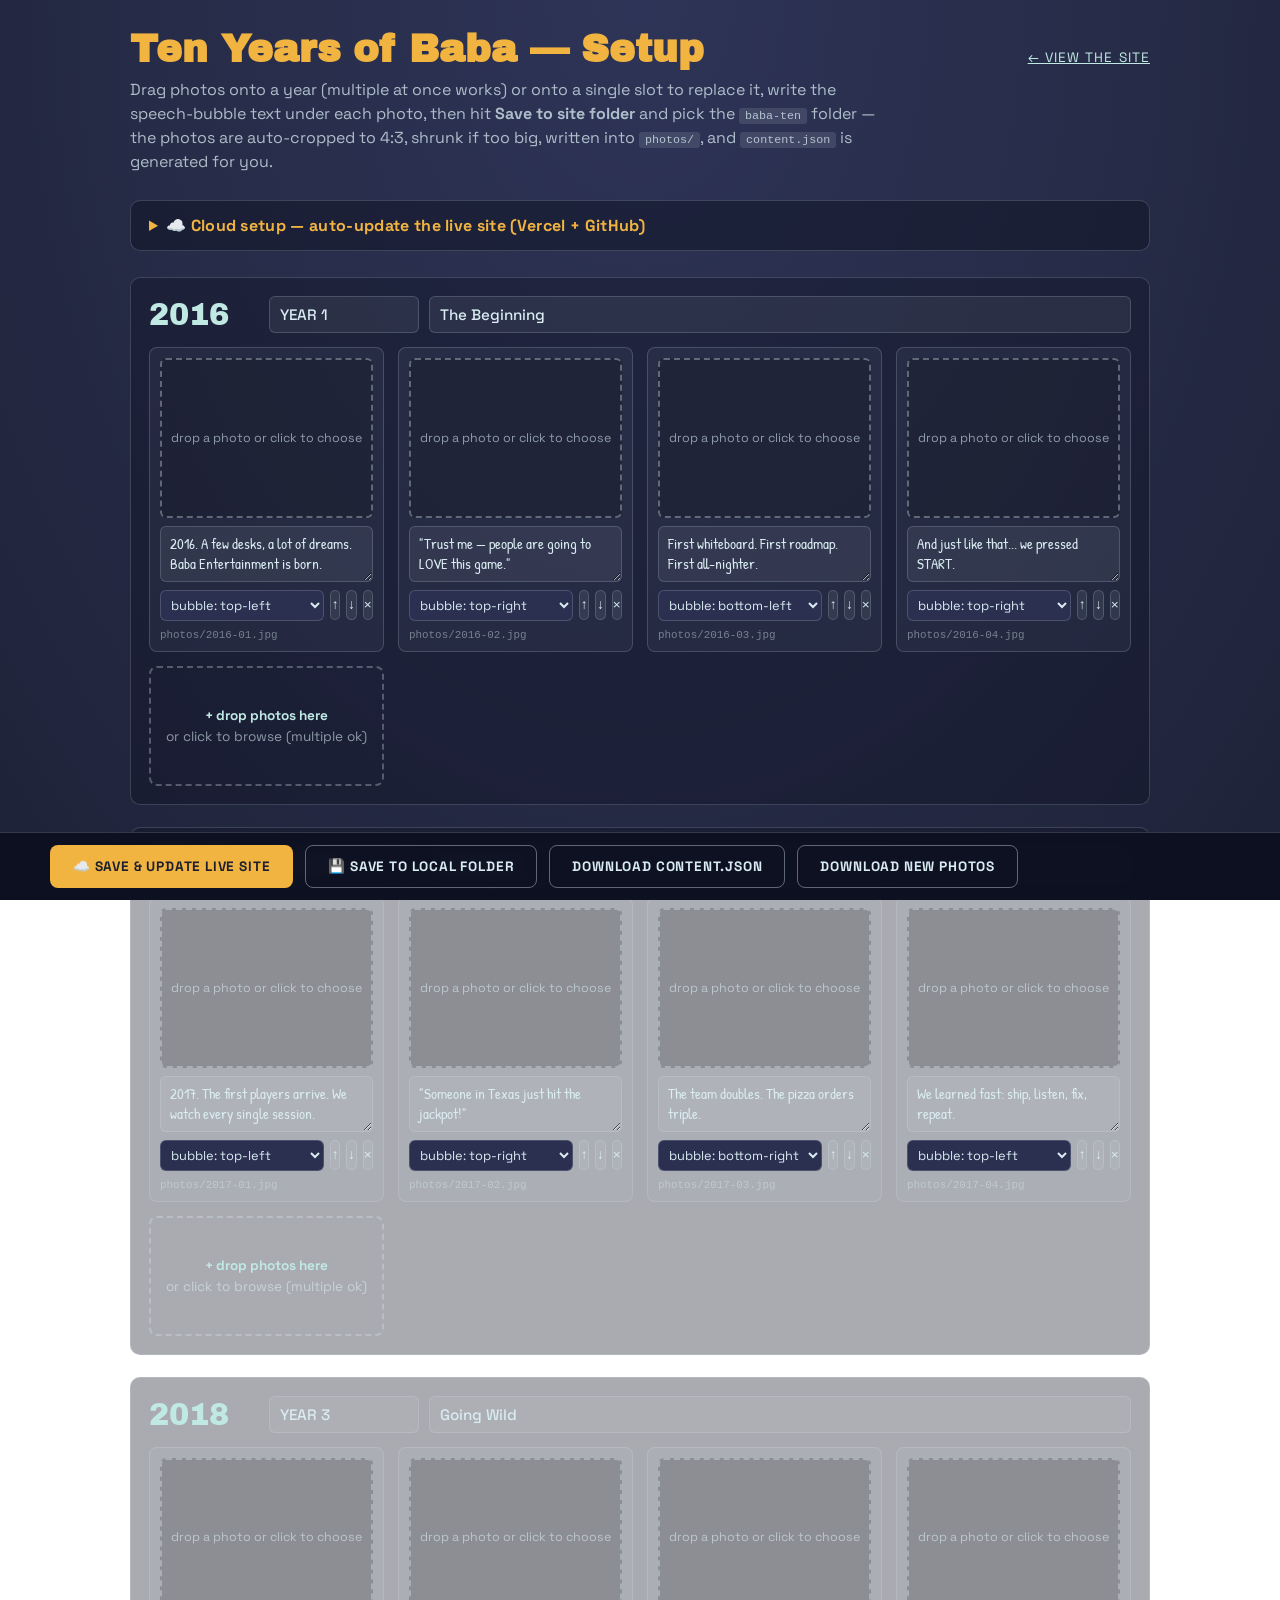
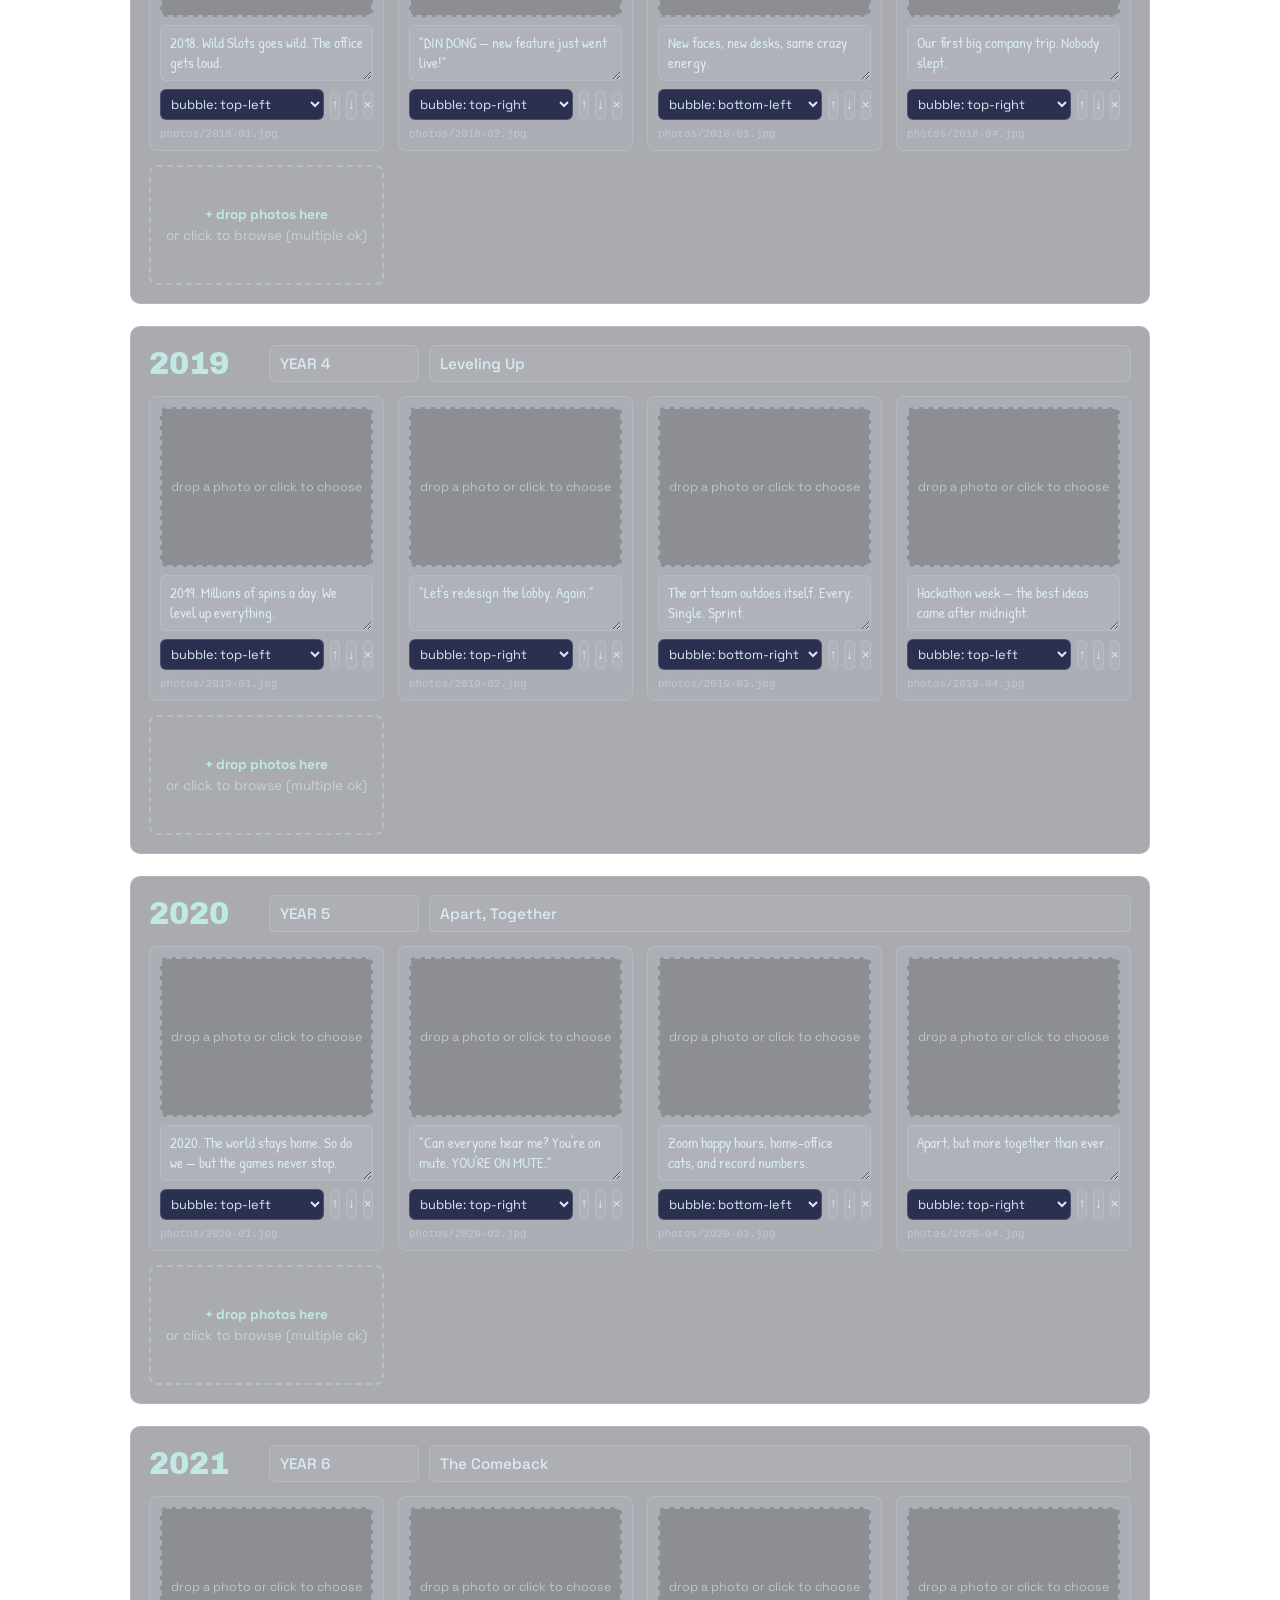
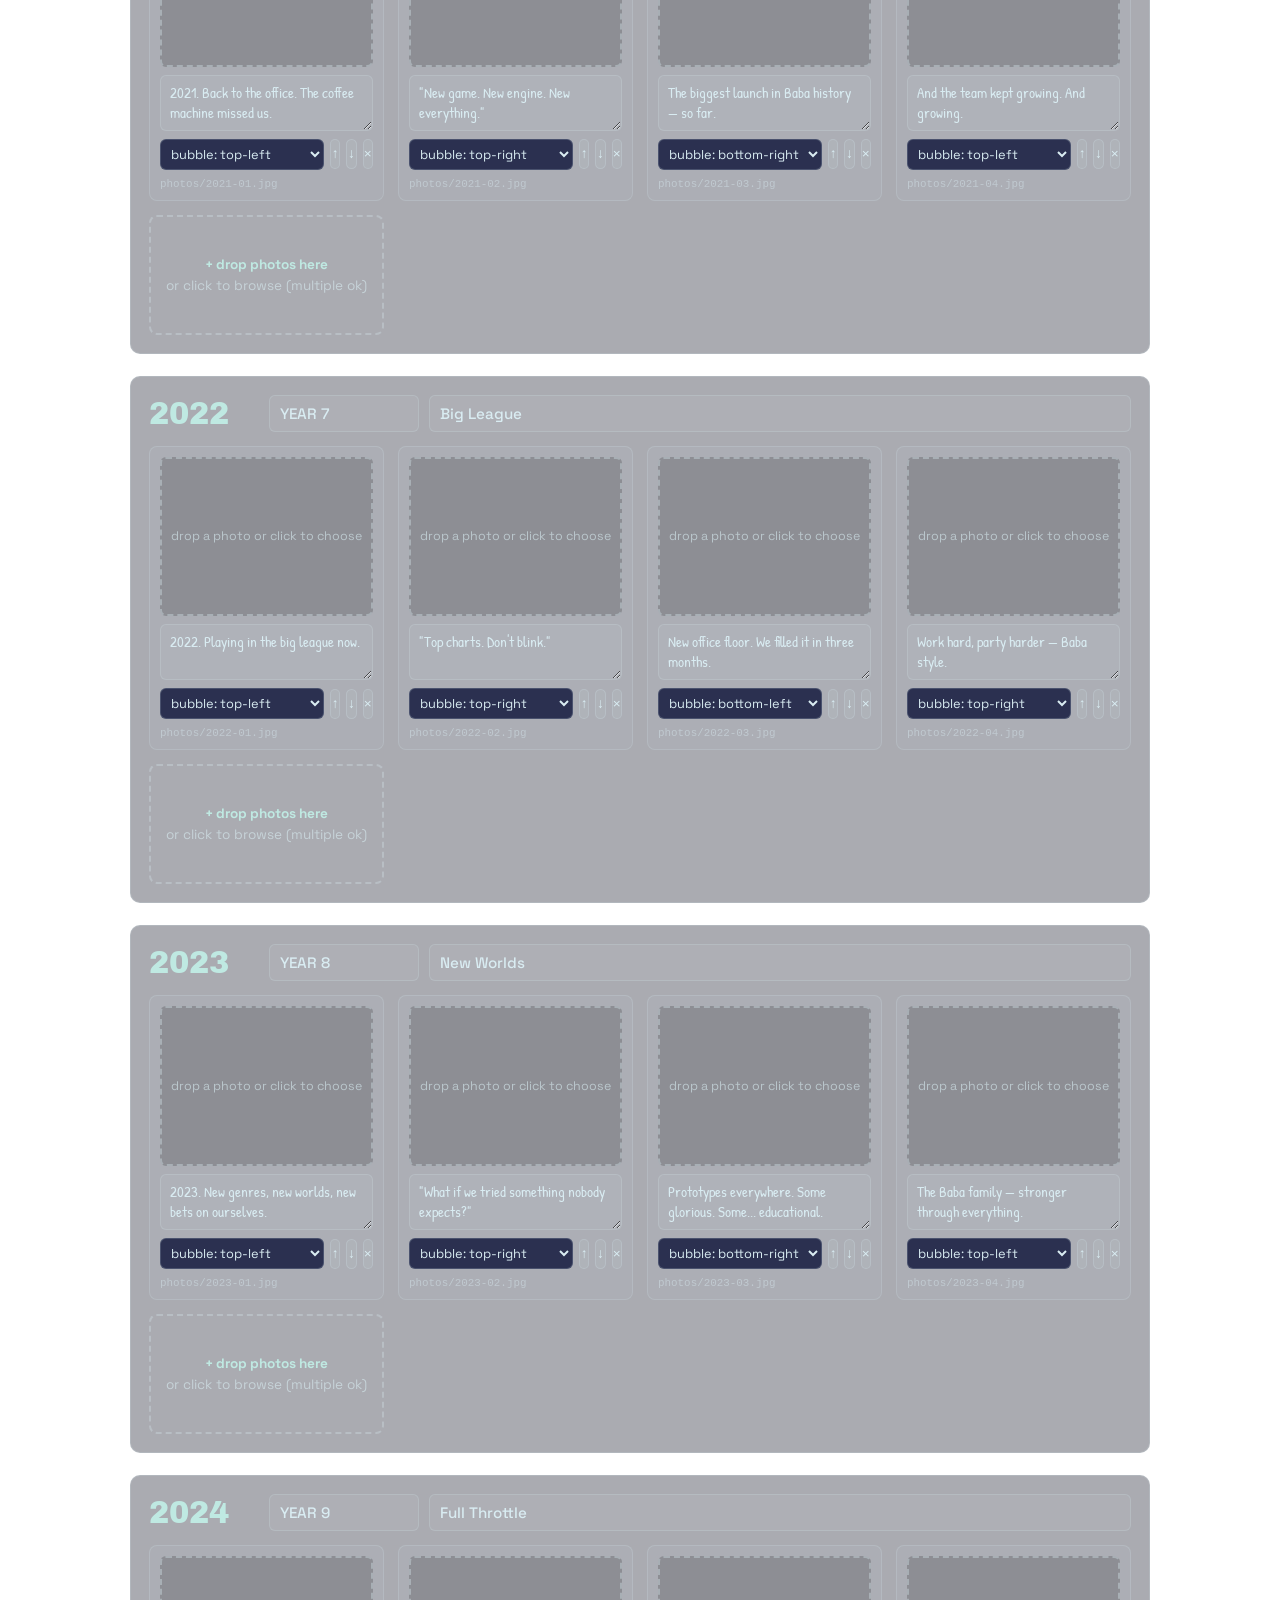
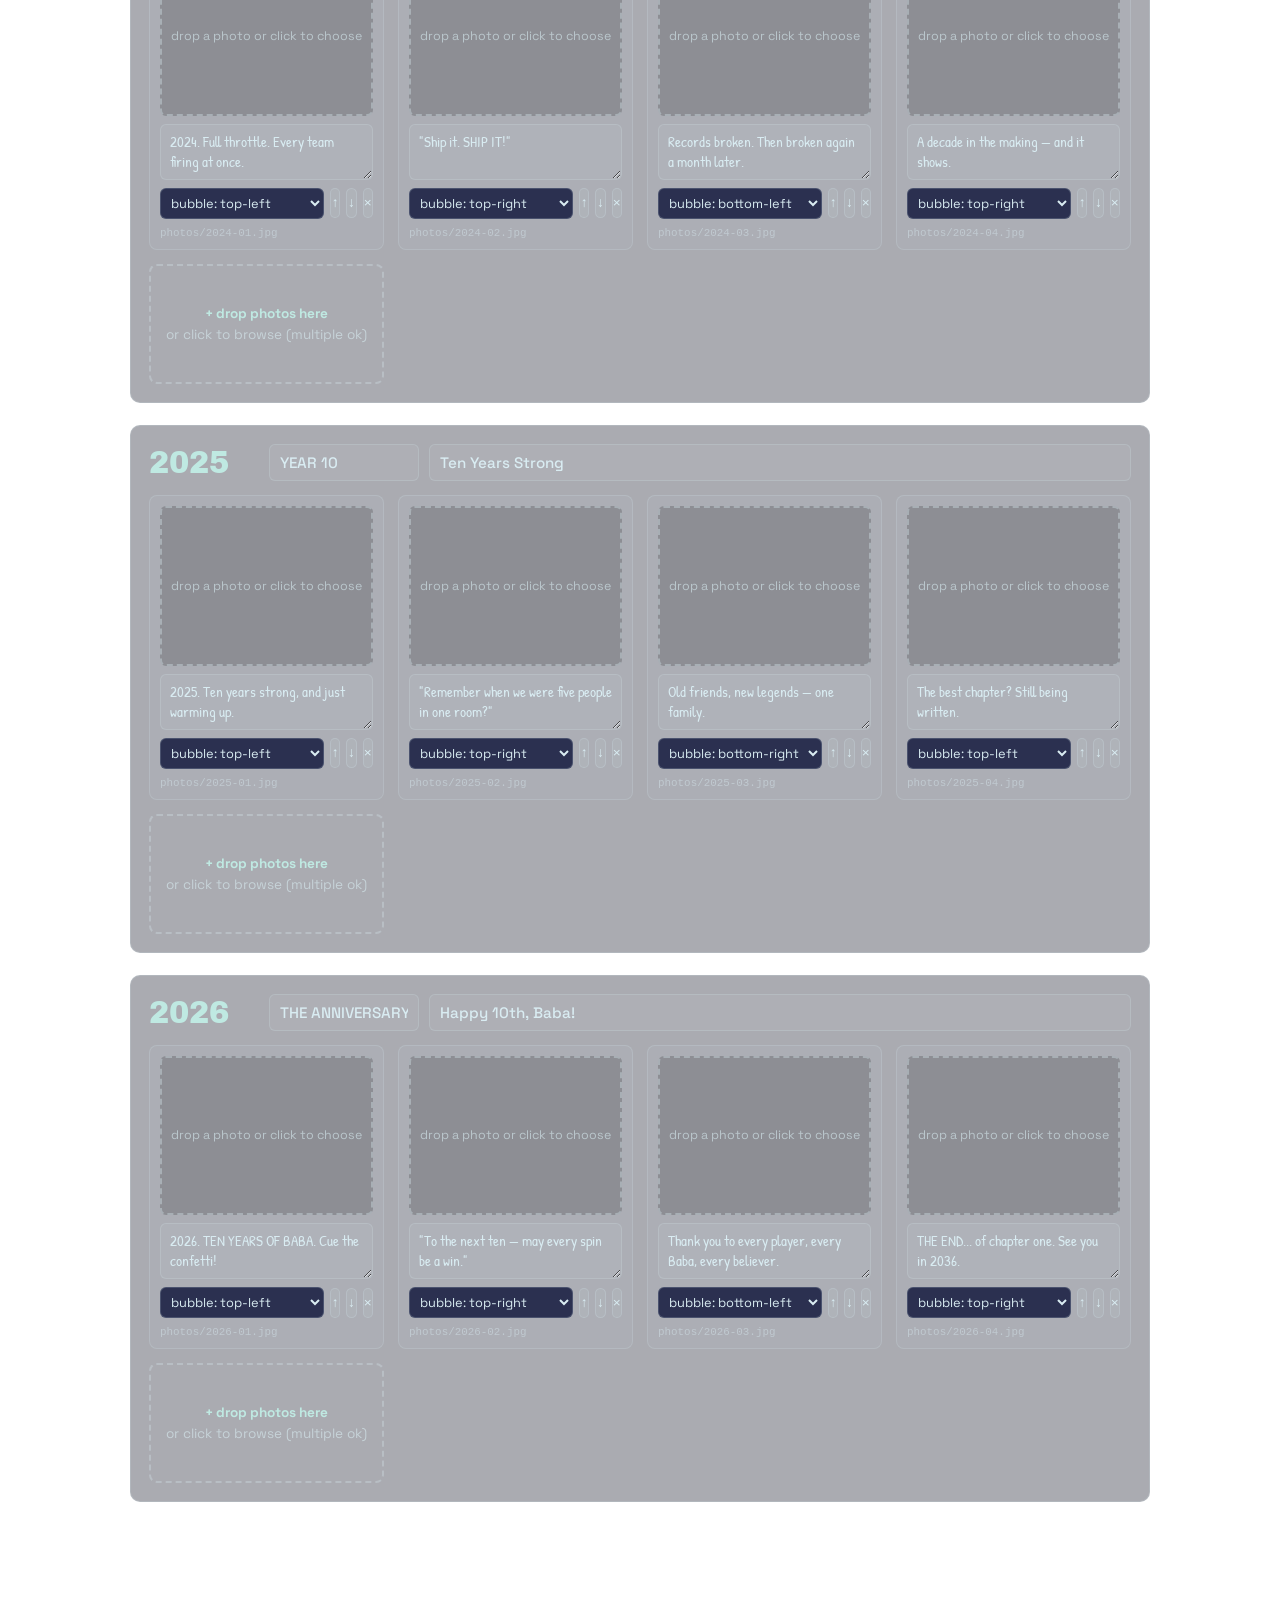
==== setup.html @ e43813e8 "Ten Years of Baba - Baba Entertainment 10th anniversary site Interactive comic-scrapbook (2016-2026)" ====
<!DOCTYPE html>
<html lang="en">
<head>
  <meta charset="utf-8" />
  <meta name="viewport" content="width=device-width, initial-scale=1" />
  <title>Setup | Ten Years of Baba</title>
  <meta name="robots" content="noindex" />
  <link rel="preconnect" href="https://fonts.googleapis.com" />
  <link rel="preconnect" href="https://fonts.gstatic.com" crossorigin />
  <link href="https://fonts.googleapis.com/css2?family=Archivo+Black&family=Patrick+Hand&family=Space+Grotesk:wght@400;500;700&display=swap" rel="stylesheet" />
  <style>
    :root {
      --ink: #1c1f2e;
      --navy: #262b47;
      --navy-deep: #1e2238;
      --paper: #f4f5f7;
      --accent: #e8643c;
      --teal: #bfe9e2;
      --gold: #f2b441;
      --line: rgba(217, 236, 242, 0.18);
    }
    * { margin: 0; padding: 0; box-sizing: border-box; }
    body {
      background: radial-gradient(ellipse at 50% 0%, #2e3457 0%, var(--navy) 55%, var(--navy-deep) 100%) fixed;
      color: #d9ecf2;
      font-family: "Space Grotesk", sans-serif;
      min-height: 100vh;
      padding-bottom: 120px;
    }
    a { color: var(--teal); }
    .wrap { max-width: 1060px; margin: 0 auto; padding: 28px 20px; }

    header.top { display: flex; align-items: baseline; justify-content: space-between; gap: 16px; flex-wrap: wrap; margin-bottom: 8px; }
    h1 { font-family: "Archivo Black", sans-serif; font-size: clamp(1.6rem, 4vw, 2.4rem); color: var(--gold); }
    .top .back { font-size: 0.85rem; letter-spacing: 0.08em; text-transform: uppercase; }
    p.lead { color: rgba(217,236,242,0.75); margin-bottom: 26px; max-width: 760px; line-height: 1.5; }
    p.lead code { background: rgba(217,236,242,0.12); padding: 1px 6px; border-radius: 3px; font-size: 0.9em; }

    /* year section */
    .year-sec {
      background: rgba(13, 16, 32, 0.35);
      border: 1px solid var(--line);
      border-radius: 10px;
      padding: 18px;
      margin-bottom: 22px;
    }
    .year-head { display: flex; gap: 10px; align-items: center; flex-wrap: wrap; margin-bottom: 14px; }
    .year-head .ynum {
      font-family: "Archivo Black", sans-serif;
      font-size: 1.9rem; color: var(--teal); min-width: 110px;
    }
    .year-head input {
      background: rgba(217,236,242,0.07);
      border: 1px solid var(--line);
      border-radius: 6px;
      color: #d9ecf2;
      font: 500 0.95rem "Space Grotesk", sans-serif;
      padding: 8px 10px;
    }
    .year-head input.f-label { width: 150px; }
    .year-head input.f-title { flex: 1; min-width: 180px; }
    .year-head input:focus { outline: 1px solid var(--gold); }

    .panels { display: grid; grid-template-columns: repeat(auto-fill, minmax(228px, 1fr)); gap: 14px; }

    .pcard {
      background: rgba(217,236,242,0.05);
      border: 1px solid var(--line);
      border-radius: 8px;
      padding: 10px;
      display: flex; flex-direction: column; gap: 8px;
    }
    .drop {
      position: relative;
      aspect-ratio: 4 / 3;
      border: 2px dashed rgba(217,236,242,0.35);
      border-radius: 6px;
      overflow: hidden;
      display: flex; align-items: center; justify-content: center;
      text-align: center;
      font-size: 0.78rem; color: rgba(217,236,242,0.6);
      cursor: pointer;
      transition: border-color 0.2s, background 0.2s;
      background: rgba(0,0,0,0.18);
    }
    .drop.over { border-color: var(--gold); background: rgba(242,180,65,0.12); }
    .drop img { position: absolute; inset: 0; width: 100%; height: 100%; object-fit: cover; }
    .drop .hint { position: relative; z-index: 1; padding: 8px; pointer-events: none; }
    .drop.has-img .hint { background: rgba(13,16,32,0.7); border-radius: 4px; opacity: 0; transition: opacity 0.2s; }
    .drop.has-img:hover .hint { opacity: 1; }
    .pcard textarea {
      background: rgba(217,236,242,0.07);
      border: 1px solid var(--line);
      border-radius: 6px;
      color: #d9ecf2;
      font: 400 0.92rem "Patrick Hand", cursive;
      padding: 7px 9px;
      resize: vertical;
      min-height: 52px;
    }
    .pcard textarea:focus { outline: 1px solid var(--gold); }
    .prow { display: flex; gap: 6px; align-items: center; }
    .prow select {
      flex: 1;
      background: #2b3050;
      border: 1px solid var(--line);
      border-radius: 6px;
      color: #d9ecf2;
      font: 400 0.8rem "Space Grotesk", sans-serif;
      padding: 5px 6px;
    }
    .pbtn {
      background: rgba(217,236,242,0.08);
      border: 1px solid var(--line);
      border-radius: 6px;
      color: #d9ecf2;
      width: 30px; height: 30px;
      cursor: pointer;
      font-size: 0.85rem;
      line-height: 1;
    }
    .pbtn:hover { background: rgba(217,236,242,0.2); }
    .pbtn.del:hover { background: #a3402a; border-color: #a3402a; }
    .ppath { font-family: monospace; font-size: 0.68rem; color: rgba(217,236,242,0.45); word-break: break-all; }

    .add-zone {
      border: 2px dashed rgba(217,236,242,0.3);
      border-radius: 8px;
      min-height: 120px;
      display: flex; flex-direction: column; align-items: center; justify-content: center; gap: 4px;
      color: rgba(217,236,242,0.6);
      font-size: 0.85rem;
      cursor: pointer;
      transition: border-color 0.2s, background 0.2s;
      padding: 12px;
      text-align: center;
    }
    .add-zone.over { border-color: var(--gold); background: rgba(242,180,65,0.1); }
    .add-zone b { color: var(--teal); }

    /* action bar */
    .bar {
      position: fixed; bottom: 0; left: 0; right: 0;
      background: rgba(13, 16, 32, 0.92);
      border-top: 1px solid var(--line);
      backdrop-filter: blur(8px);
      padding: 12px 20px;
      display: flex; gap: 12px; align-items: center; justify-content: center; flex-wrap: wrap;
      z-index: 10;
    }
    .btn {
      font: 700 0.85rem "Space Grotesk", sans-serif;
      letter-spacing: 0.06em; text-transform: uppercase;
      border-radius: 8px;
      padding: 12px 22px;
      cursor: pointer;
      border: 1px solid transparent;
    }
    .btn.primary { background: var(--gold); color: var(--ink); }
    .btn.primary:hover { filter: brightness(1.08); }
    .btn.ghost { background: transparent; color: #d9ecf2; border-color: rgba(217,236,242,0.4); }
    .btn.ghost:hover { background: rgba(217,236,242,0.1); }
    #status { font-size: 0.85rem; color: var(--teal); min-width: 200px; text-align: center; }
    #status.err { color: #ff9b7a; }

    /* cloud settings */
    details.cloud {
      background: rgba(13, 16, 32, 0.45);
      border: 1px solid var(--line);
      border-radius: 10px;
      padding: 14px 18px;
      margin-bottom: 26px;
    }
    details.cloud summary { cursor: pointer; font-weight: 700; color: var(--gold); letter-spacing: 0.02em; }
    .cloud-note { font-size: 0.85rem; color: rgba(217,236,242,0.75); line-height: 1.5; margin: 12px 0; max-width: 760px; }
    .cloud-note code { background: rgba(217,236,242,0.12); padding: 1px 5px; border-radius: 3px; }
    .cloud-grid { display: grid; grid-template-columns: repeat(auto-fit, minmax(240px, 1fr)); gap: 10px; }
    .cloud-grid label { display: flex; flex-direction: column; gap: 4px; font-size: 0.78rem; color: rgba(217,236,242,0.65); }
    .cloud-grid input {
      background: rgba(217,236,242,0.07);
      border: 1px solid var(--line);
      border-radius: 6px;
      color: #d9ecf2;
      font: 500 0.9rem "Space Grotesk", sans-serif;
      padding: 8px 10px;
    }
    .cloud-grid input:focus { outline: 1px solid var(--gold); }
    .cloud-remember { display: inline-flex; gap: 7px; align-items: center; margin-top: 10px; font-size: 0.8rem; color: rgba(217,236,242,0.65); }
  </style>
</head>
<body>
  <div class="wrap">
    <header class="top">
      <h1>Ten Years of Baba — Setup</h1>
      <a class="back" href="index.html">&larr; view the site</a>
    </header>
    <p class="lead">
      Drag photos onto a year (multiple at once works) or onto a single slot to replace it, write the speech-bubble
      text under each photo, then hit <b>Save to site folder</b> and pick the <code>baba-ten</code> folder —
      the photos are auto-cropped to 4:3, shrunk if too big, written into <code>photos/</code>, and
      <code>content.json</code> is generated for you.
    </p>
    <details class="cloud" id="cloudBox">
      <summary>&#9729;&#65039; Cloud setup — auto-update the live site (Vercel + GitHub)</summary>
      <p class="cloud-note">
        When the site is hosted on Vercel from a GitHub repo, saving here commits the photos and
        <code>content.json</code> straight to GitHub — Vercel then redeploys automatically and the live
        site updates in ~a minute. Create a
        <a href="https://github.com/settings/personal-access-tokens/new" target="_blank" rel="noopener">fine-grained token</a>
        limited to that one repo with <b>Contents: Read and write</b> permission.
      </p>
      <div class="cloud-grid">
        <label>Repository <input id="ghRepo" placeholder="owner/repo  e.g. alonshimony/baba-ten" /></label>
        <label>Branch <input id="ghBranch" placeholder="main" value="main" /></label>
        <label>Folder in repo <input id="ghPath" placeholder="empty if the site is at the repo root" /></label>
        <label>Access token <input id="ghToken" type="password" placeholder="github_pat_..." autocomplete="off" /></label>
      </div>
      <label class="cloud-remember"><input type="checkbox" id="ghRemember" /> remember these on this device</label>
    </details>

    <div id="years"></div>
  </div>

  <div class="bar">
    <button class="btn primary" id="saveGh">&#9729;&#65039; Save &amp; update live site</button>
    <button class="btn ghost" id="saveDir">&#128190; Save to local folder</button>
    <button class="btn ghost" id="dlJson">Download content.json</button>
    <button class="btn ghost" id="dlImgs">Download new photos</button>
    <span id="status"></span>
  </div>

  <input type="file" id="filePick" accept="image/*" multiple hidden />
  <script src="js/setup.js"></script>
</body>
</html>
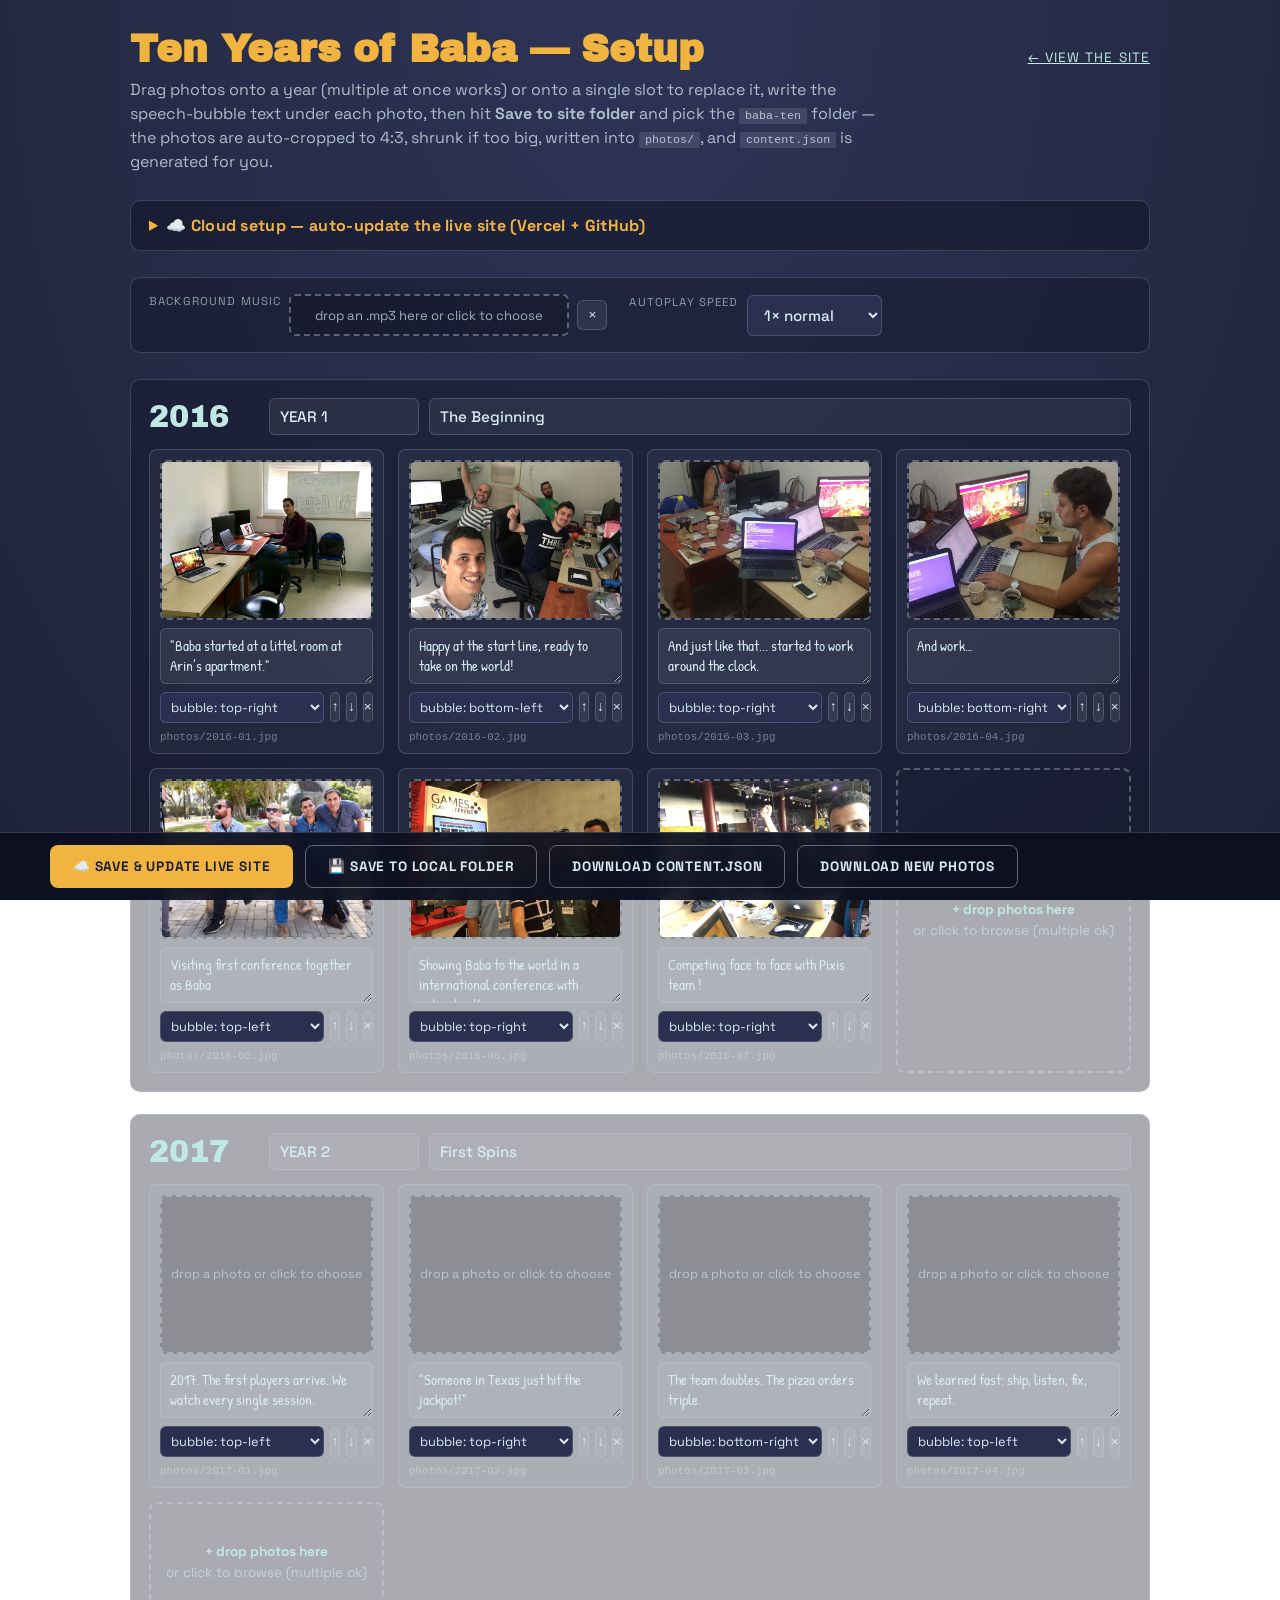
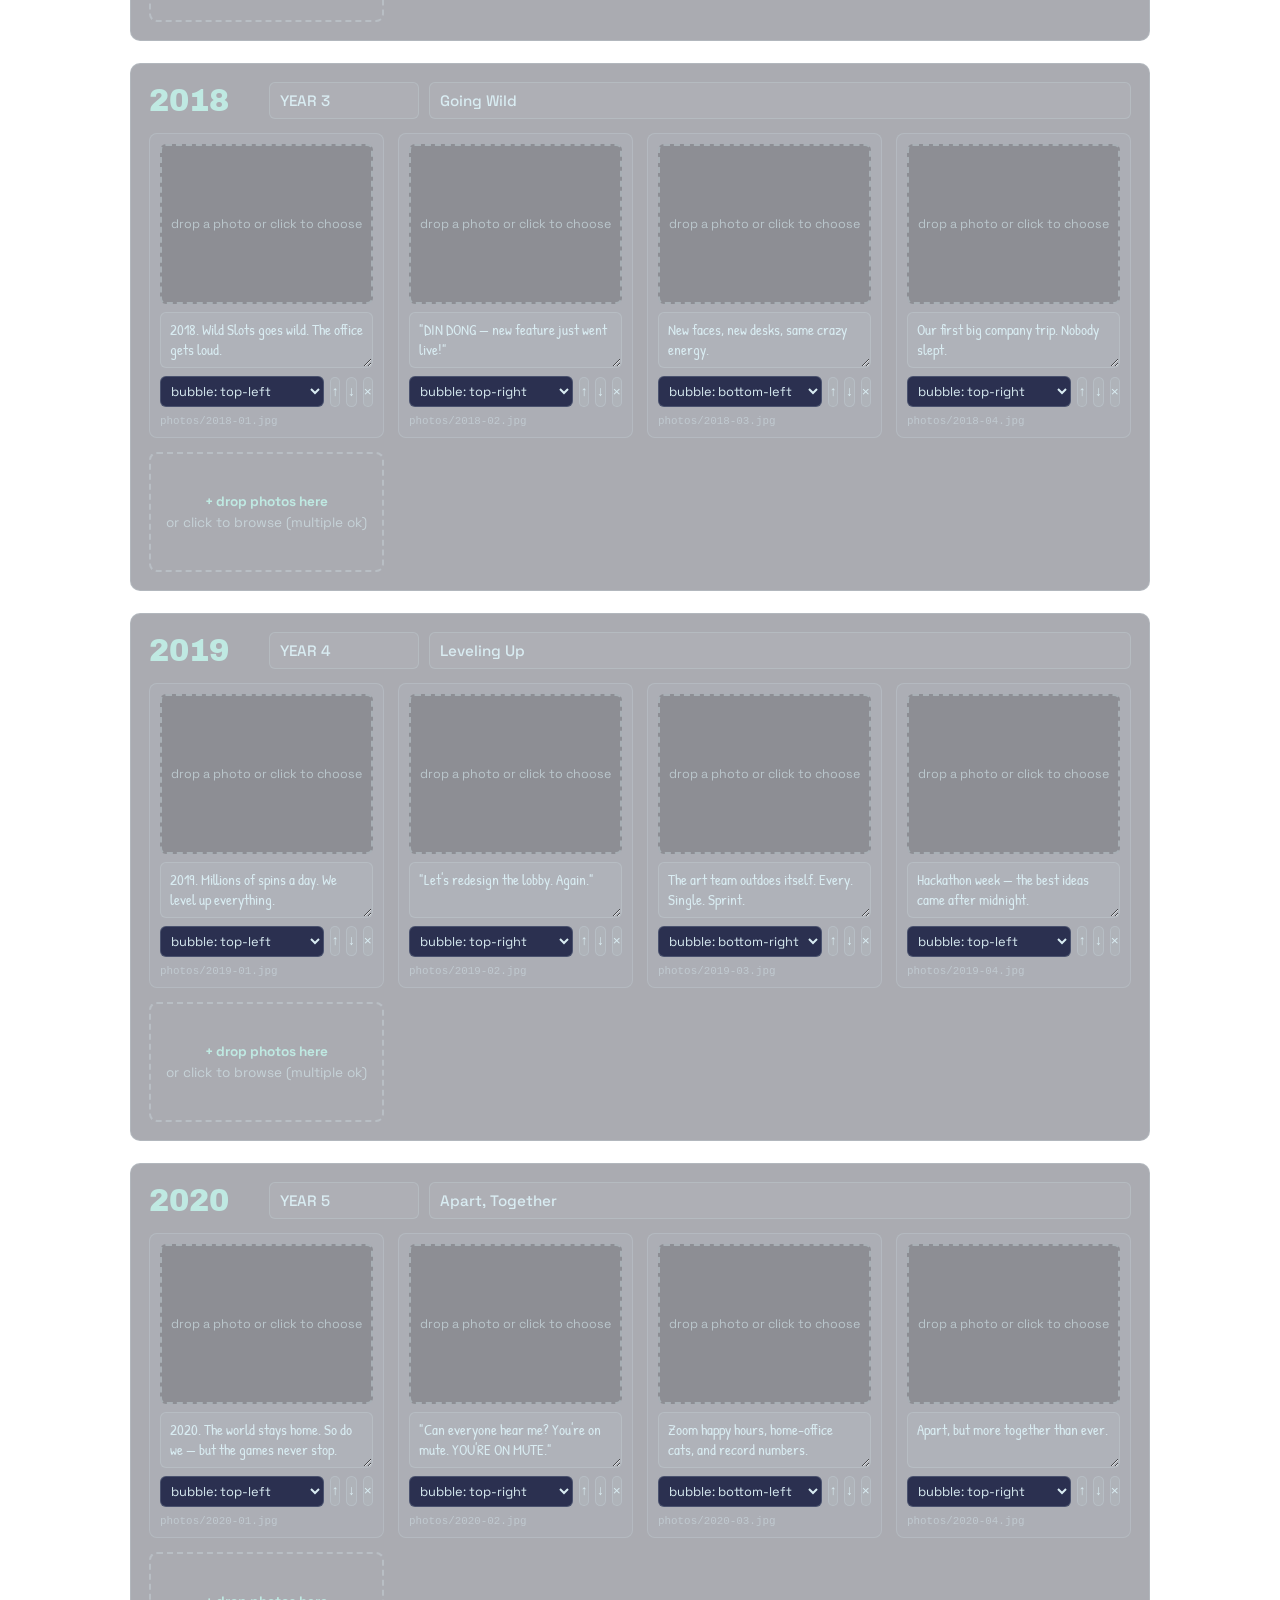
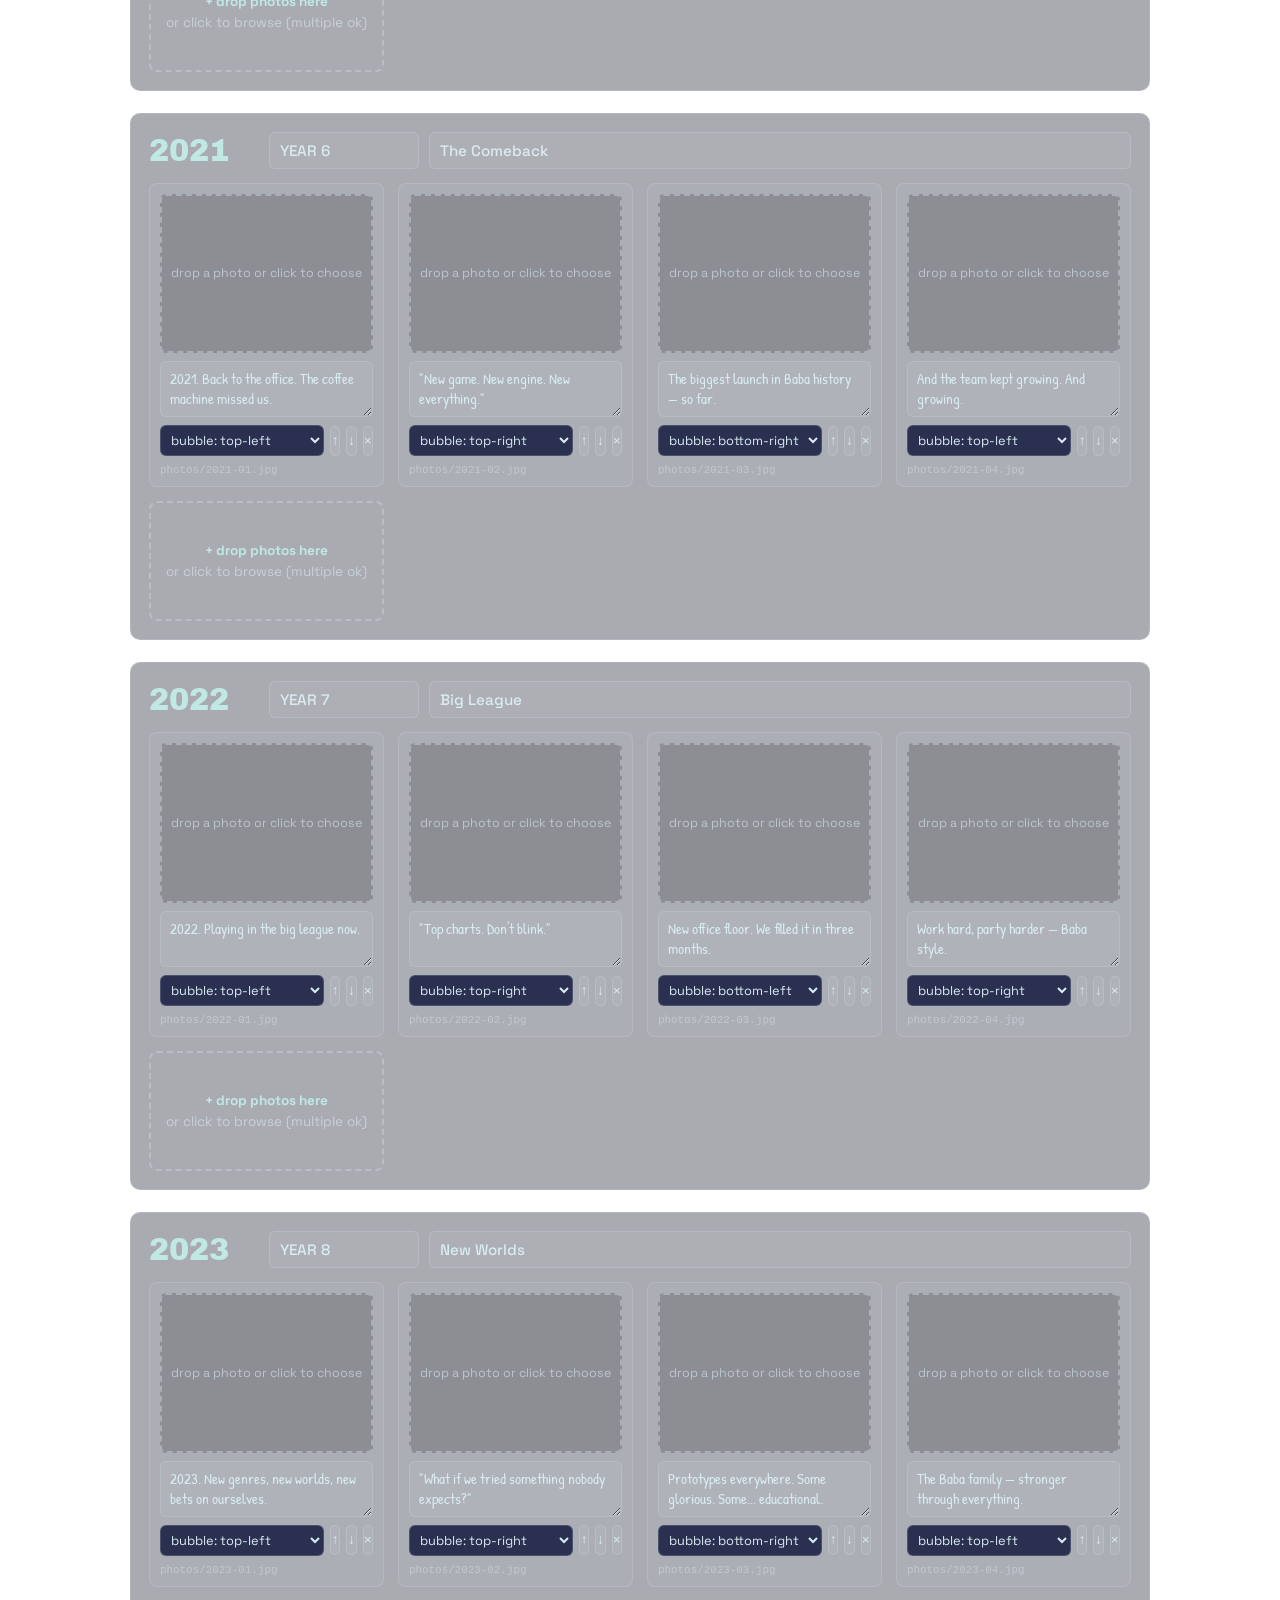
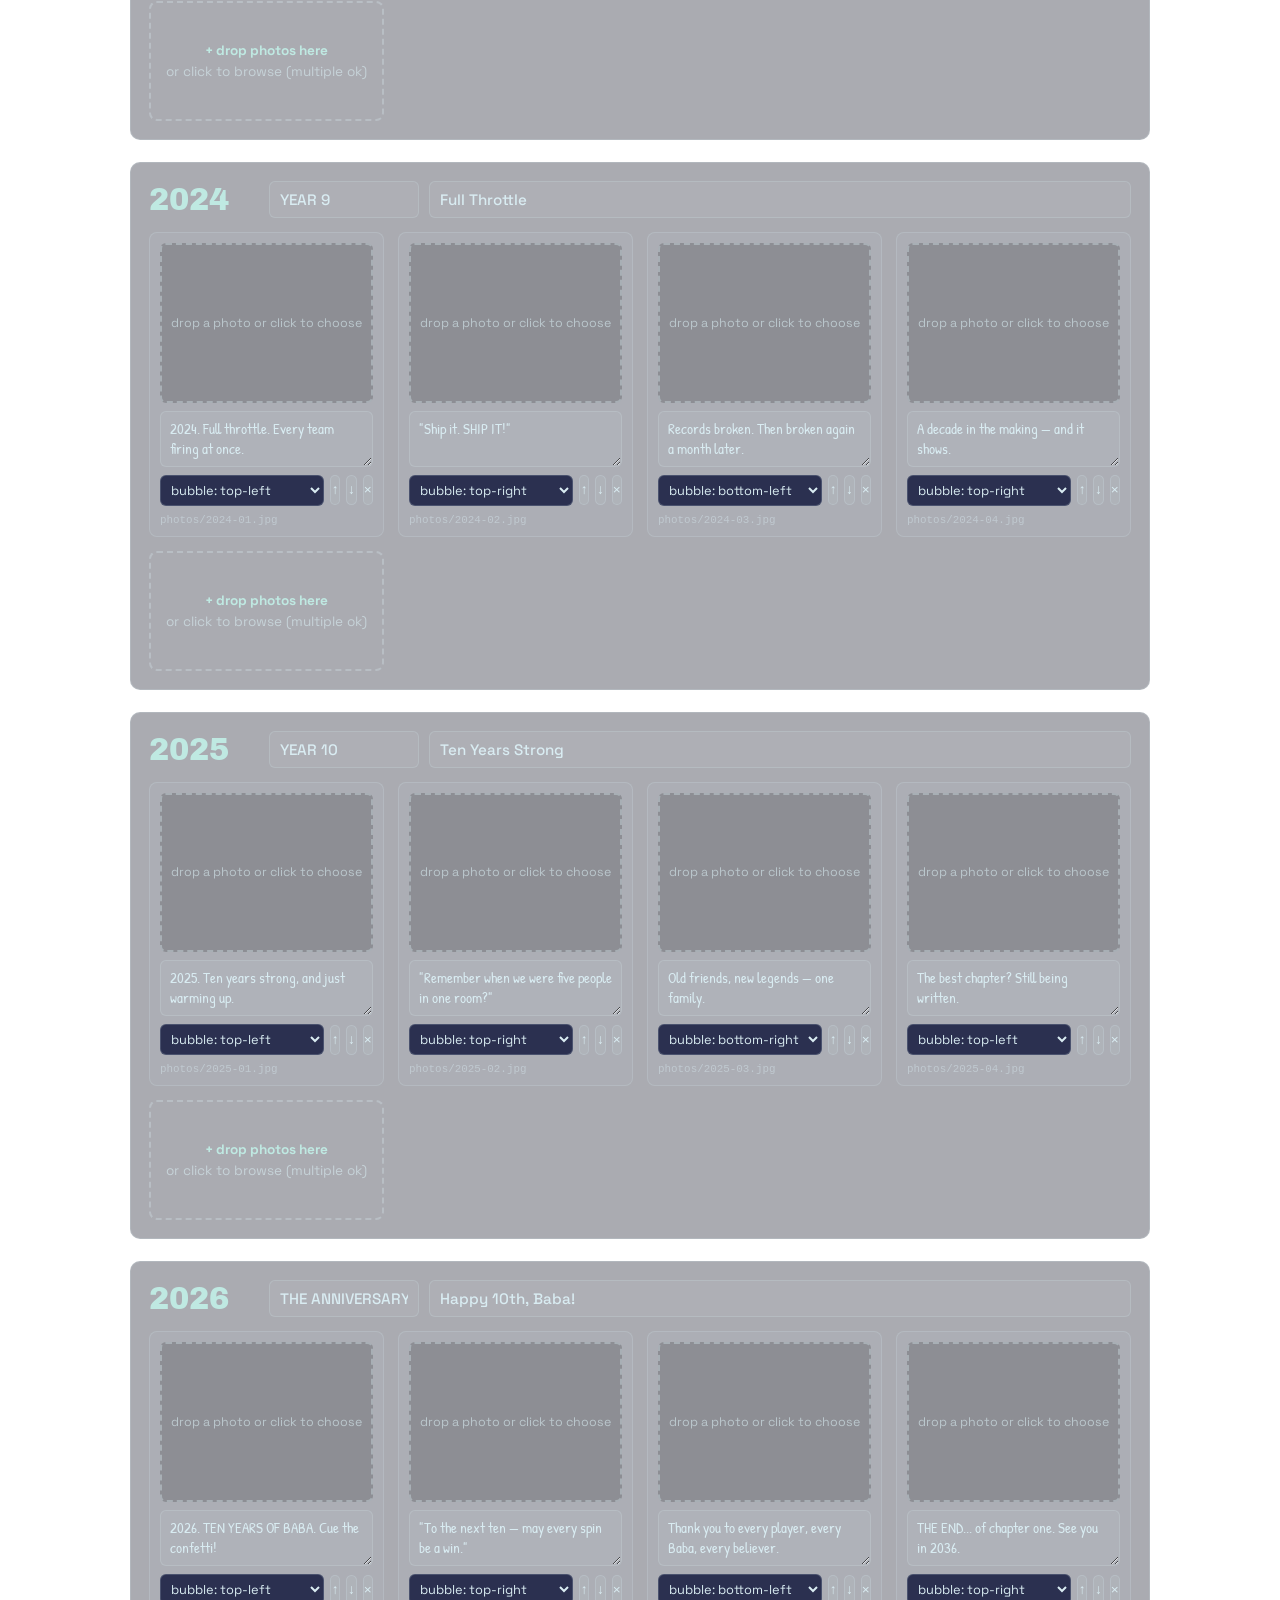
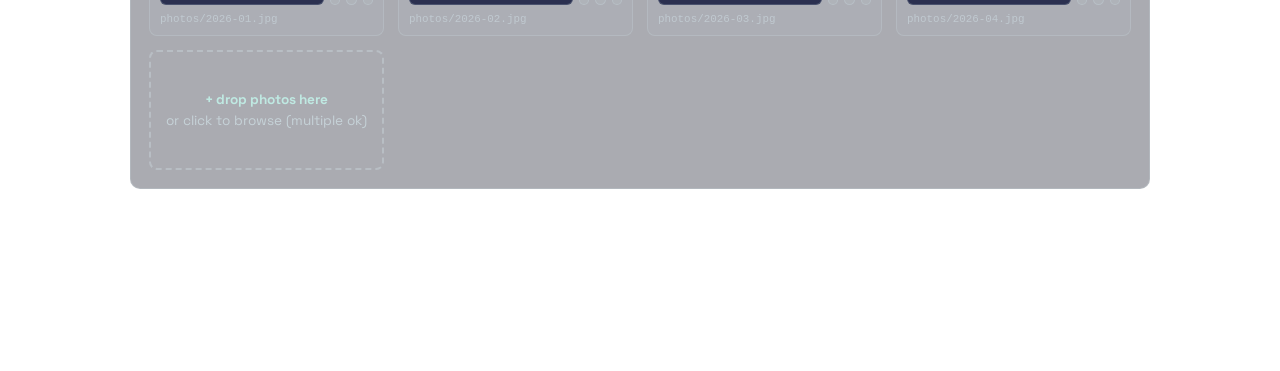
==== commit 0078c211: "Editor: mp3 background music + autoplay speed control; recap pages auto-shrink to multi-column 4:3 g" ====
--- a/setup.html
+++ b/setup.html
@@ -35,6 +35,38 @@
     .top .back { font-size: 0.85rem; letter-spacing: 0.08em; text-transform: uppercase; }
     p.lead { color: rgba(217,236,242,0.75); margin-bottom: 26px; max-width: 760px; line-height: 1.5; }
     p.lead code { background: rgba(217,236,242,0.12); padding: 1px 6px; border-radius: 3px; font-size: 0.9em; }
+
+    /* settings (music + speed) */
+    .settings-sec {
+      display: flex; gap: 22px; flex-wrap: wrap; align-items: flex-end;
+      background: rgba(13, 16, 32, 0.35);
+      border: 1px solid var(--line);
+      border-radius: 10px;
+      padding: 16px 18px;
+      margin-bottom: 26px;
+    }
+    .set-block { display: flex; align-items: center; gap: 8px; }
+    .set-cap { display: block; font-size: 0.72rem; letter-spacing: 0.1em; text-transform: uppercase; color: rgba(217,236,242,0.6); margin-bottom: 5px; }
+    .set-block > .set-cap { align-self: flex-start; }
+    .music-drop {
+      min-width: 280px; min-height: 42px;
+      display: flex; align-items: center; justify-content: center; text-align: center;
+      border: 2px dashed rgba(217,236,242,0.35);
+      border-radius: 6px;
+      background: rgba(0,0,0,0.18);
+      color: rgba(217,236,242,0.7);
+      font-size: 0.82rem;
+      padding: 8px 14px;
+      cursor: pointer;
+      transition: border-color 0.2s, background 0.2s;
+    }
+    .music-drop.over { border-color: var(--gold); background: rgba(242,180,65,0.12); }
+    .music-drop.has { border-style: solid; color: var(--teal); }
+    #speedSel {
+      background: #2b3050; border: 1px solid var(--line); border-radius: 6px;
+      color: #d9ecf2; font: 500 0.95rem "Space Grotesk", sans-serif; padding: 9px 12px;
+    }
+    #speedSel:focus { outline: 1px solid var(--gold); }
 
     /* year section */
     .year-sec {
@@ -218,8 +250,30 @@
       <label class="cloud-remember"><input type="checkbox" id="ghRemember" /> remember these on this device</label>
     </details>
 
+    <div class="settings-sec">
+      <div class="set-block">
+        <label class="set-cap">Background music</label>
+        <div class="music-drop" id="musicDrop">
+          <span id="musicName">drop an .mp3 here or click to choose</span>
+        </div>
+        <button class="pbtn" id="musicClear" title="remove music" type="button">&times;</button>
+      </div>
+      <div class="set-block">
+        <label class="set-cap" for="speedSel">Autoplay speed</label>
+        <select id="speedSel">
+          <option value="0.5">0.5× slow</option>
+          <option value="1">1× normal</option>
+          <option value="1.5">1.5×</option>
+          <option value="2">2× fast</option>
+          <option value="3">3× very fast</option>
+        </select>
+      </div>
+    </div>
+
     <div id="years"></div>
   </div>
+
+  <audio id="musicPreview" loop hidden></audio>
 
   <div class="bar">
     <button class="btn primary" id="saveGh">&#9729;&#65039; Save &amp; update live site</button>
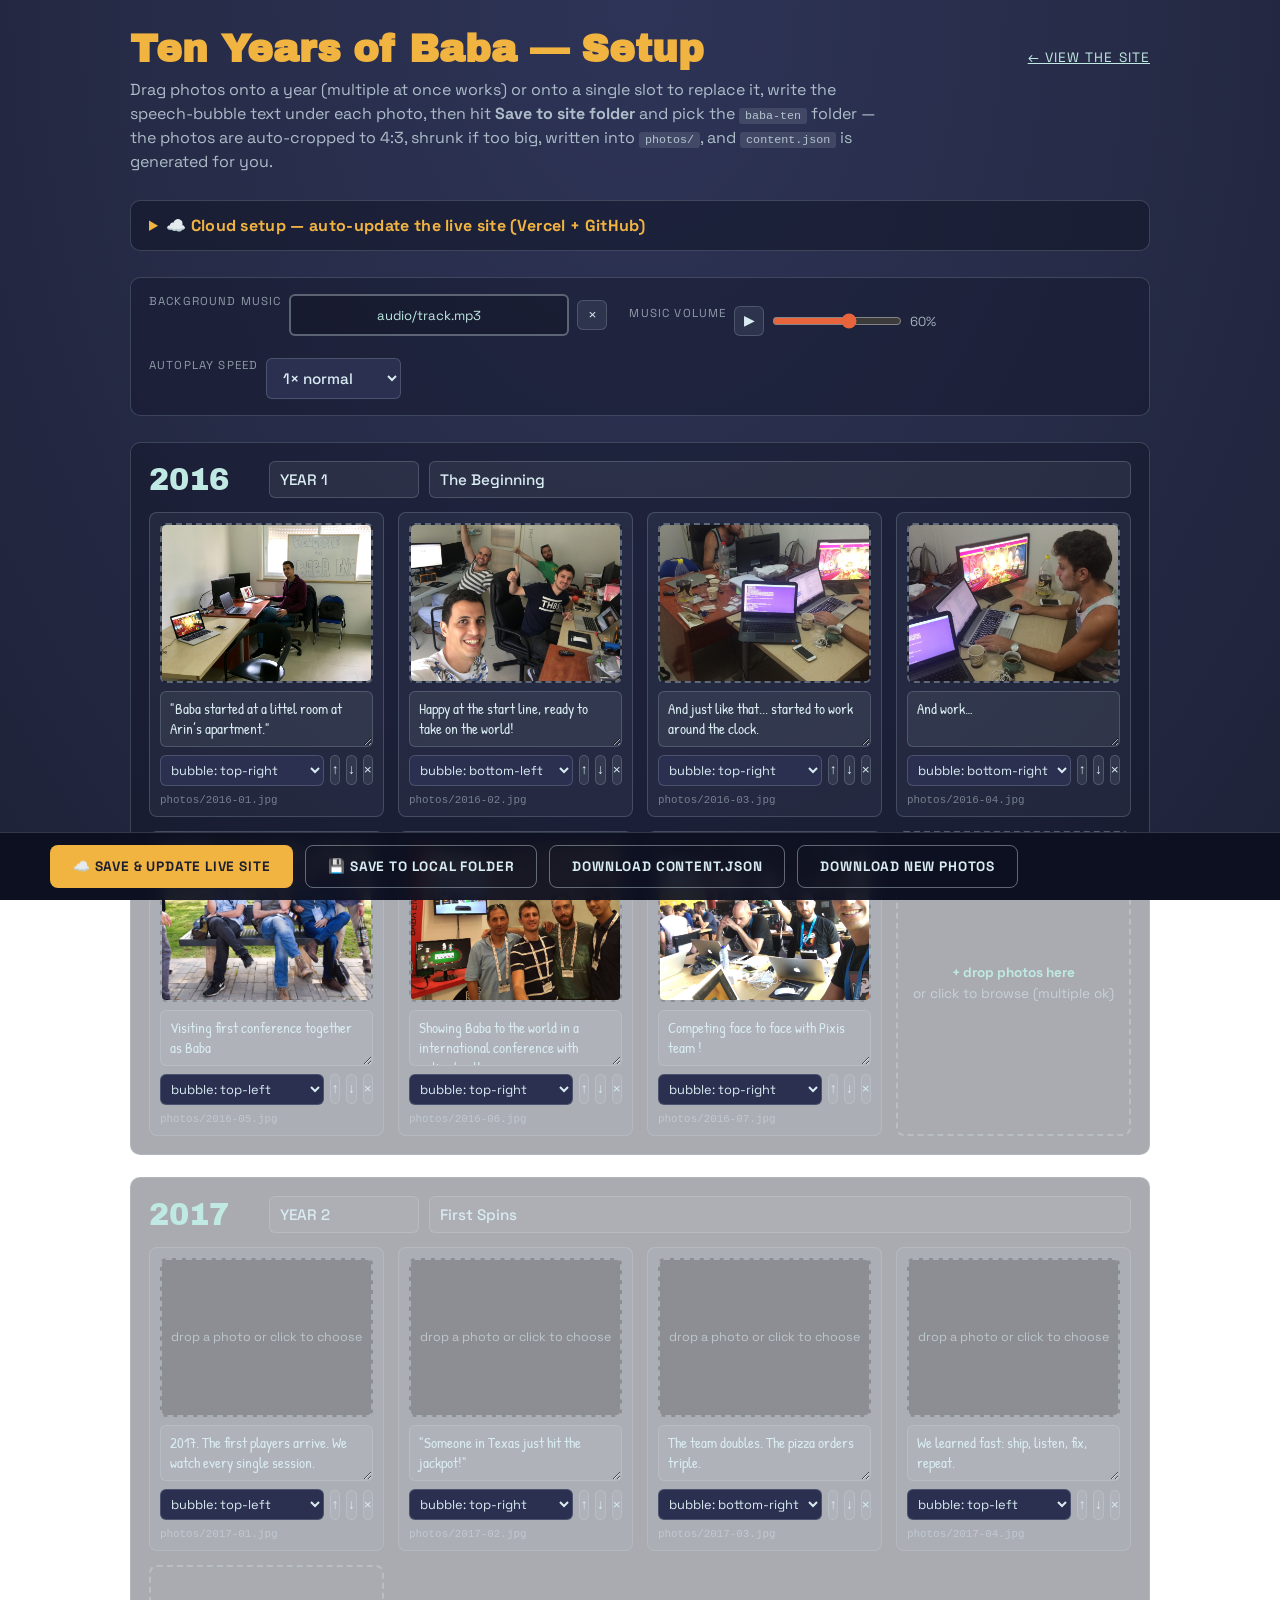
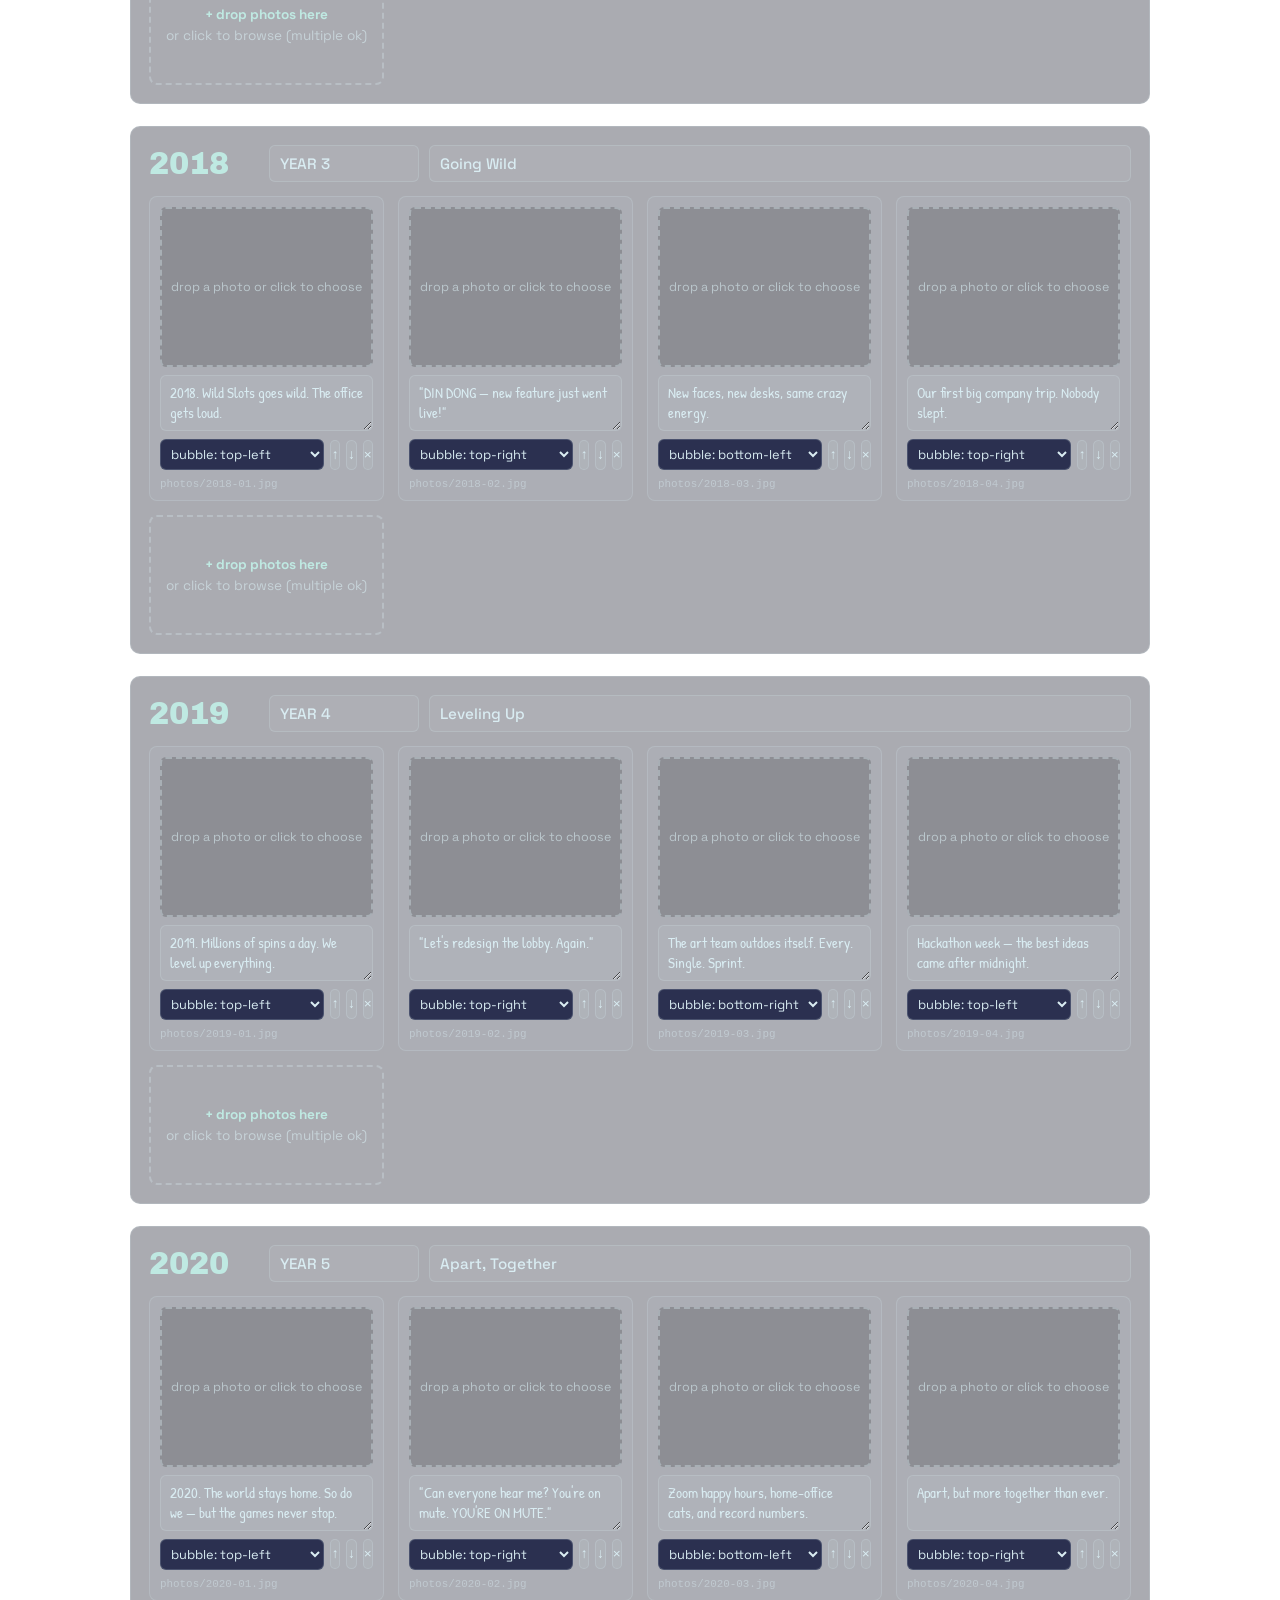
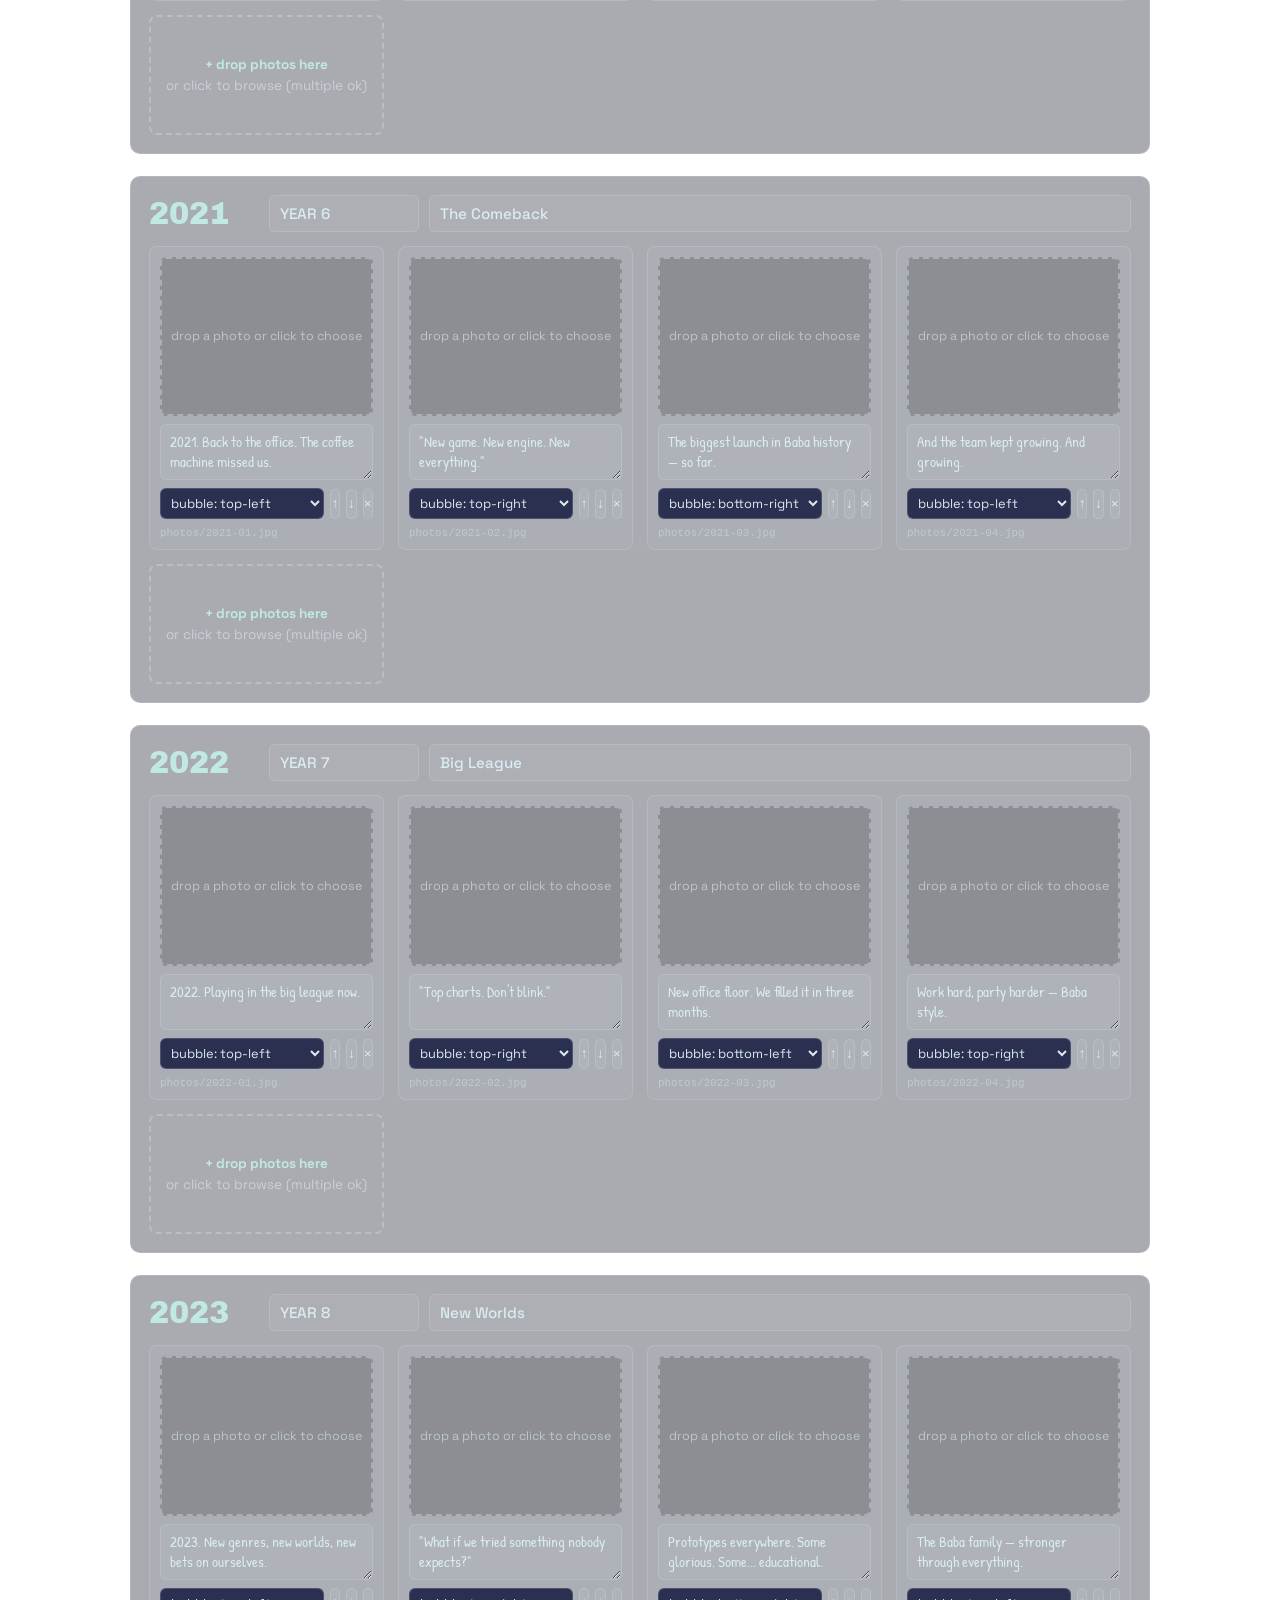
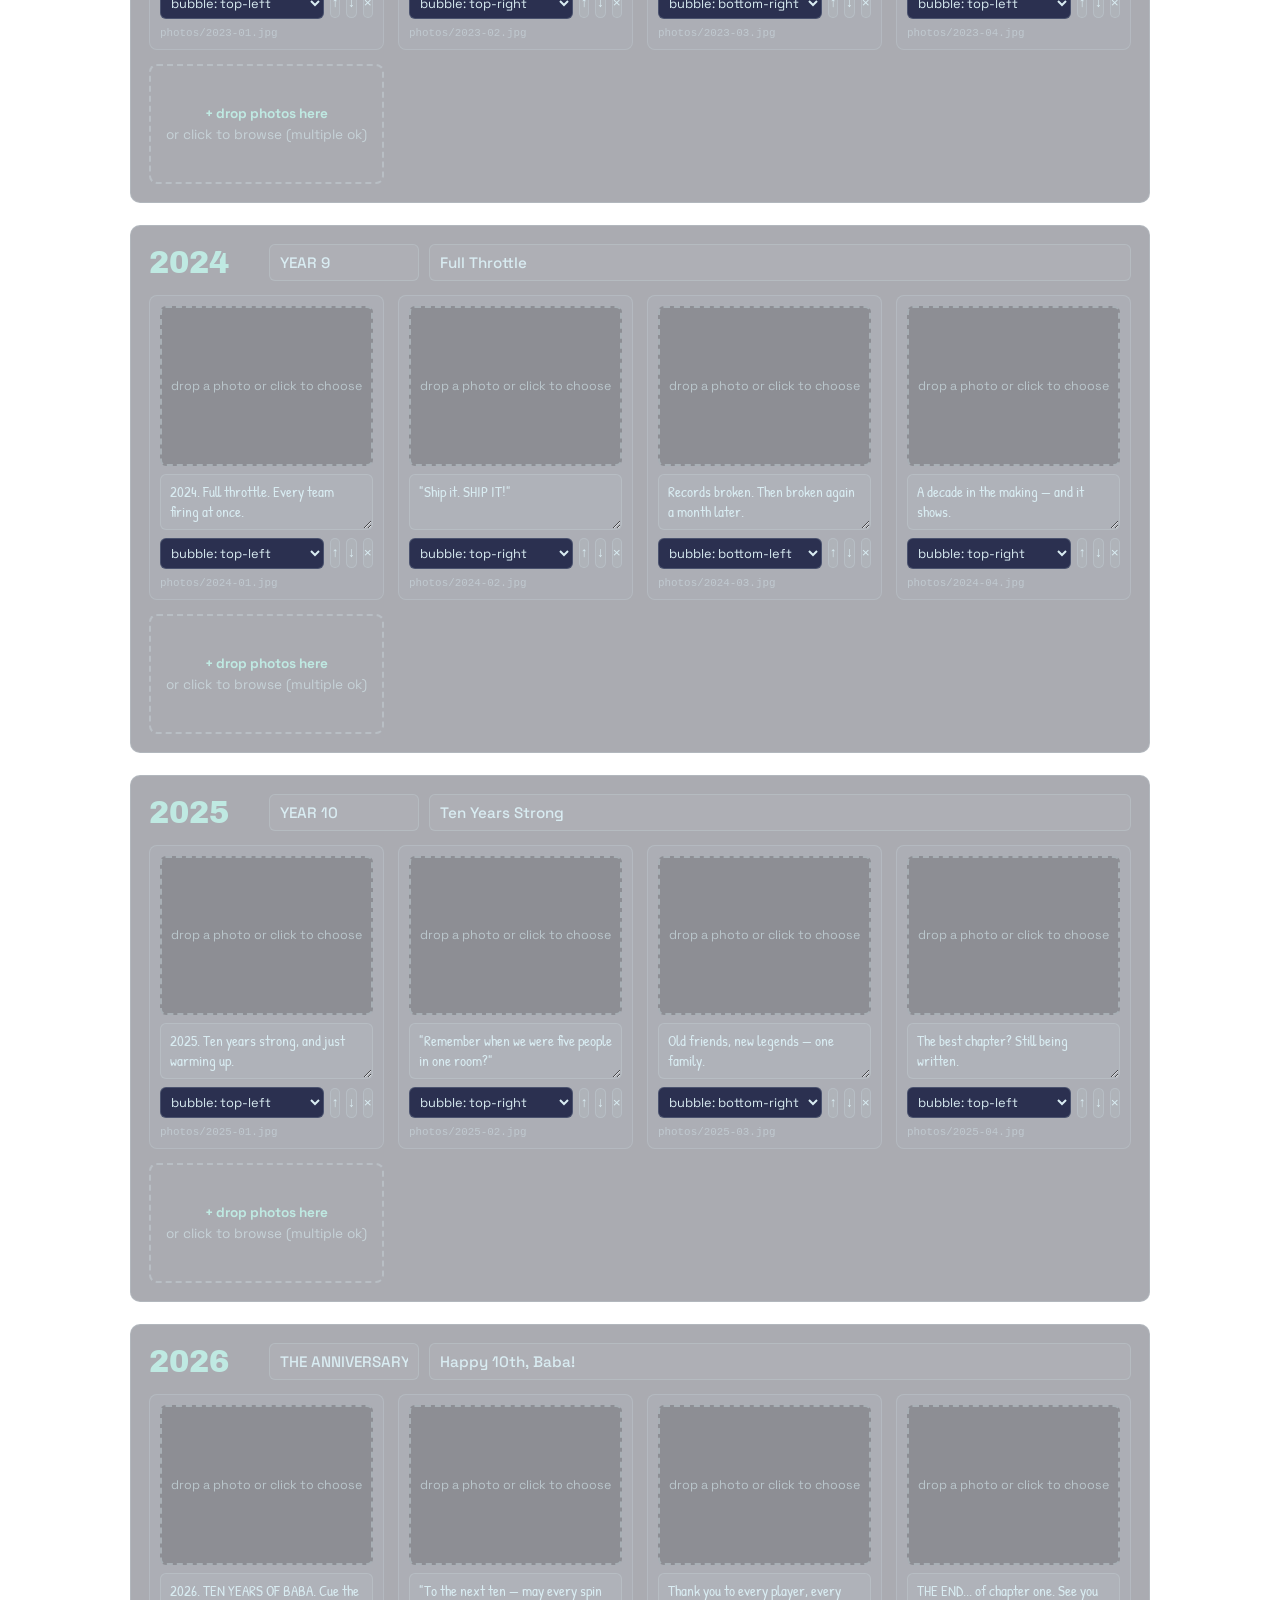
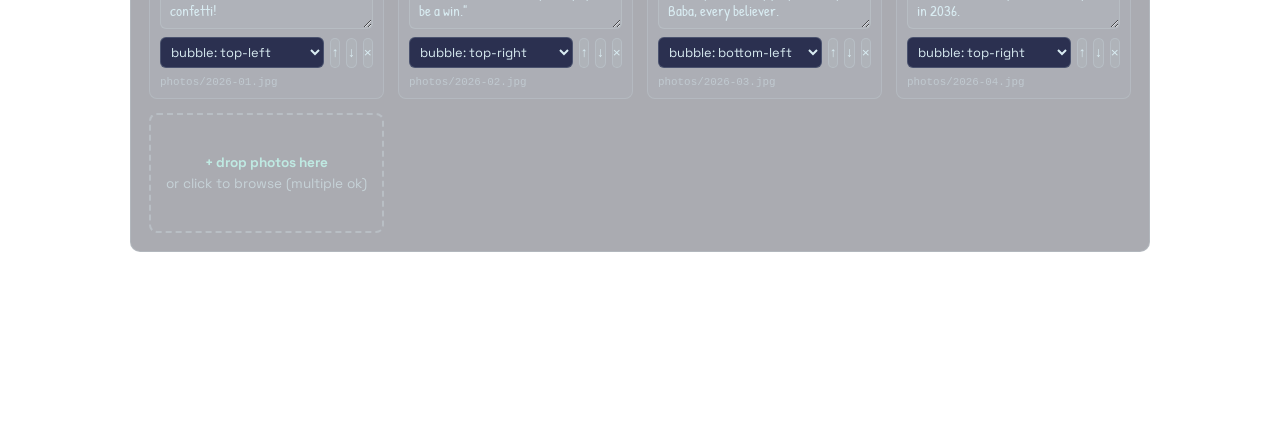
==== commit 632c3690: "Mobile: finale album shows one page at a time (tap to turn); add volume control to player header + s" ====
--- a/setup.html
+++ b/setup.html
@@ -67,6 +67,8 @@
       color: #d9ecf2; font: 500 0.95rem "Space Grotesk", sans-serif; padding: 9px 12px;
     }
     #speedSel:focus { outline: 1px solid var(--gold); }
+    #volRange { width: 130px; accent-color: var(--accent); cursor: pointer; vertical-align: middle; }
+    .vol-pct { font-size: 0.82rem; color: rgba(217,236,242,0.7); min-width: 2.8em; font-variant-numeric: tabular-nums; }
 
     /* year section */
     .year-sec {
@@ -259,6 +261,12 @@
         <button class="pbtn" id="musicClear" title="remove music" type="button">&times;</button>
       </div>
       <div class="set-block">
+        <label class="set-cap" for="volRange">Music volume</label>
+        <button class="pbtn" id="musicPlay" title="preview" type="button">&#9654;</button>
+        <input type="range" id="volRange" min="0" max="1" step="0.05" />
+        <span id="volPct" class="vol-pct">60%</span>
+      </div>
+      <div class="set-block">
         <label class="set-cap" for="speedSel">Autoplay speed</label>
         <select id="speedSel">
           <option value="0.5">0.5× slow</option>
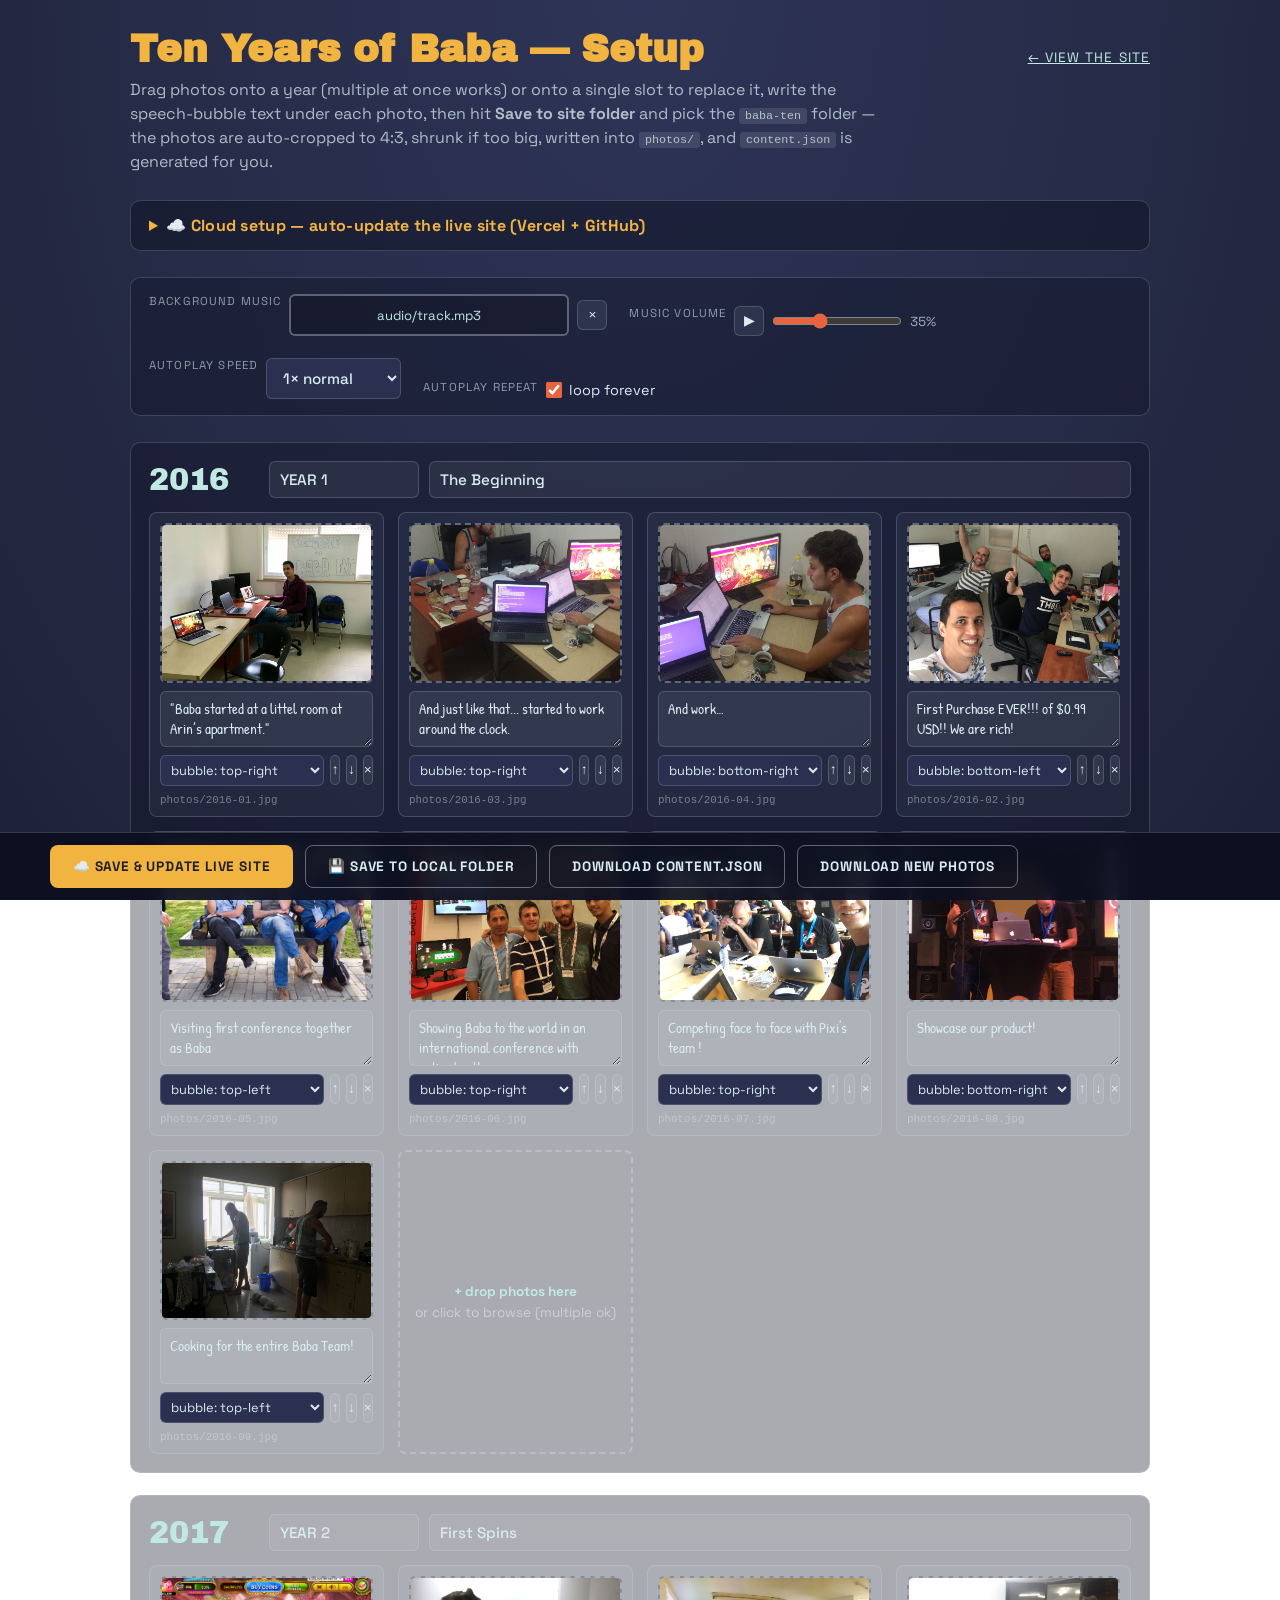
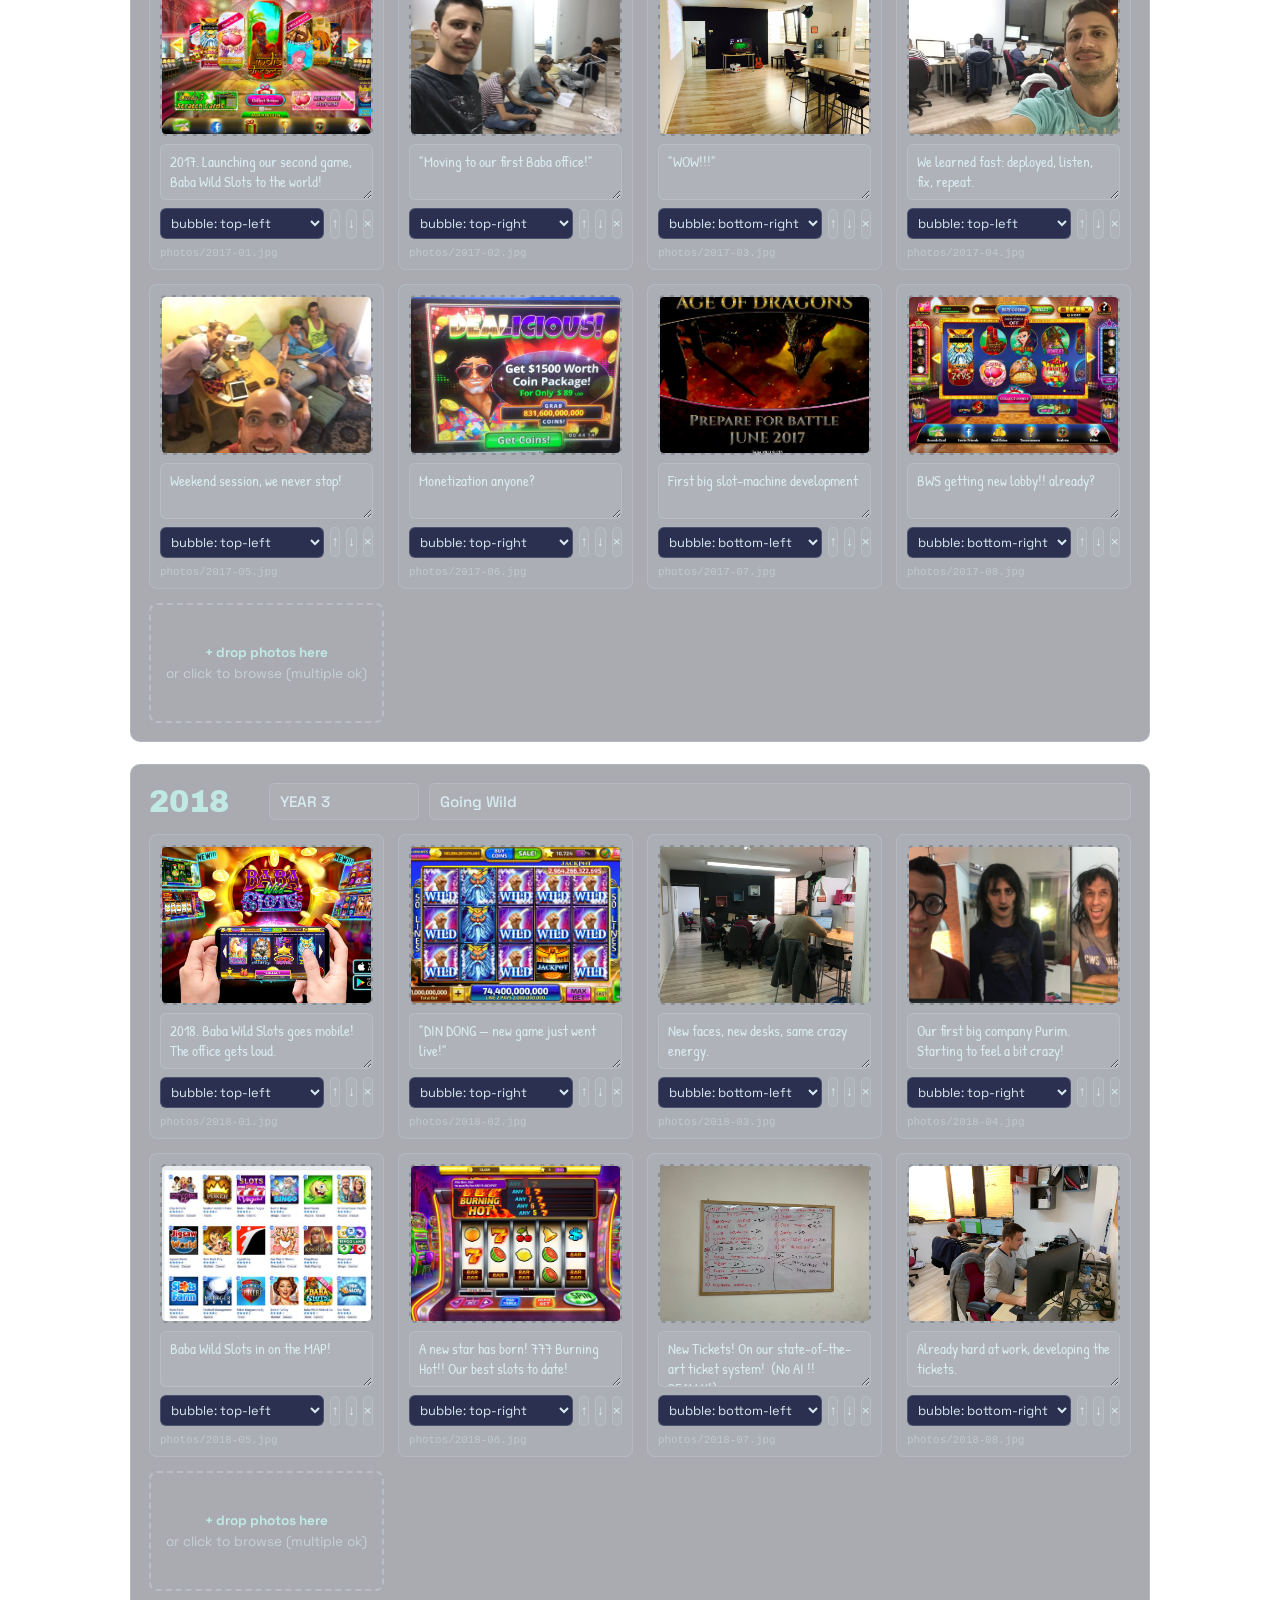
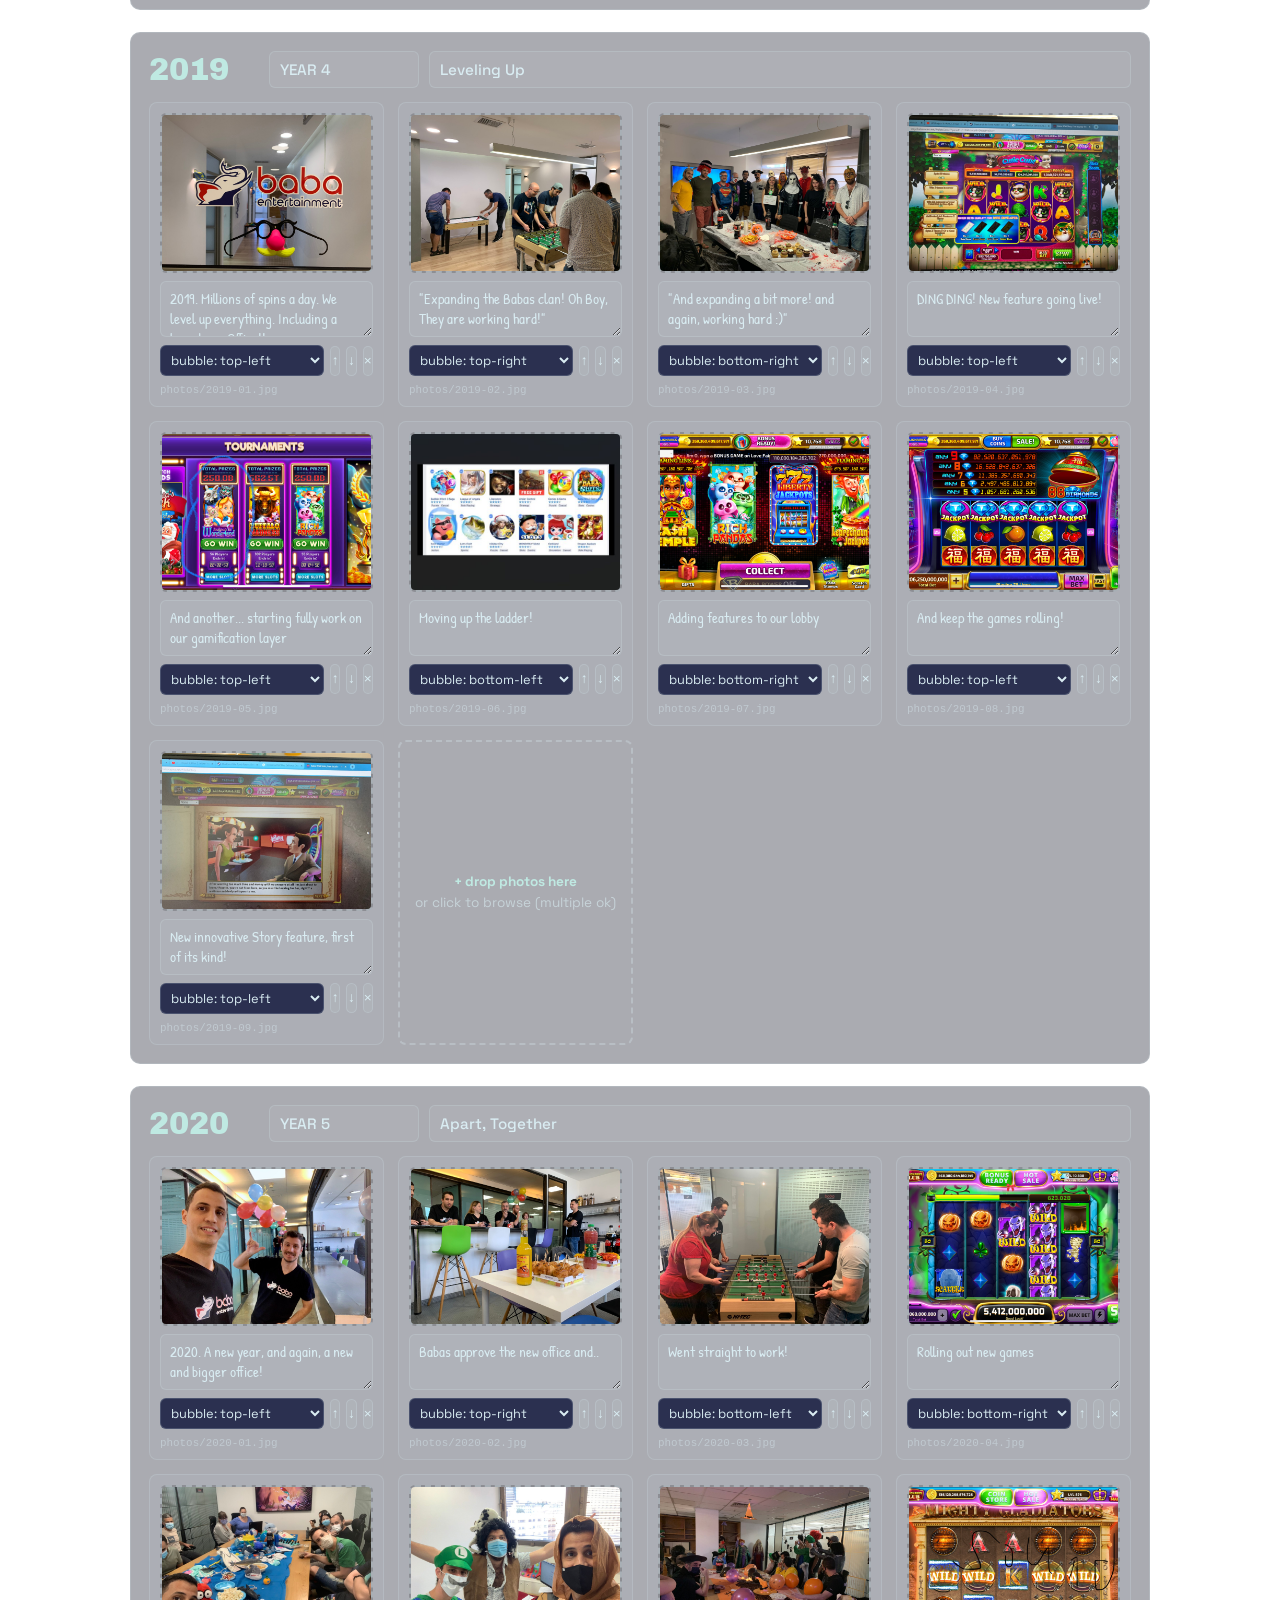
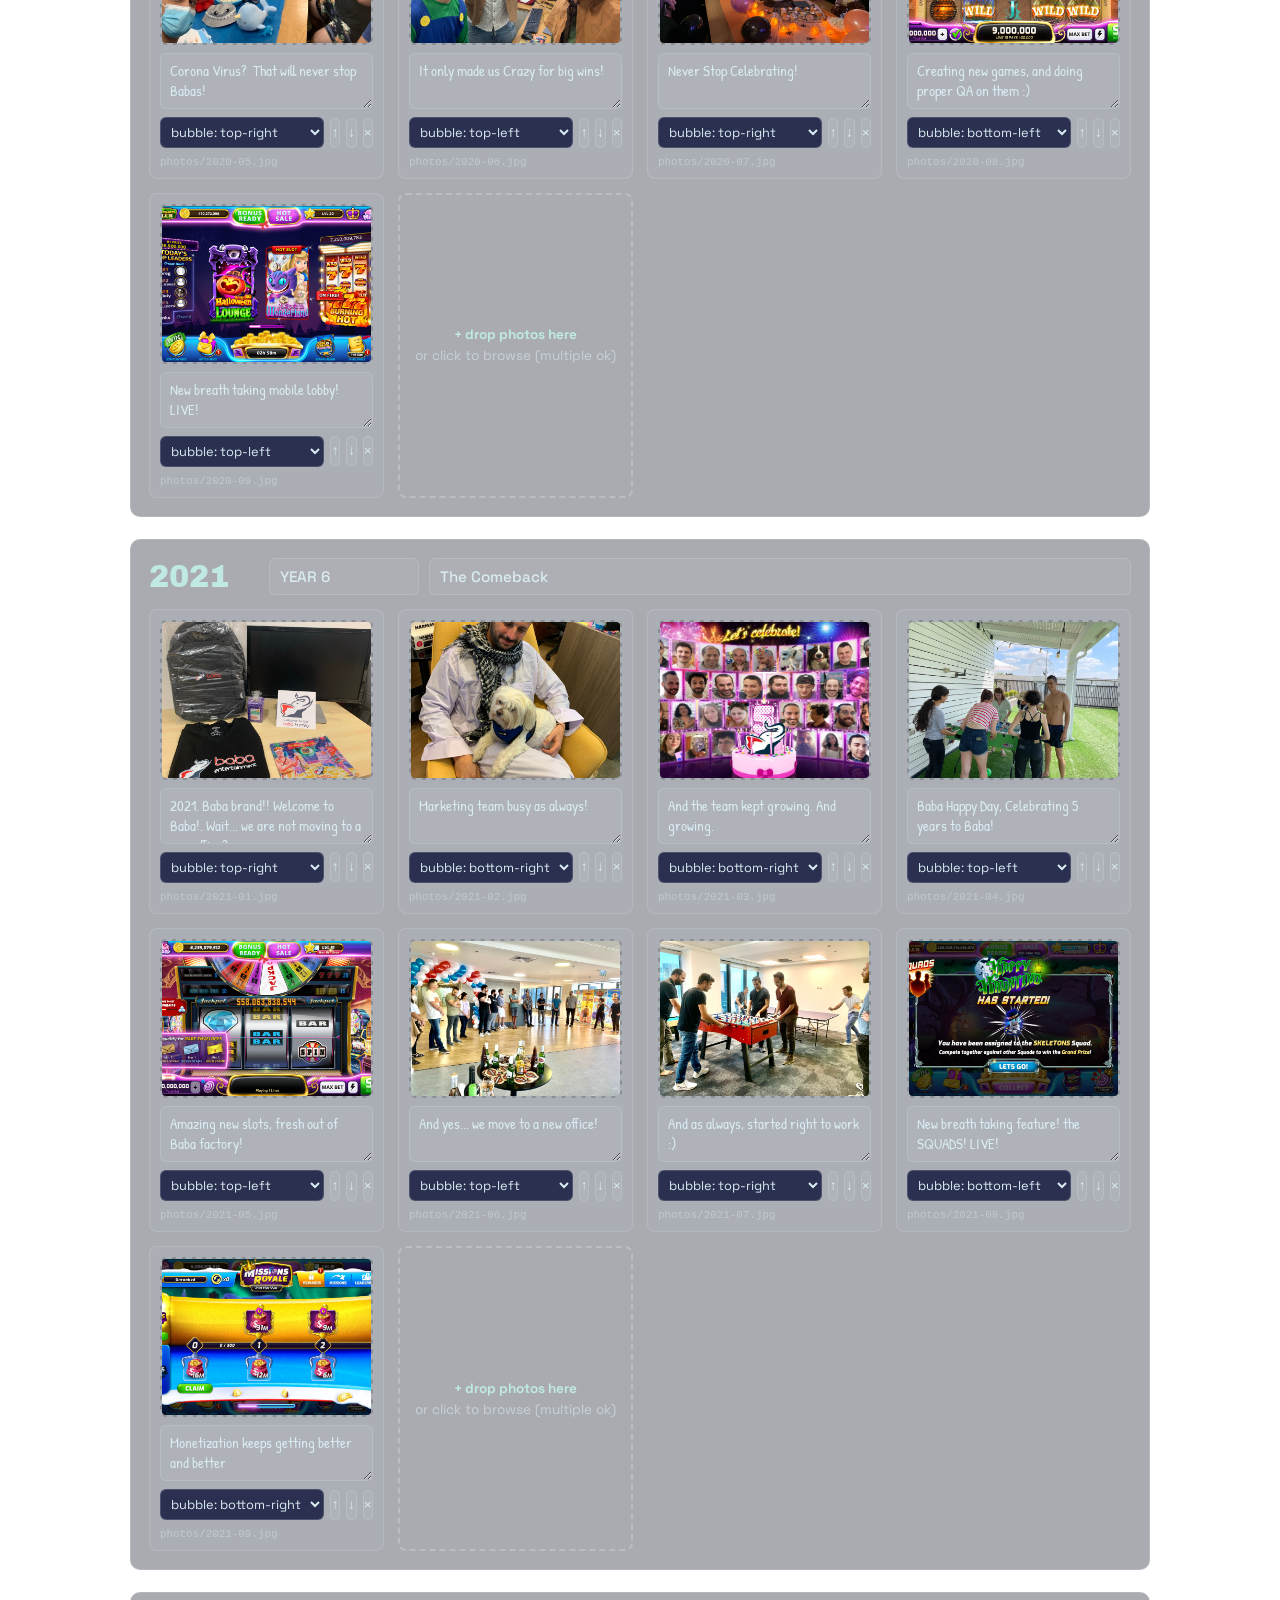
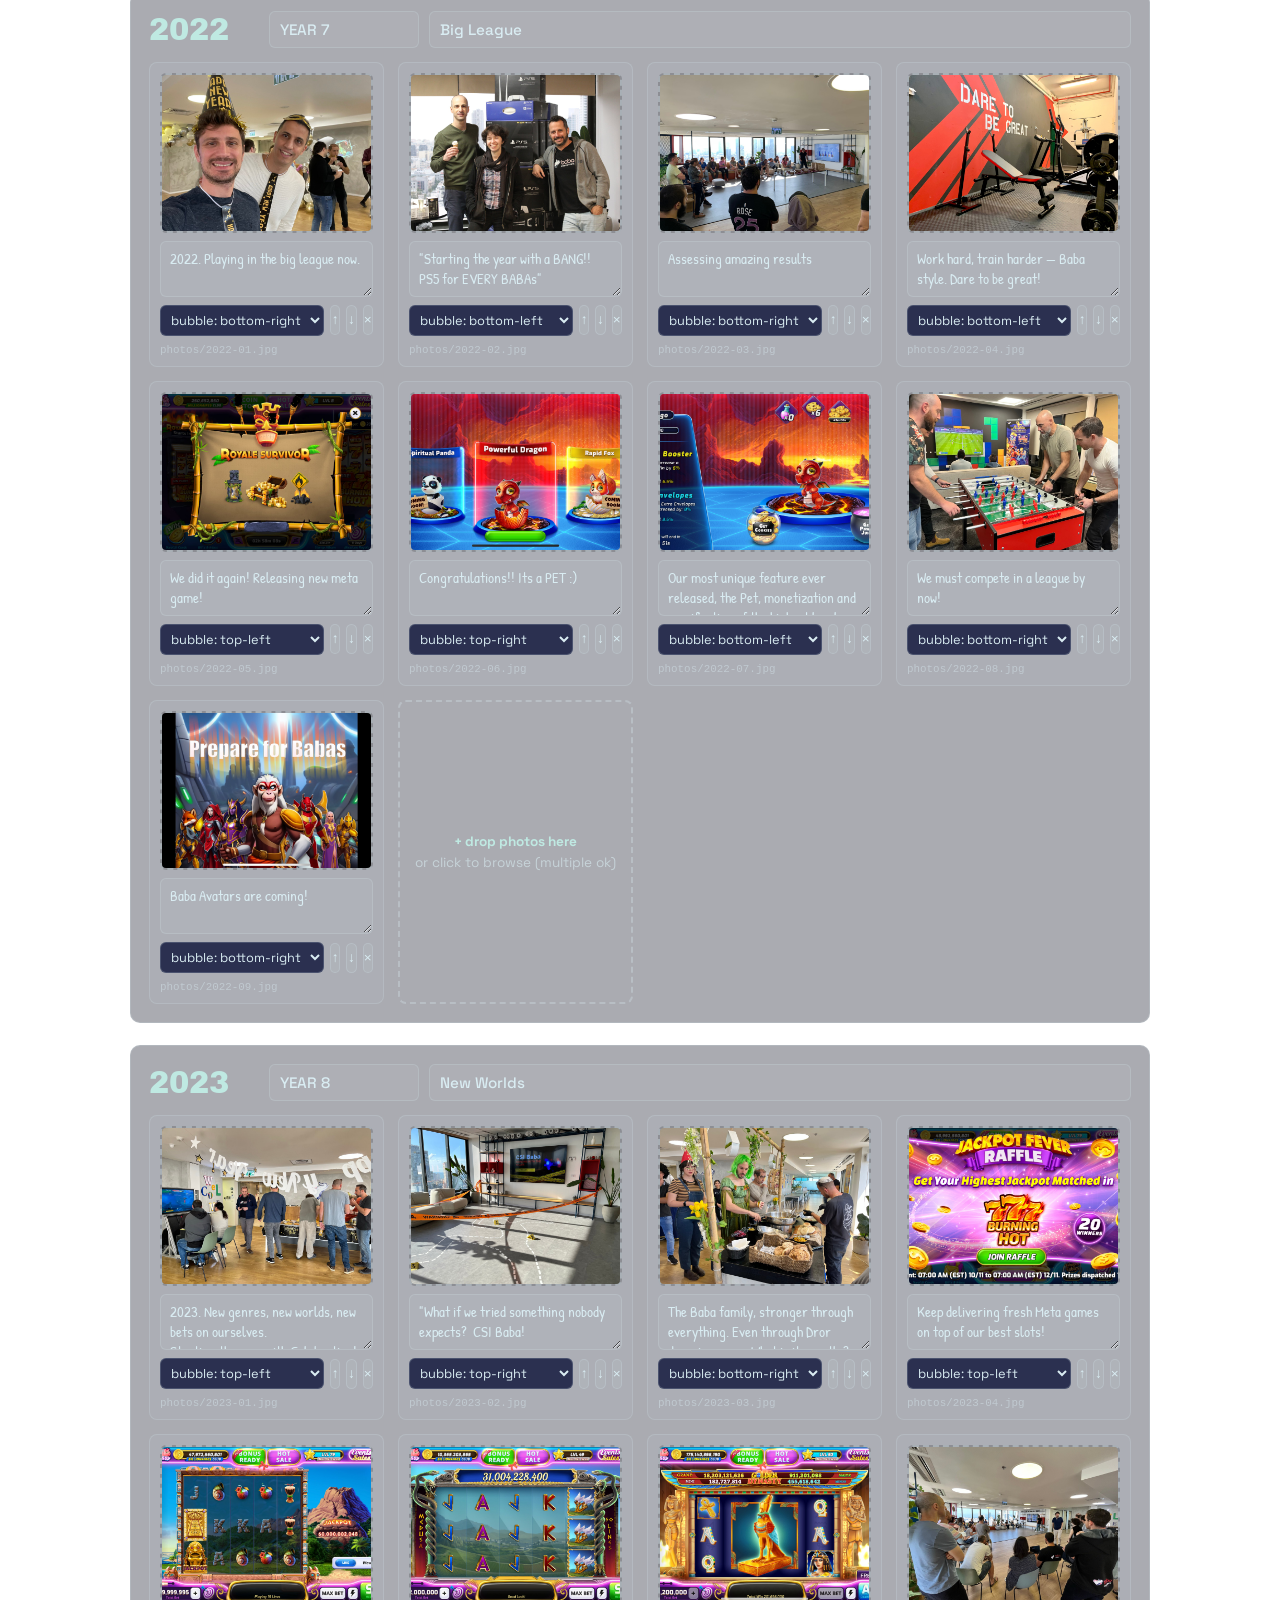
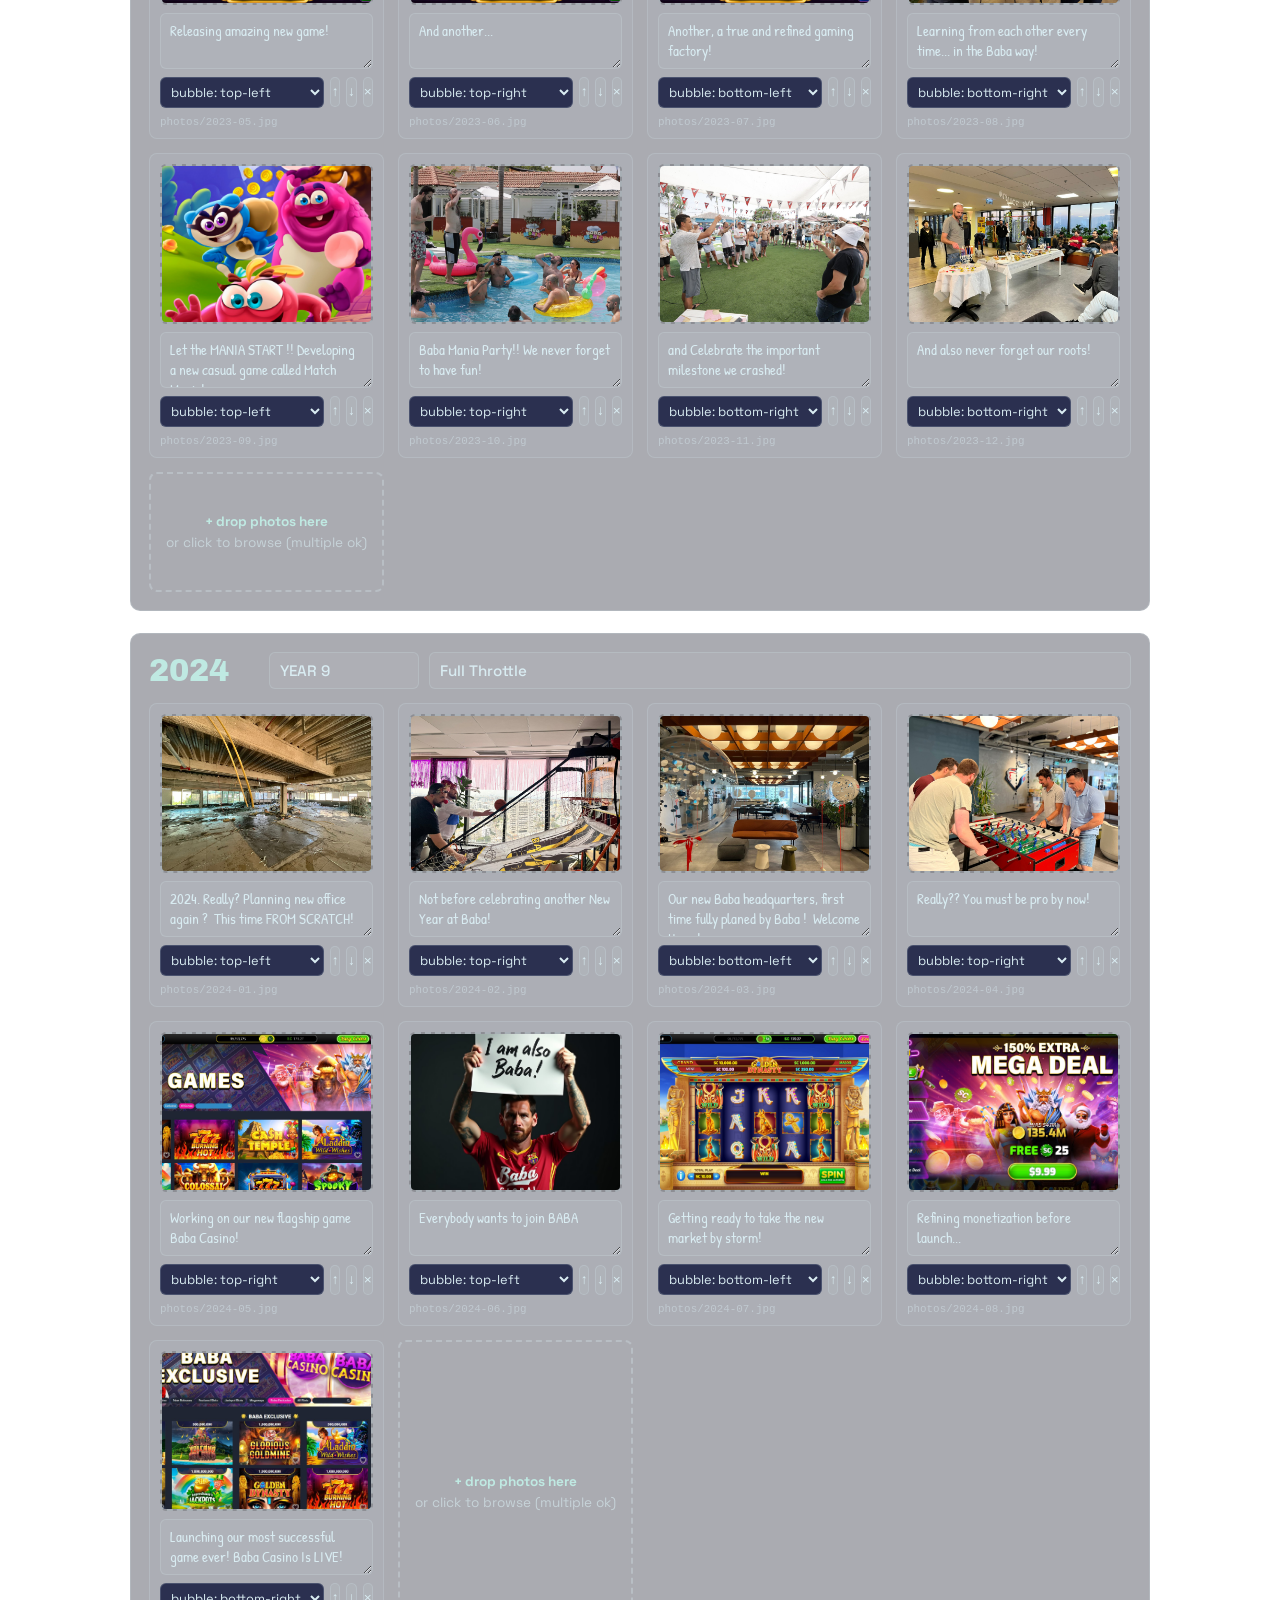
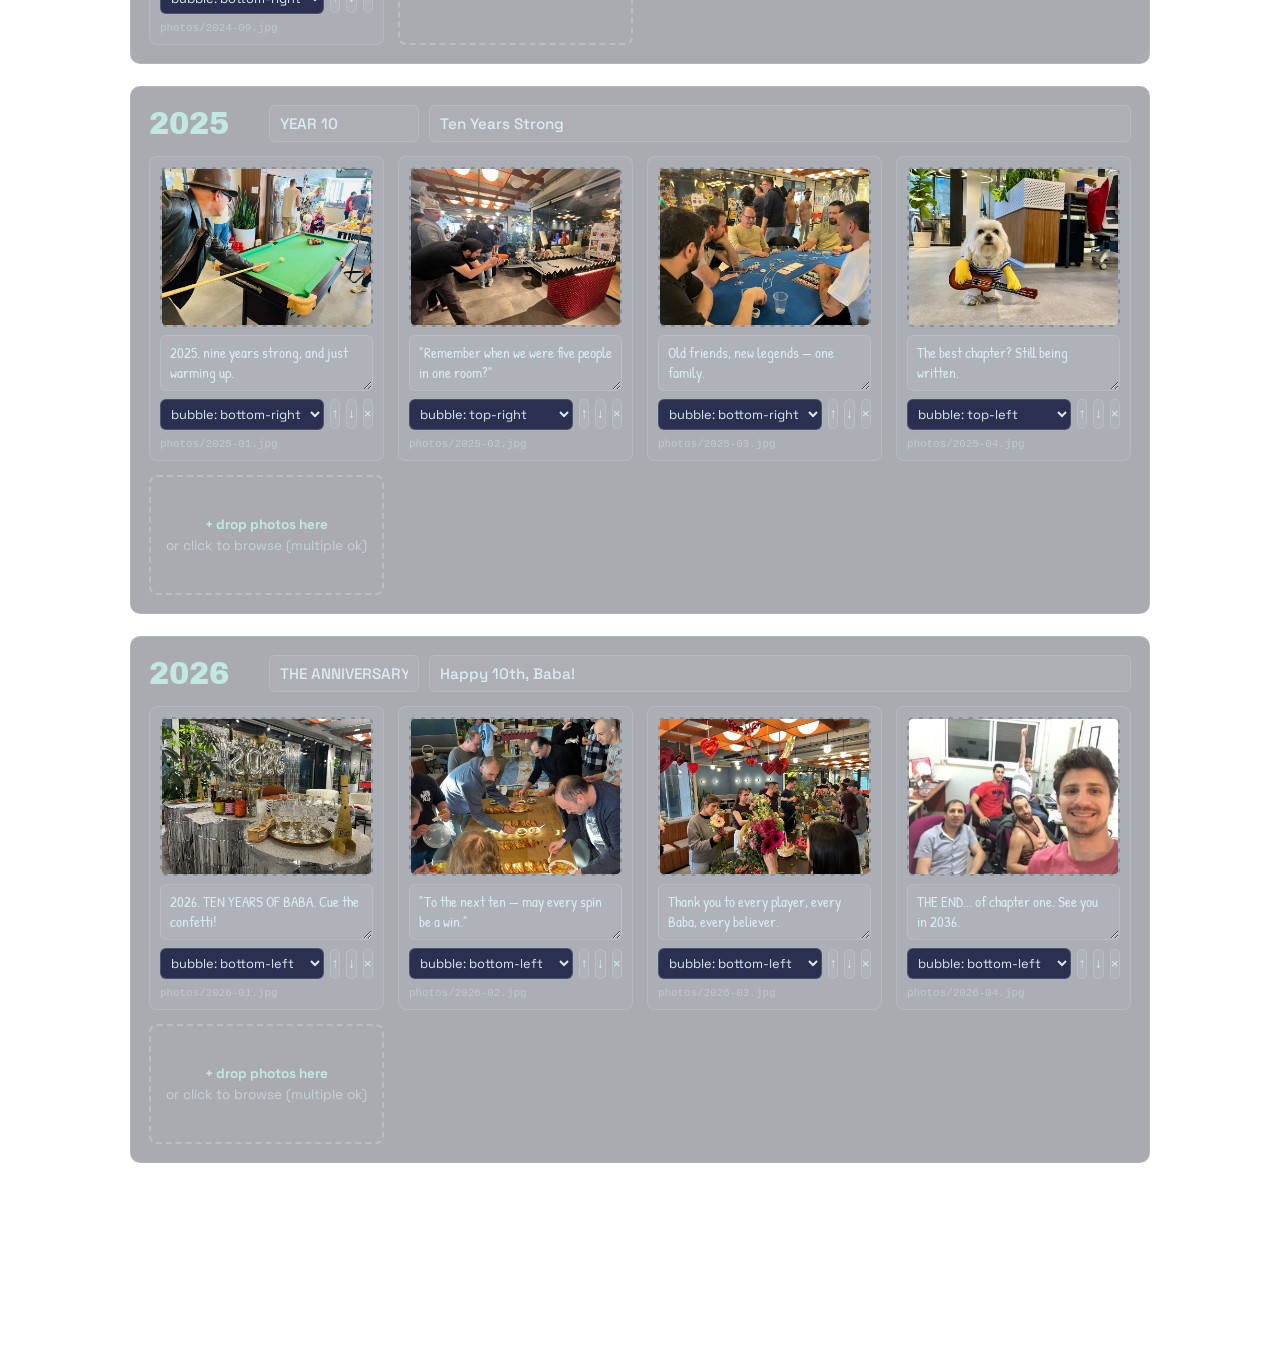
==== commit 97dc15d2: "Mobile header two centered rows; album ends on centered closed book (no white page); autoplay loop o" ====
--- a/setup.html
+++ b/setup.html
@@ -69,6 +69,8 @@
     #speedSel:focus { outline: 1px solid var(--gold); }
     #volRange { width: 130px; accent-color: var(--accent); cursor: pointer; vertical-align: middle; }
     .vol-pct { font-size: 0.82rem; color: rgba(217,236,242,0.7); min-width: 2.8em; font-variant-numeric: tabular-nums; }
+    .loop-check { display: inline-flex; align-items: center; gap: 7px; font-size: 0.9rem; color: #d9ecf2; cursor: pointer; }
+    .loop-check input { width: 16px; height: 16px; accent-color: var(--accent); cursor: pointer; }
 
     /* year section */
     .year-sec {
@@ -276,6 +278,10 @@
           <option value="3">3× very fast</option>
         </select>
       </div>
+      <div class="set-block">
+        <label class="set-cap">Autoplay repeat</label>
+        <label class="loop-check"><input type="checkbox" id="loopChk" /> loop forever</label>
+      </div>
     </div>
 
     <div id="years"></div>
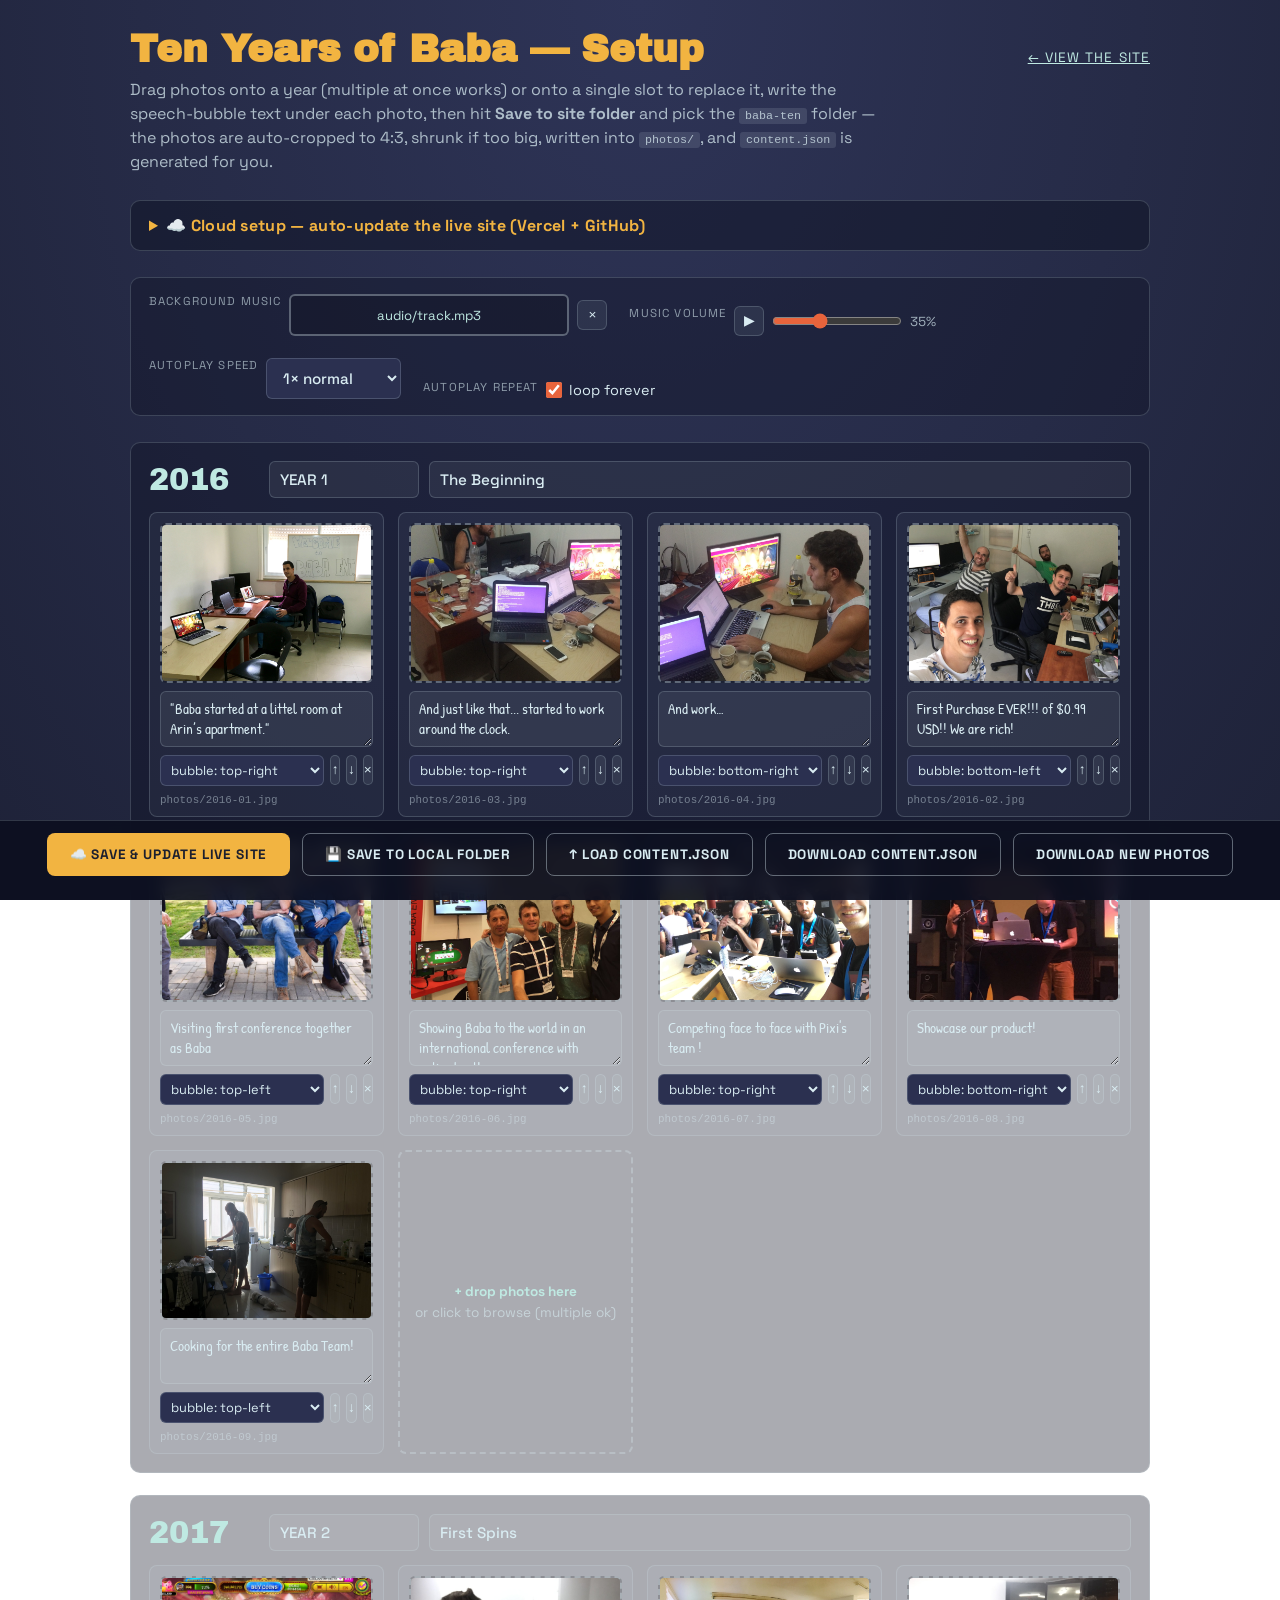
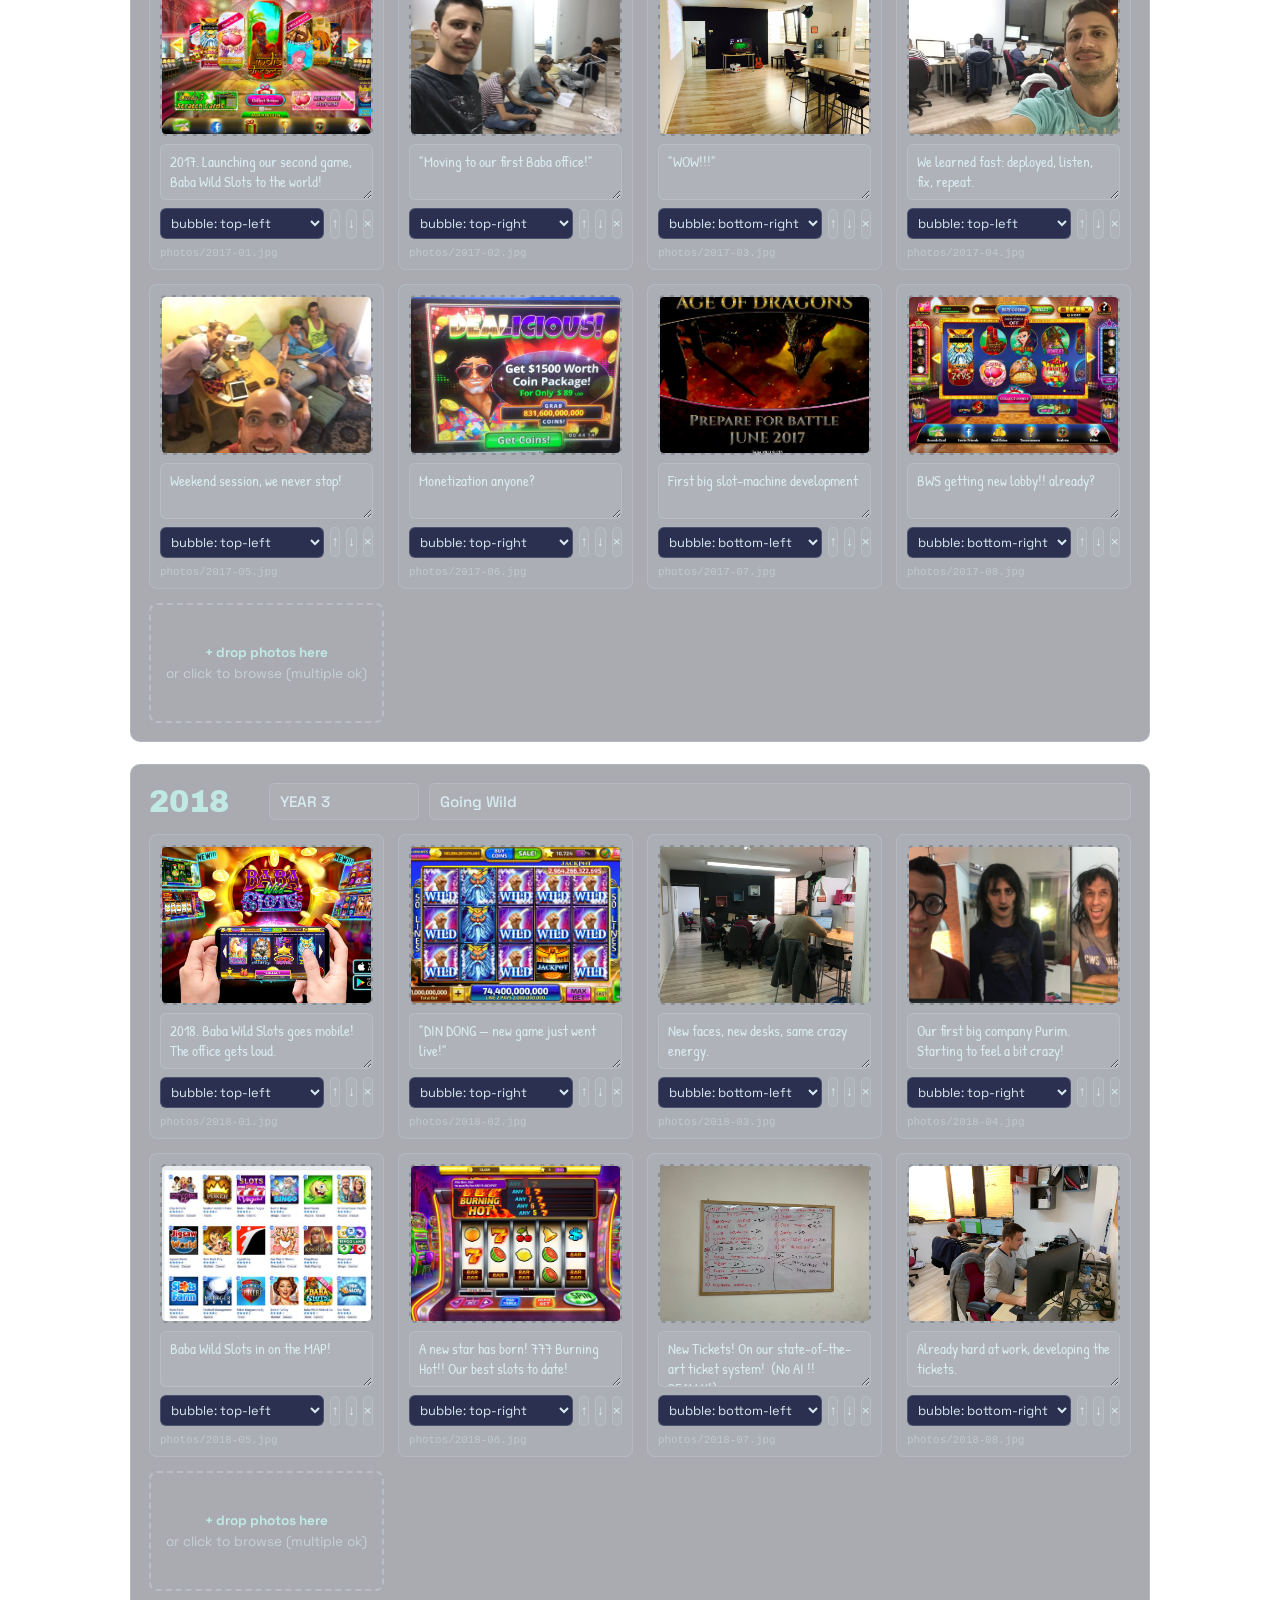
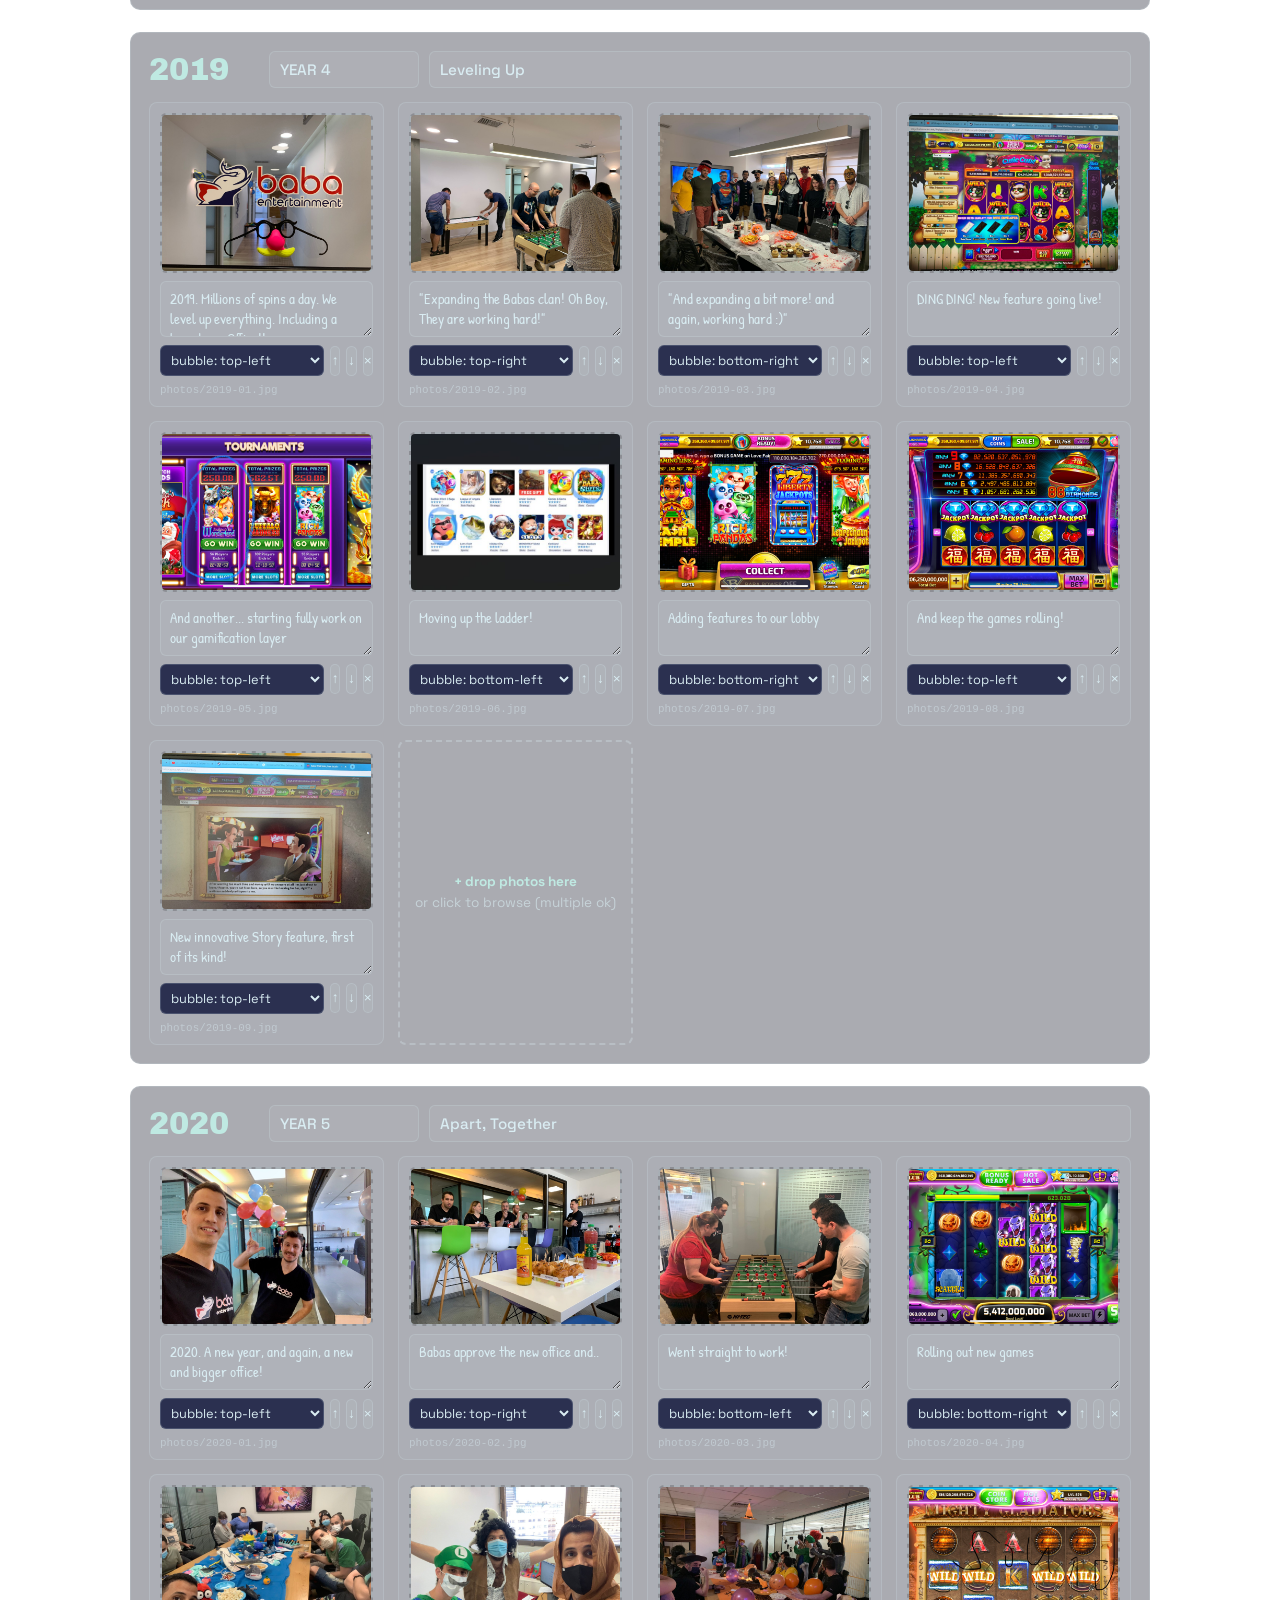
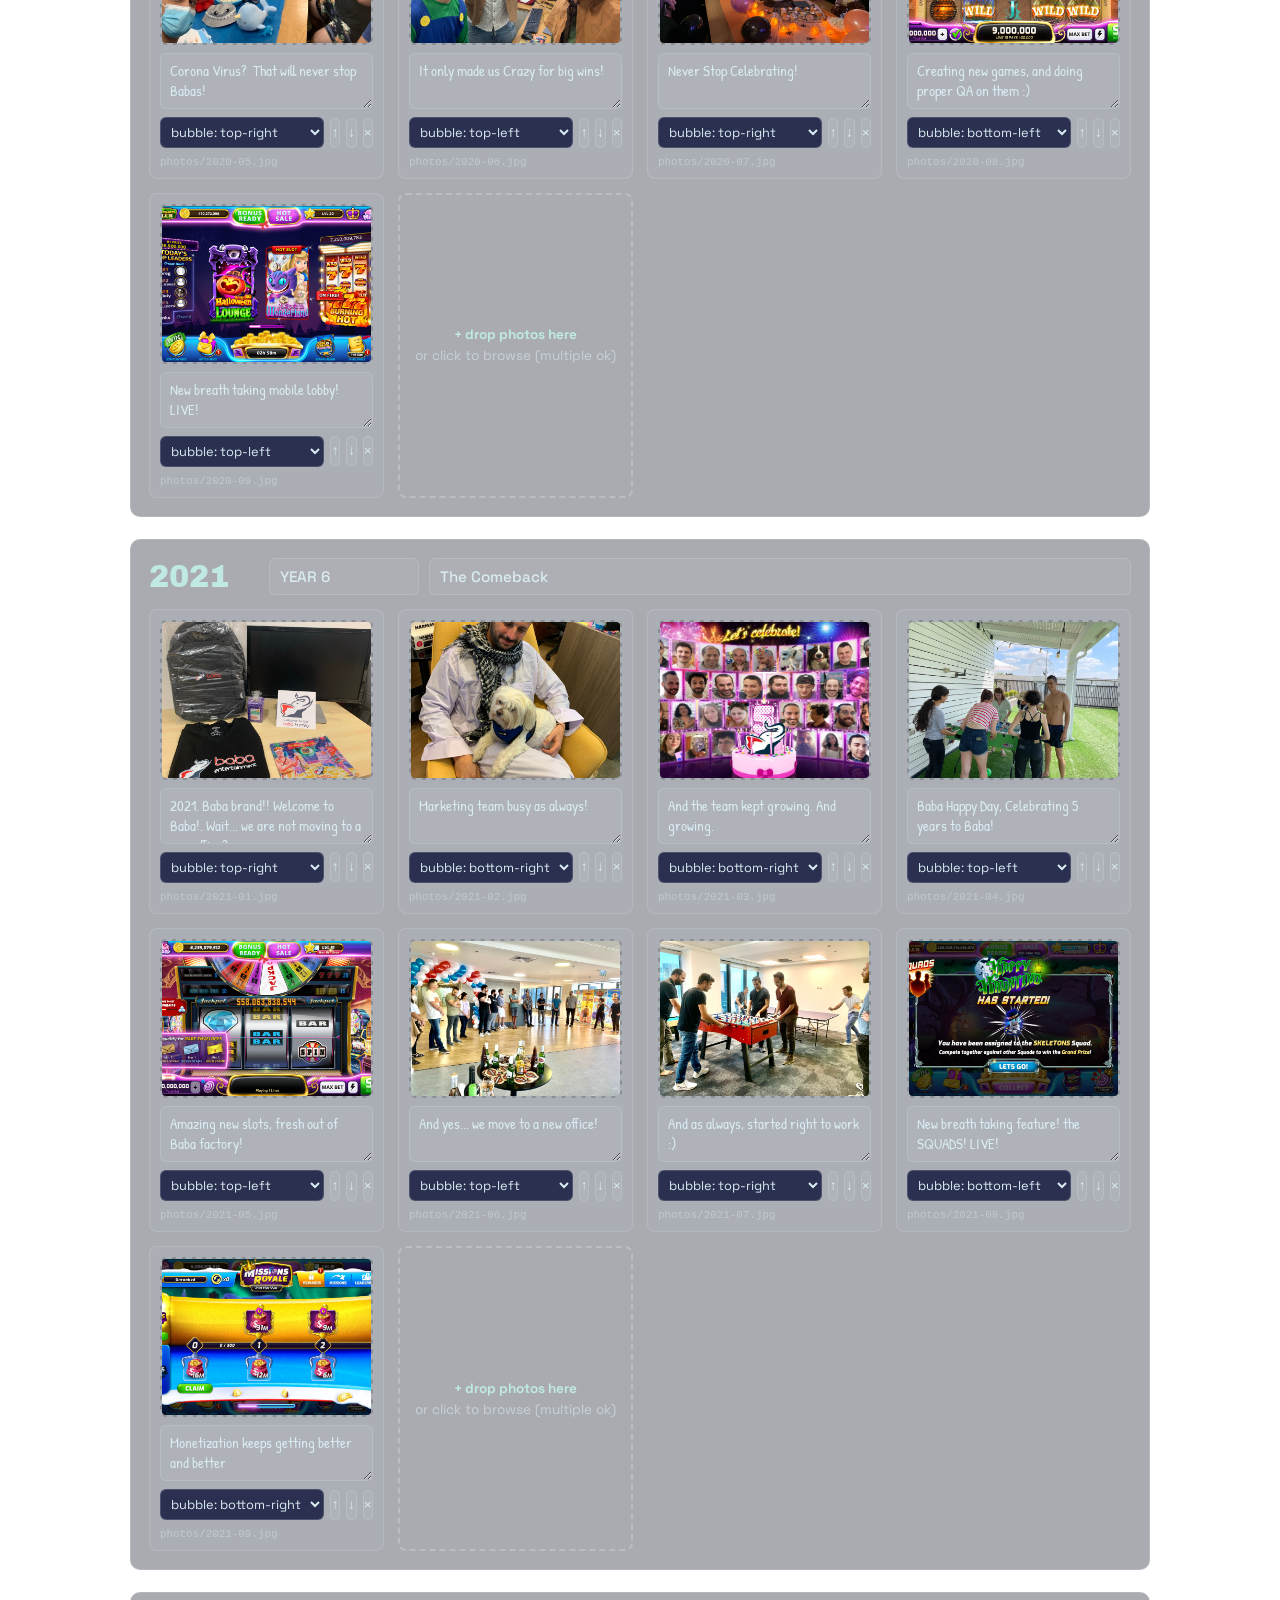
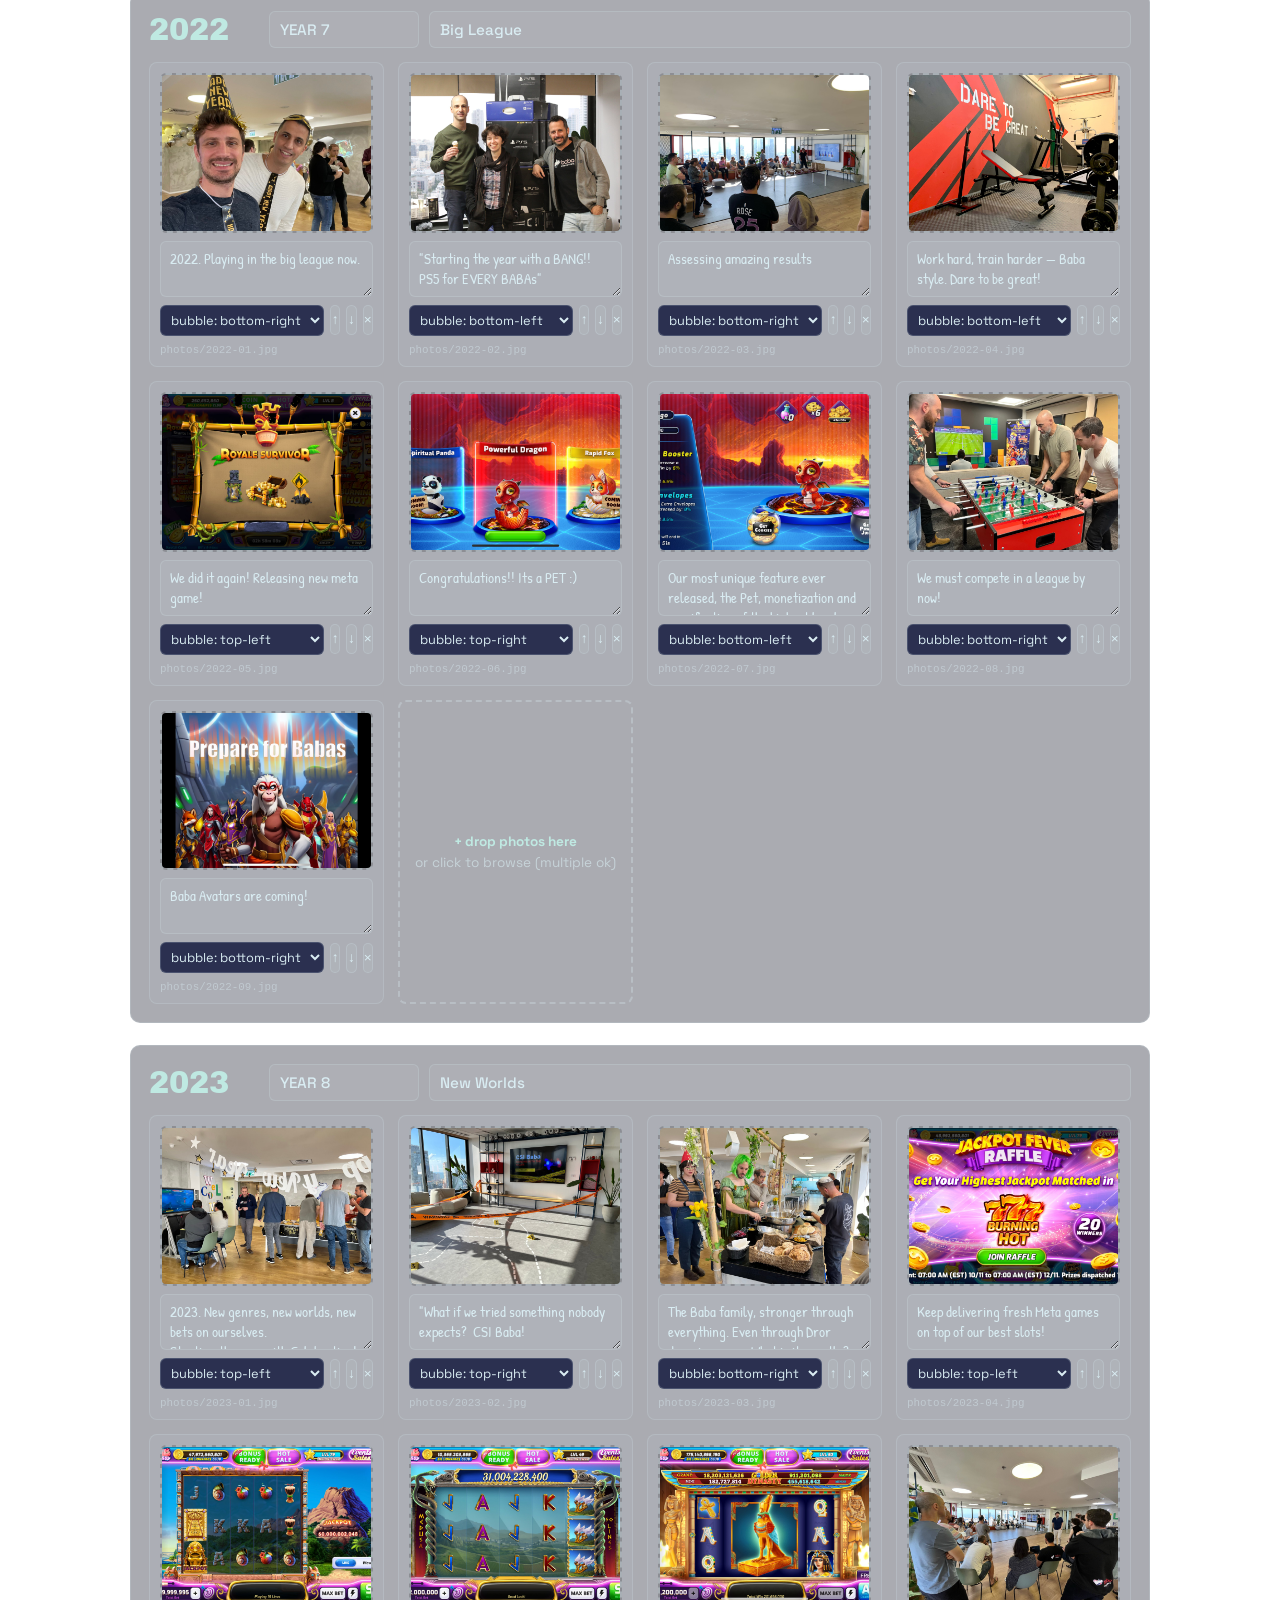
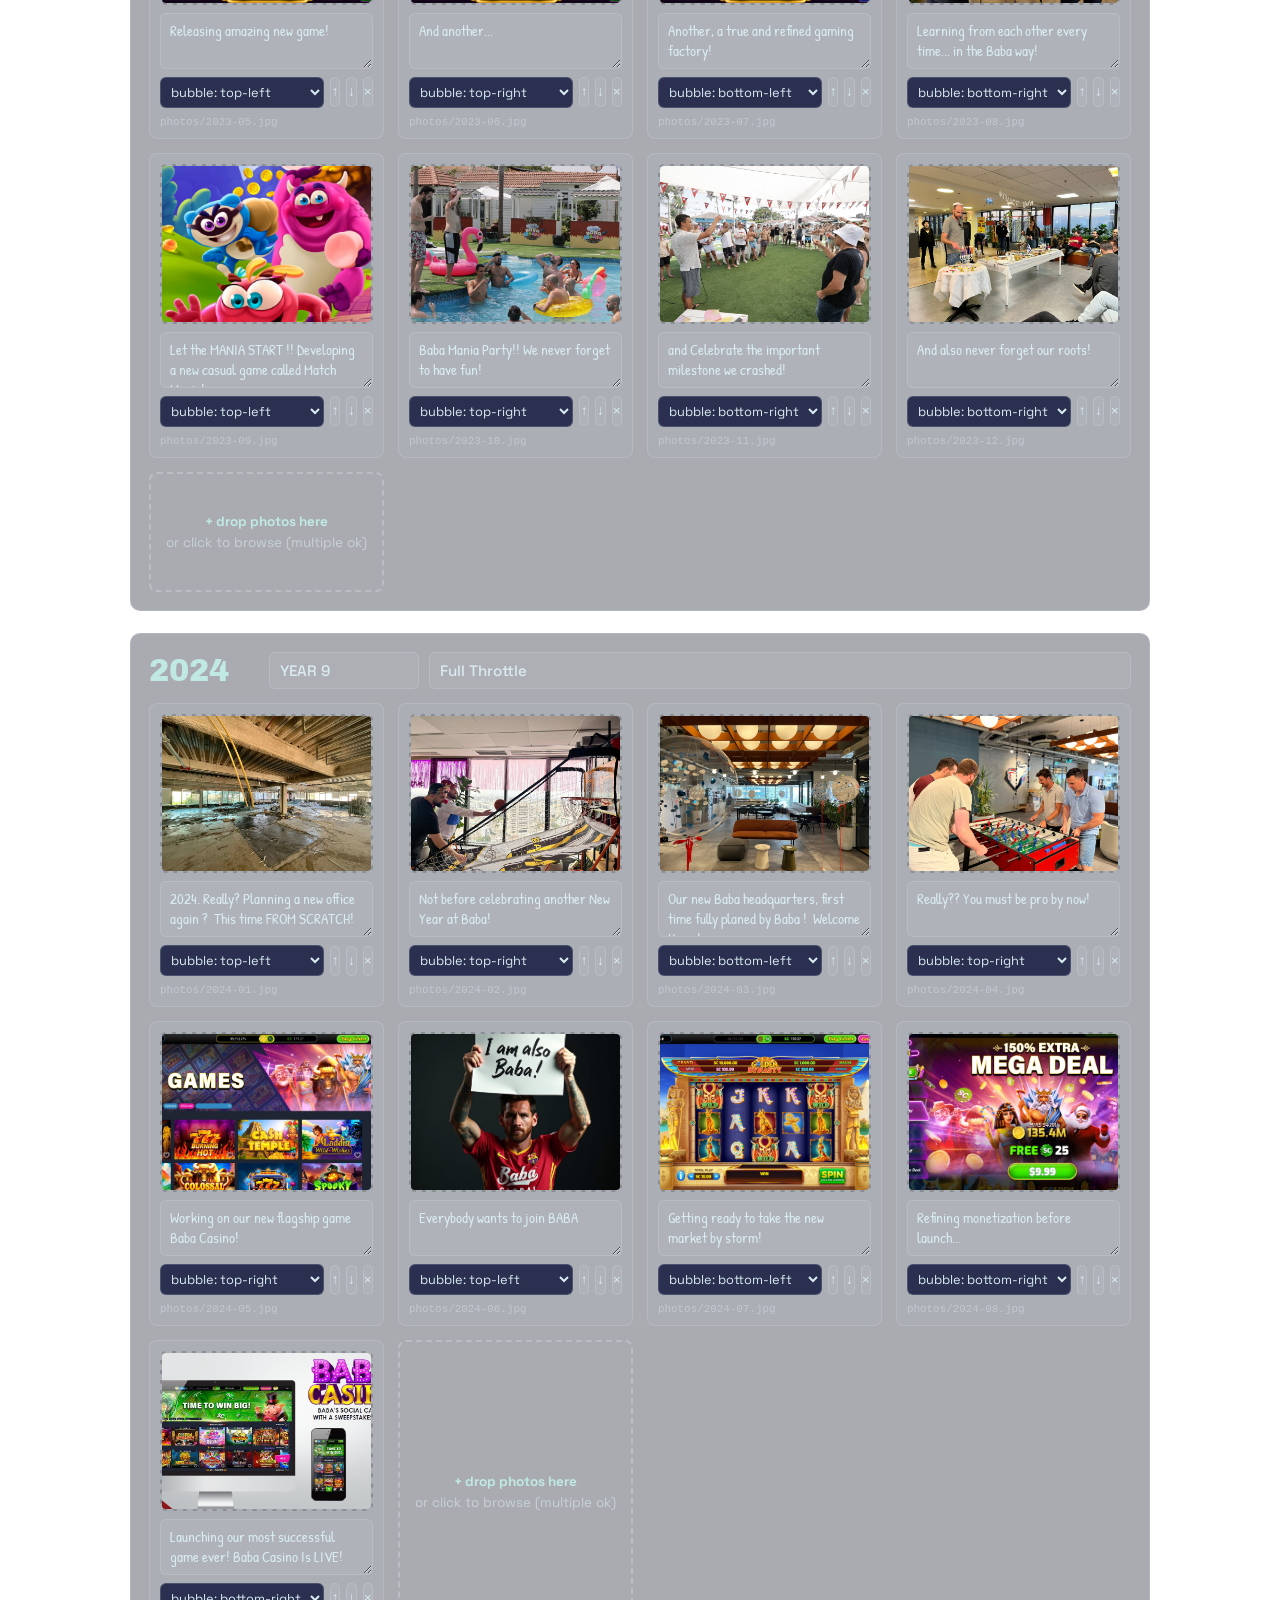
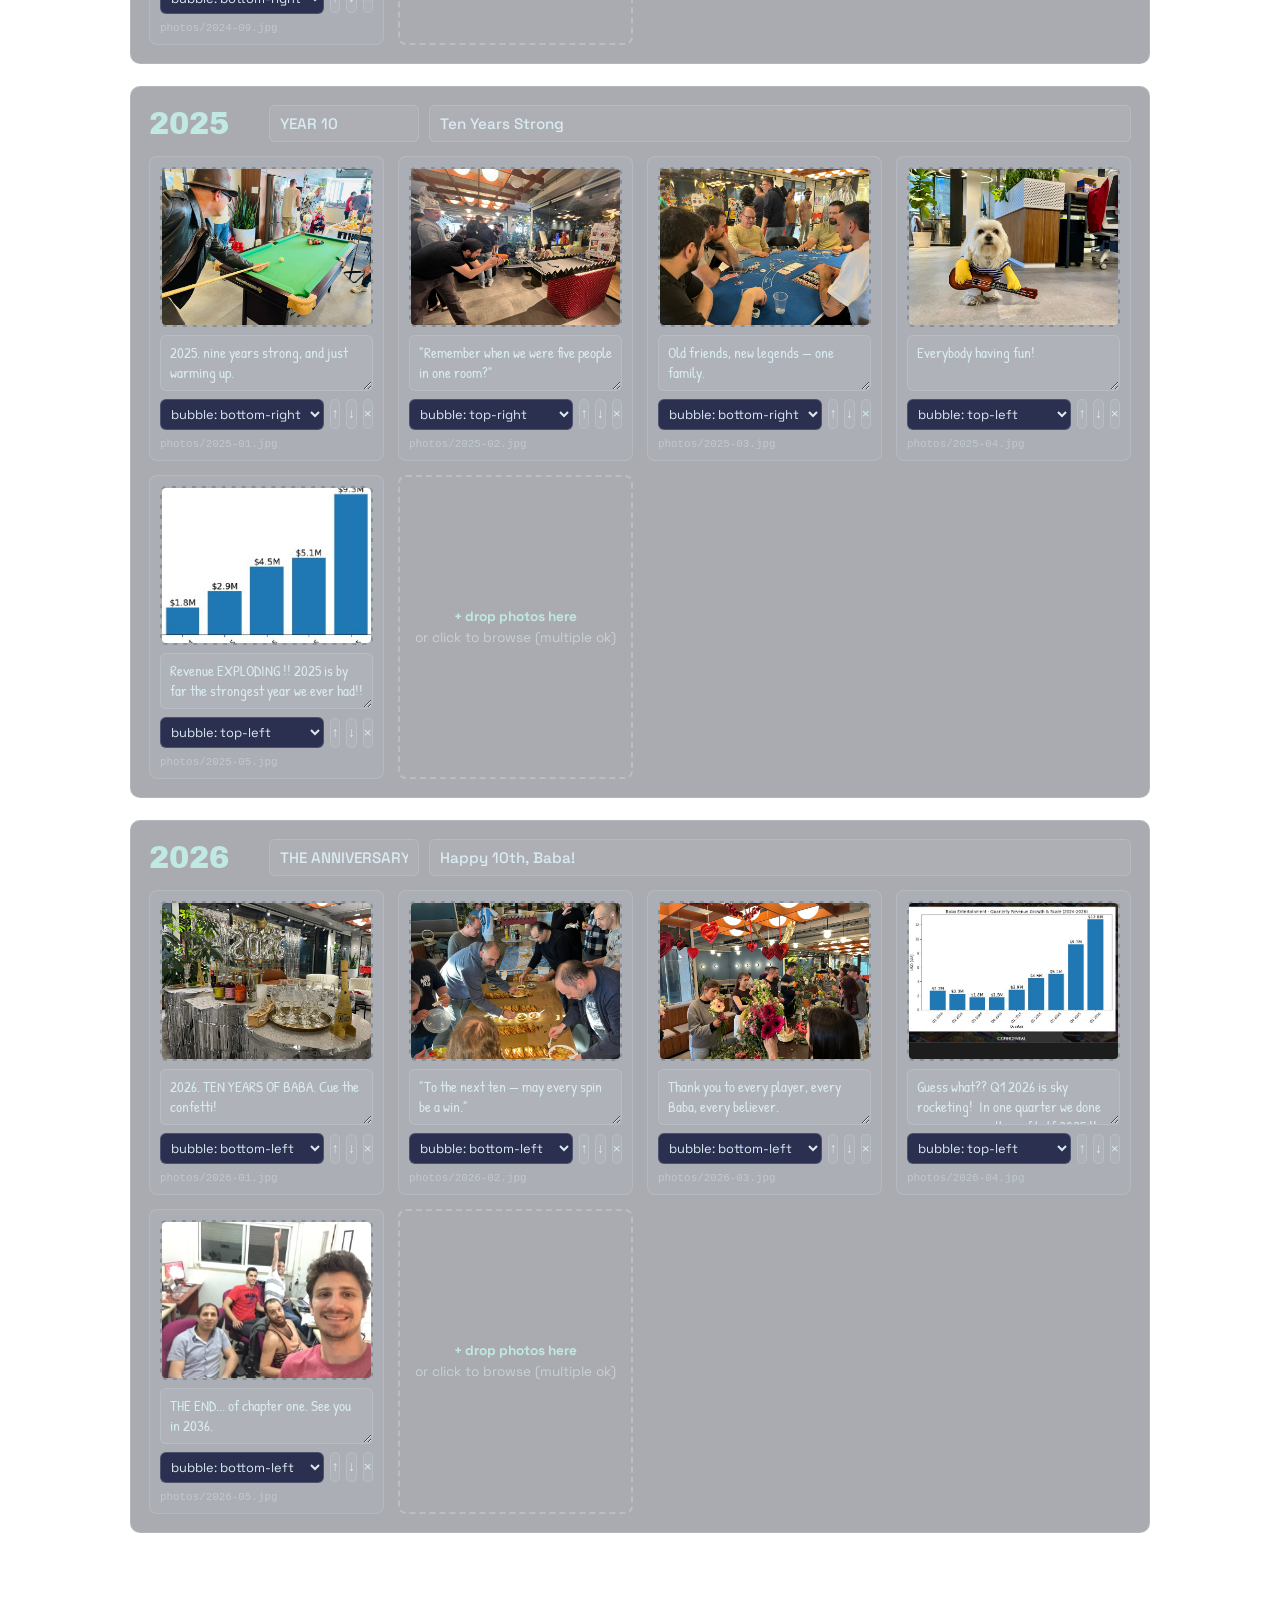
==== commit ad071815: "Setup: add 'Load content.json' to import/edit an existing content file Co-Authored-By: Claude Opus 4" ====
--- a/setup.html
+++ b/setup.html
@@ -292,12 +292,14 @@
   <div class="bar">
     <button class="btn primary" id="saveGh">&#9729;&#65039; Save &amp; update live site</button>
     <button class="btn ghost" id="saveDir">&#128190; Save to local folder</button>
+    <button class="btn ghost" id="loadJson">&#8593; Load content.json</button>
     <button class="btn ghost" id="dlJson">Download content.json</button>
     <button class="btn ghost" id="dlImgs">Download new photos</button>
     <span id="status"></span>
   </div>
 
   <input type="file" id="filePick" accept="image/*" multiple hidden />
+  <input type="file" id="jsonPick" accept="application/json,.json" hidden />
   <script src="js/setup.js"></script>
 </body>
 </html>
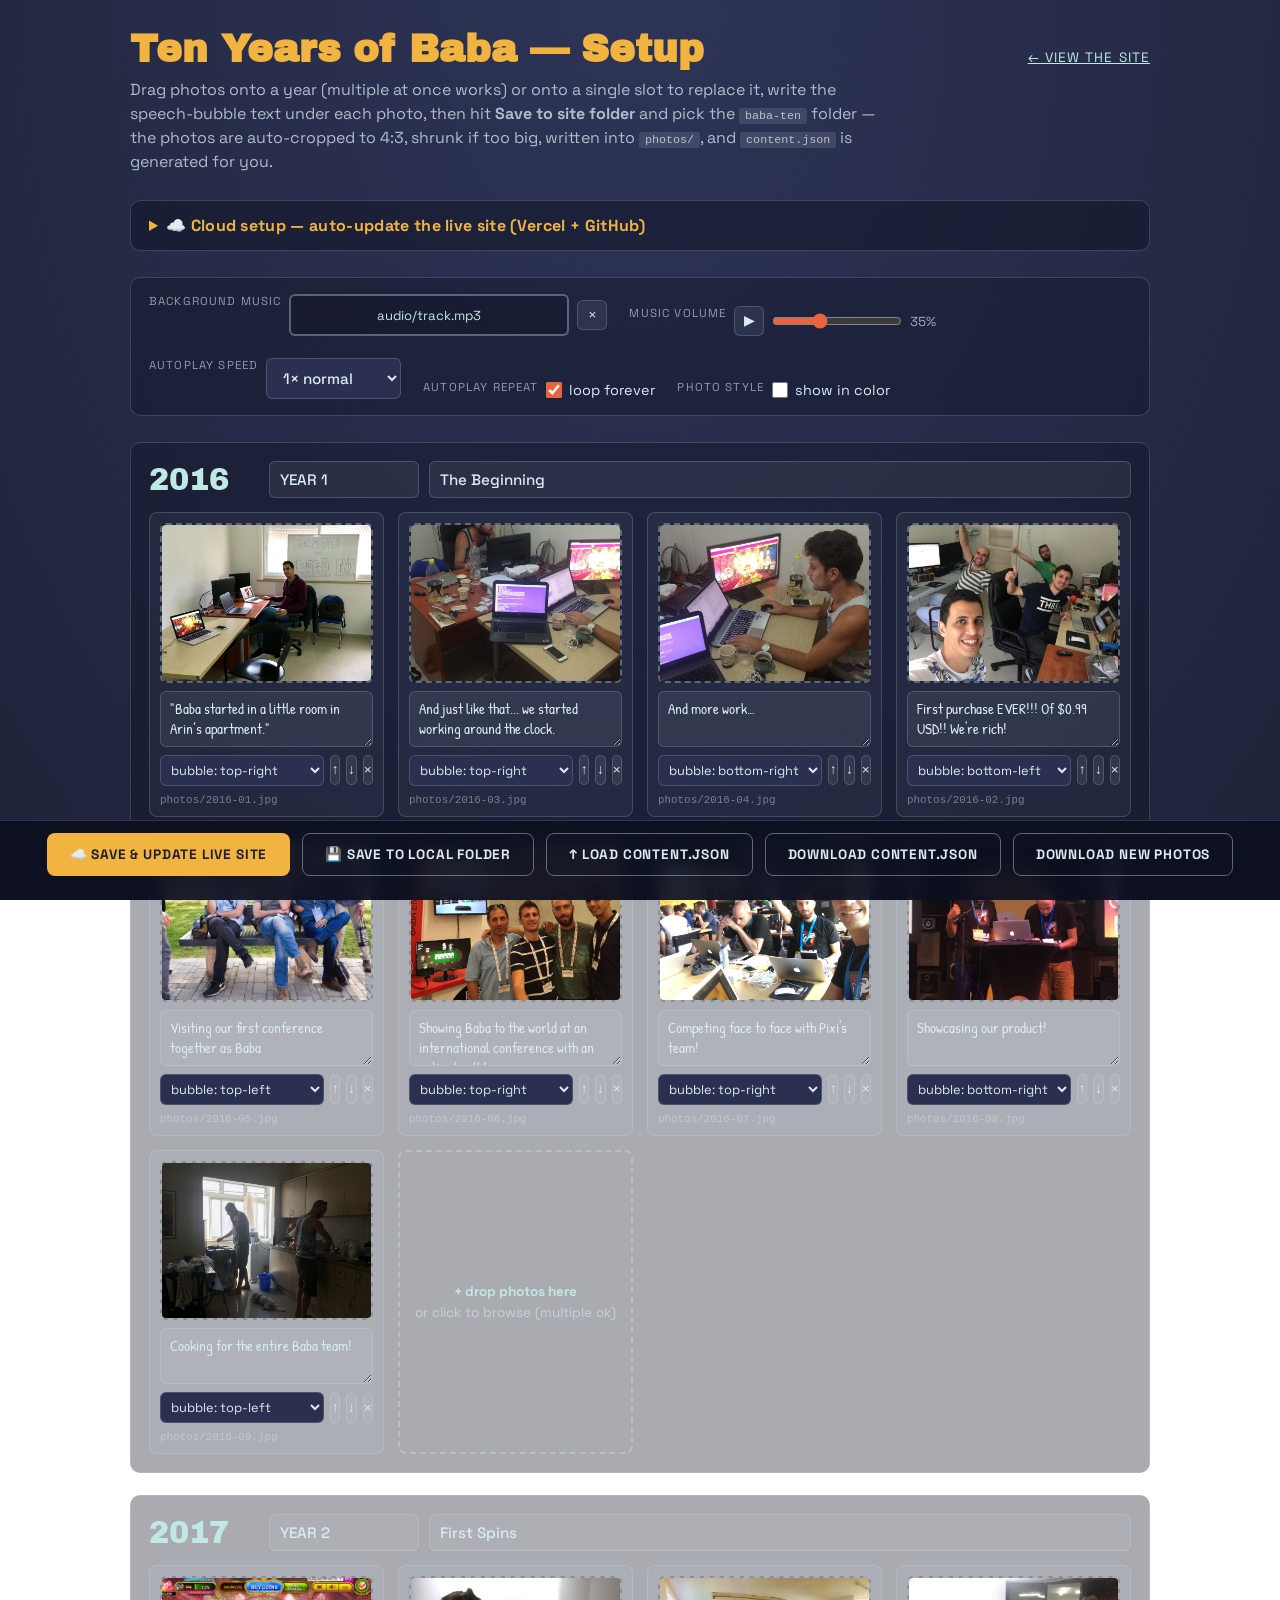
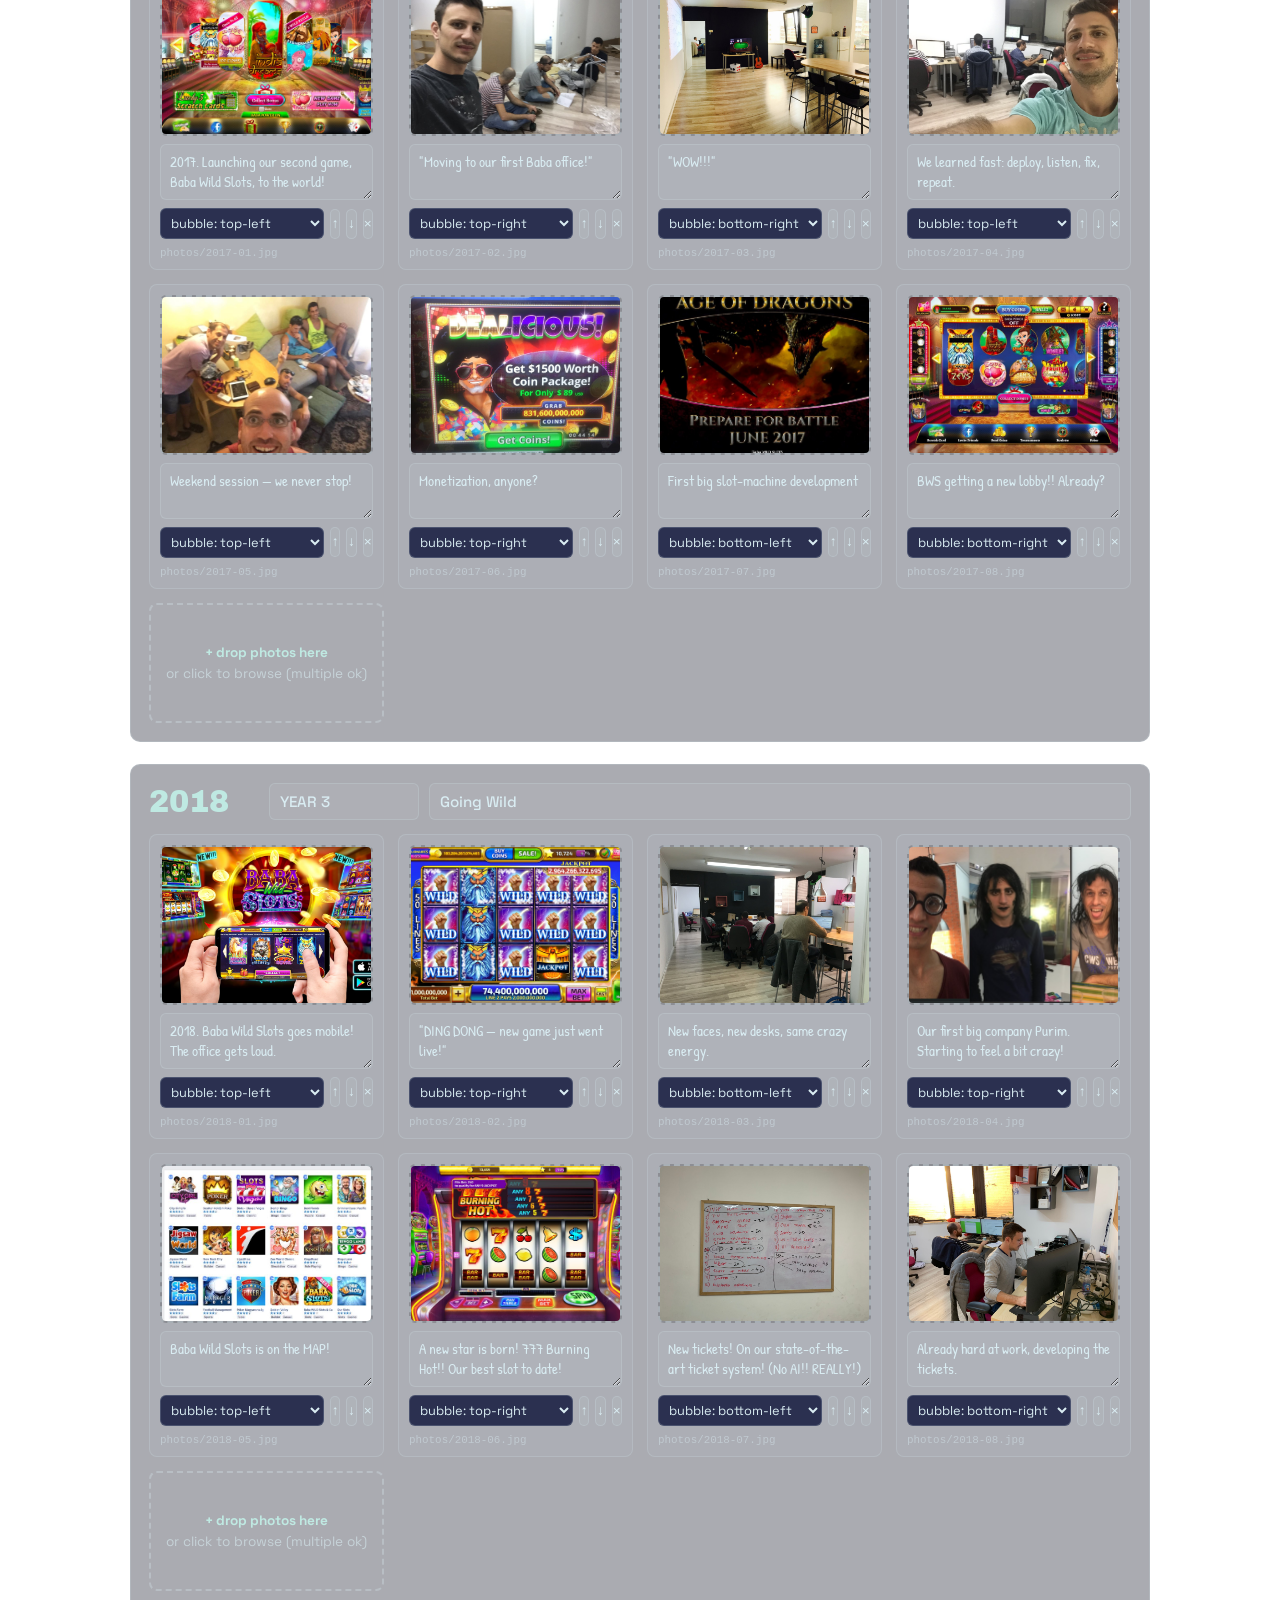
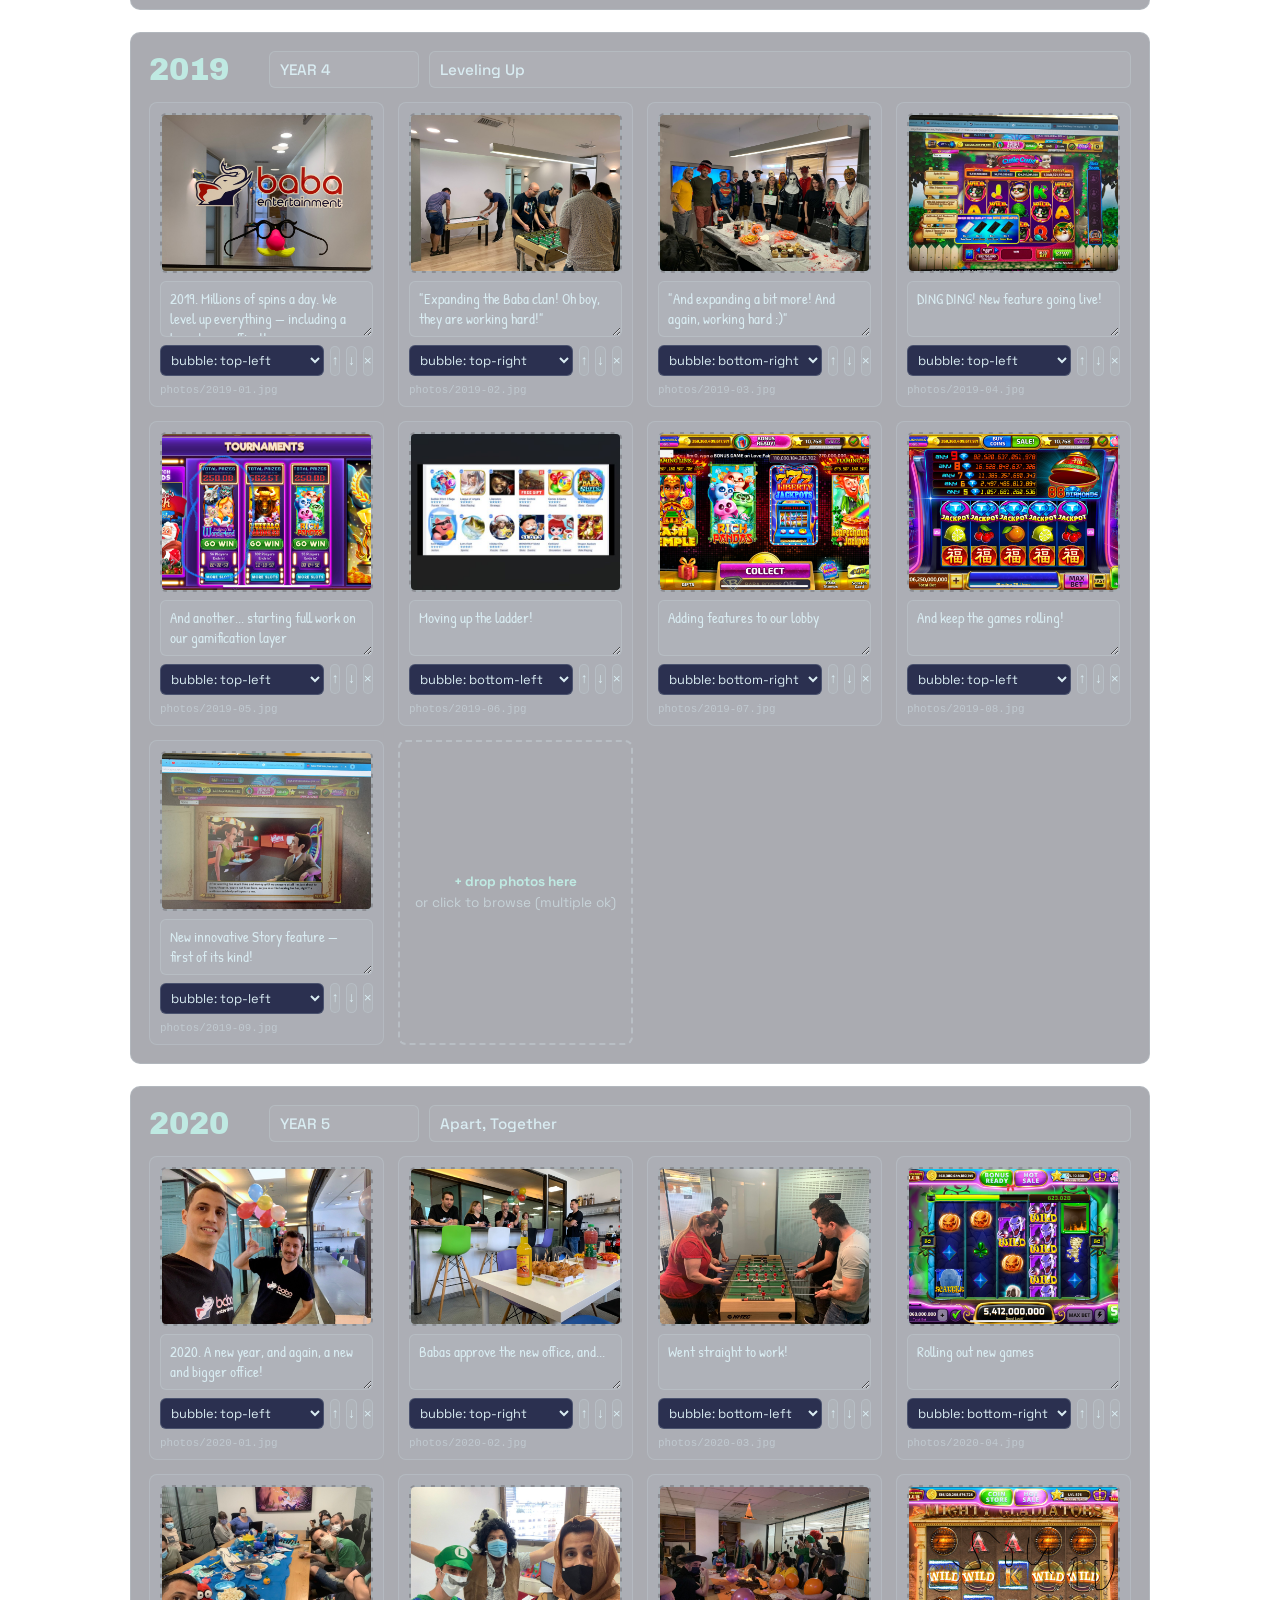
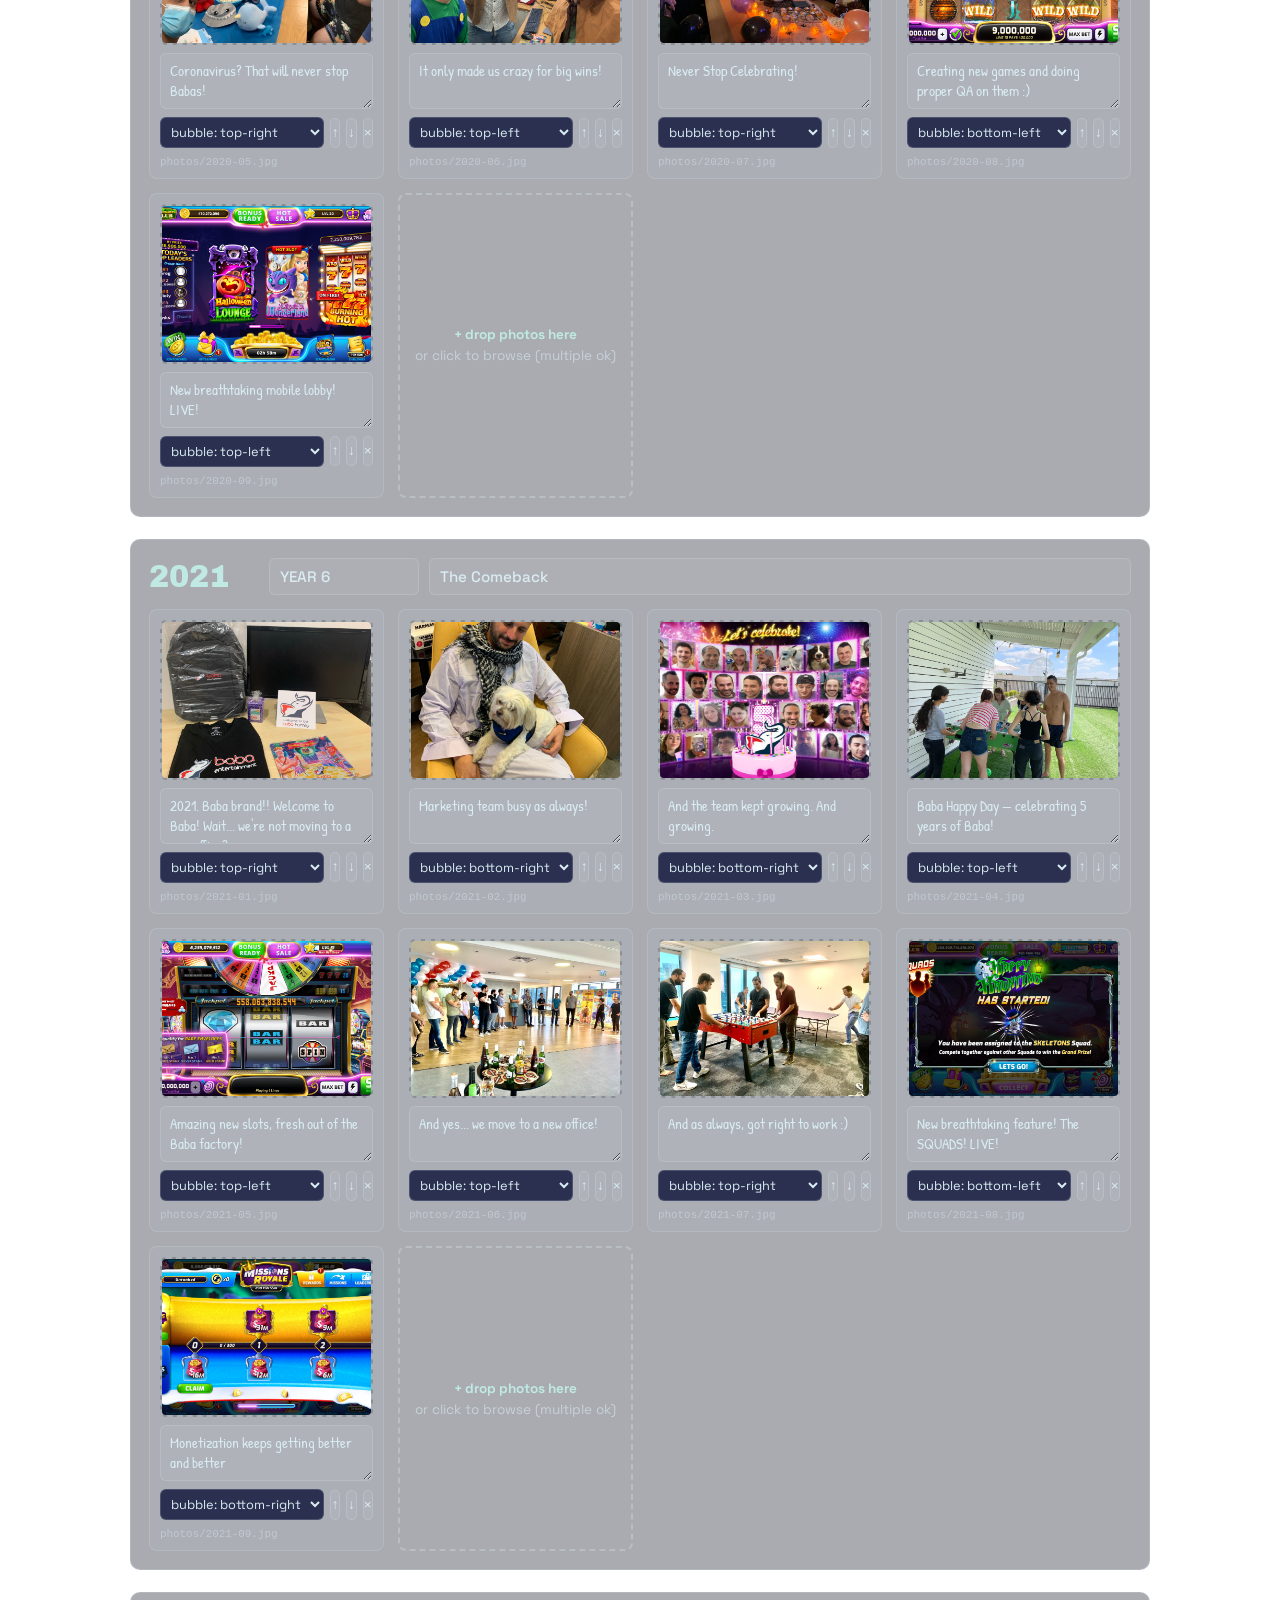
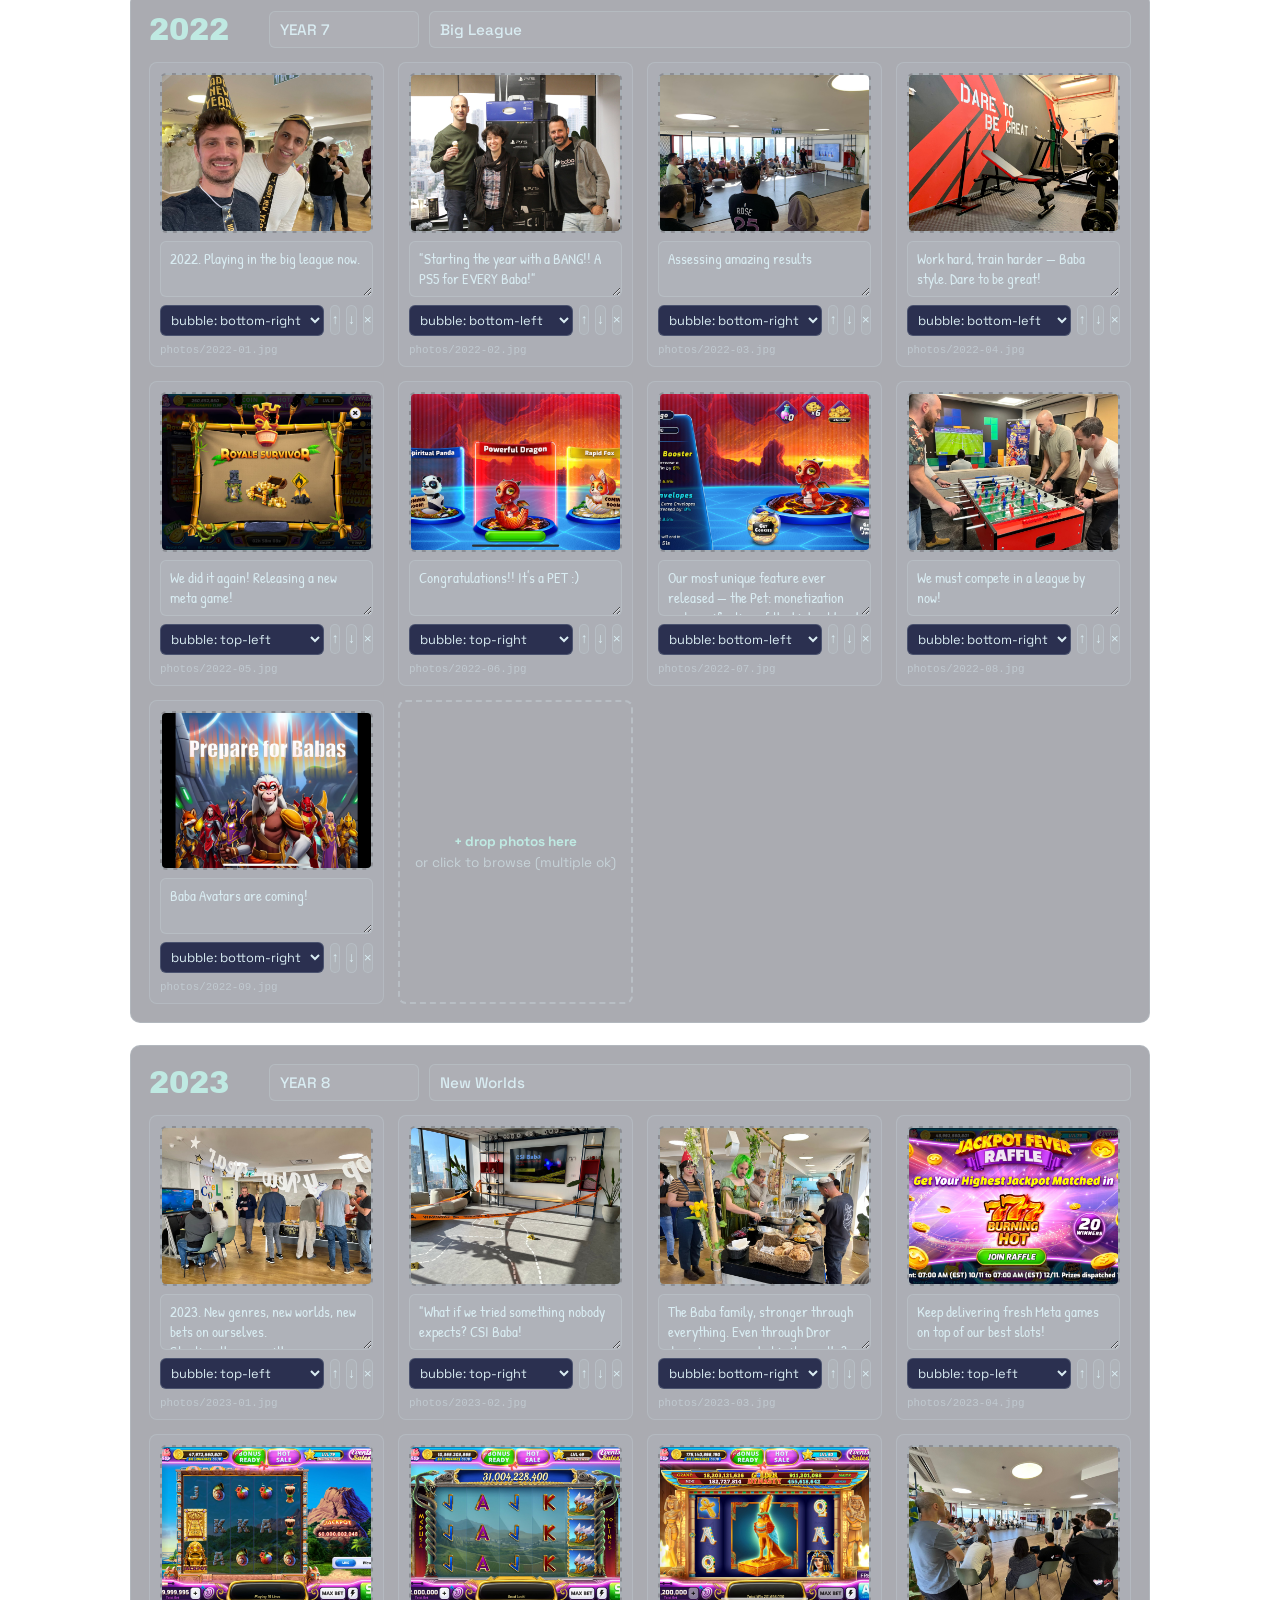
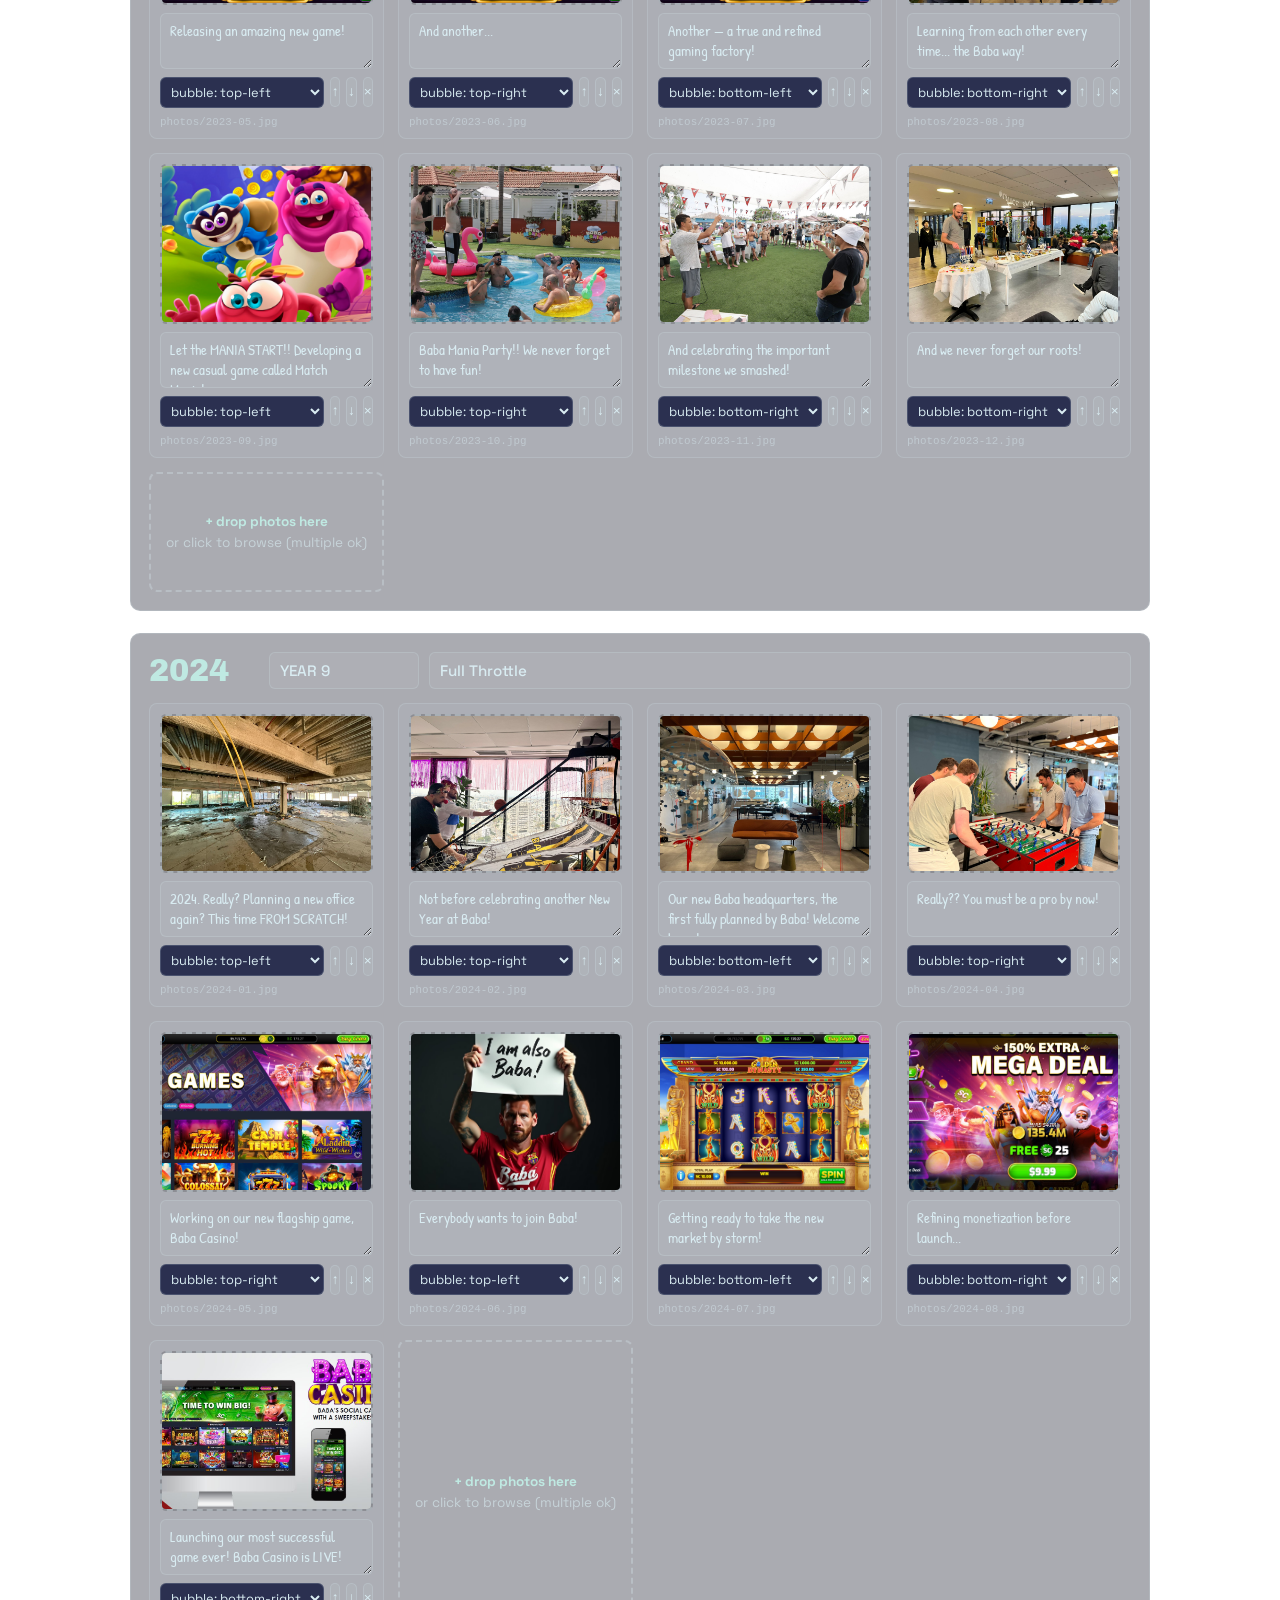
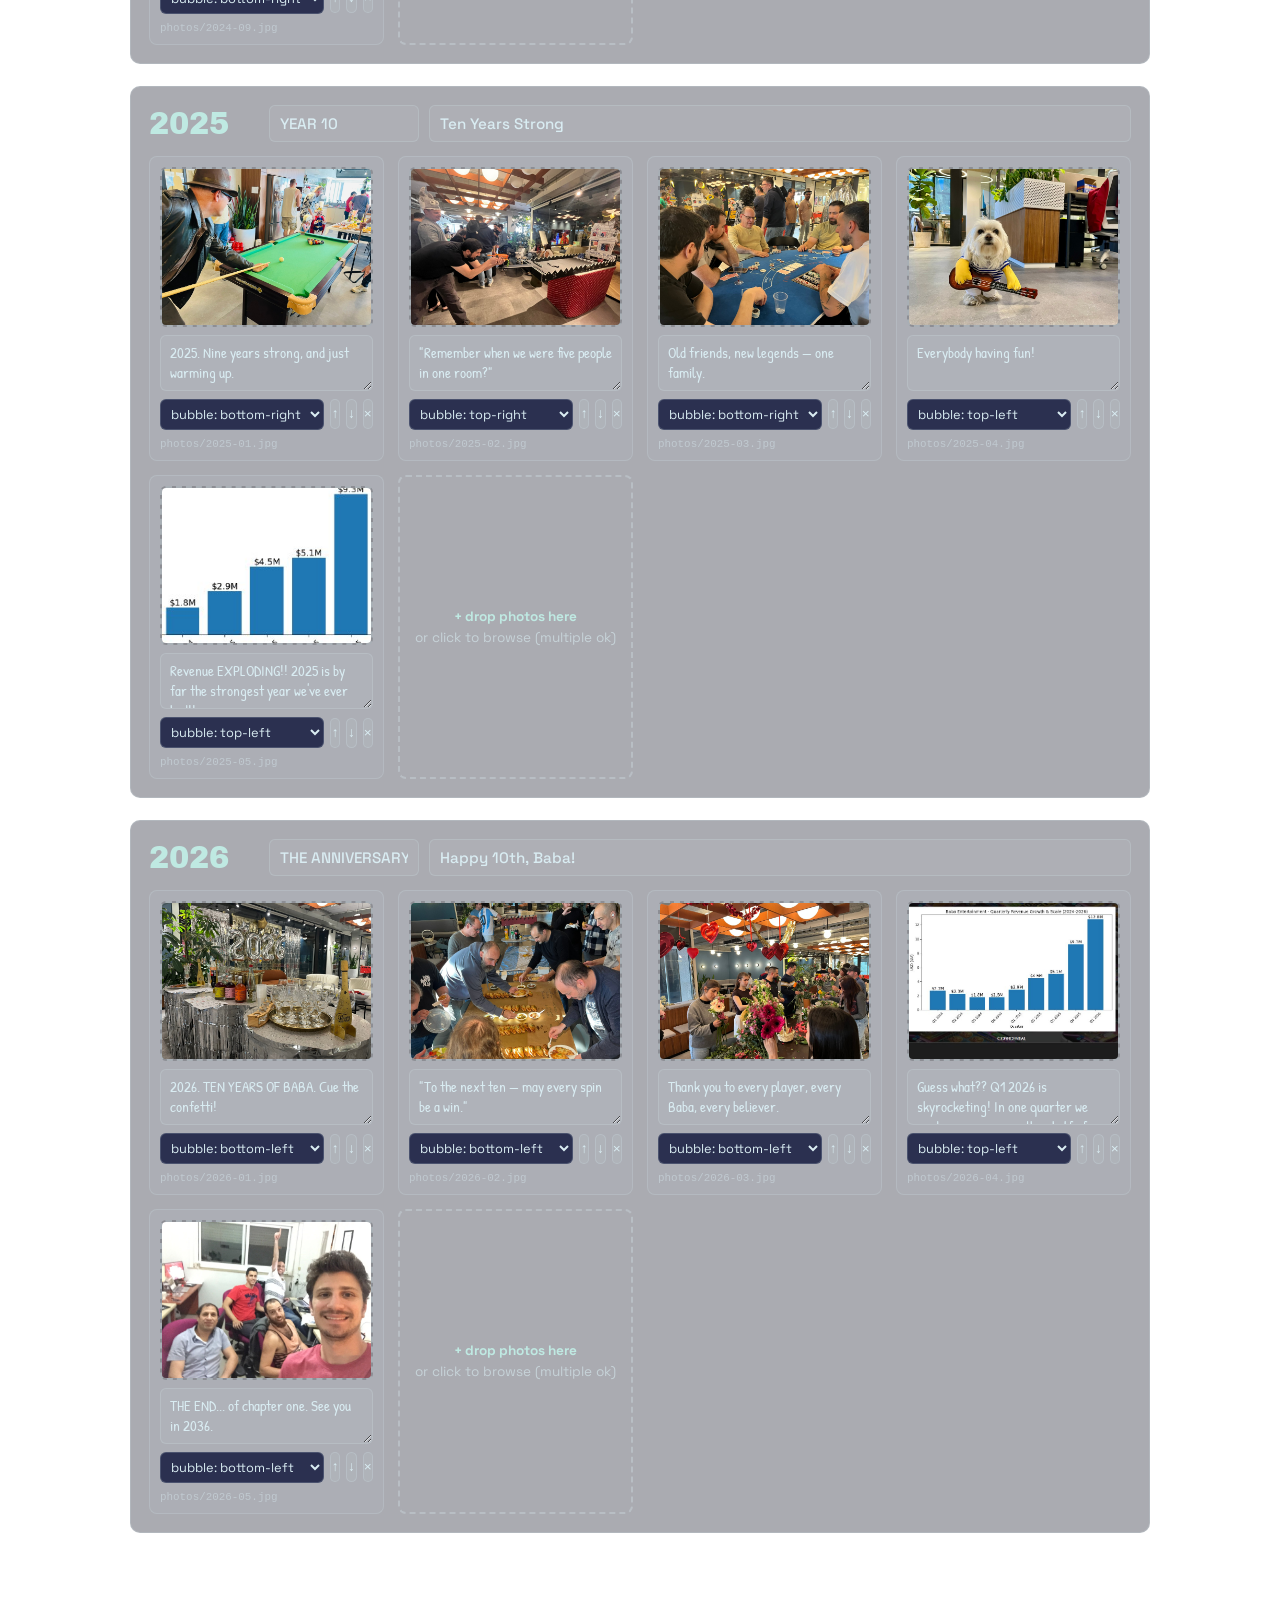
==== commit 5439000b: "Setup: add 'show photos in color' option (toggles B&W comic vs full color site-wide) Co-Authored-By:" ====
--- a/setup.html
+++ b/setup.html
@@ -282,6 +282,10 @@
         <label class="set-cap">Autoplay repeat</label>
         <label class="loop-check"><input type="checkbox" id="loopChk" /> loop forever</label>
       </div>
+      <div class="set-block">
+        <label class="set-cap">Photo style</label>
+        <label class="loop-check"><input type="checkbox" id="colorChk" /> show in color</label>
+      </div>
     </div>
 
     <div id="years"></div>
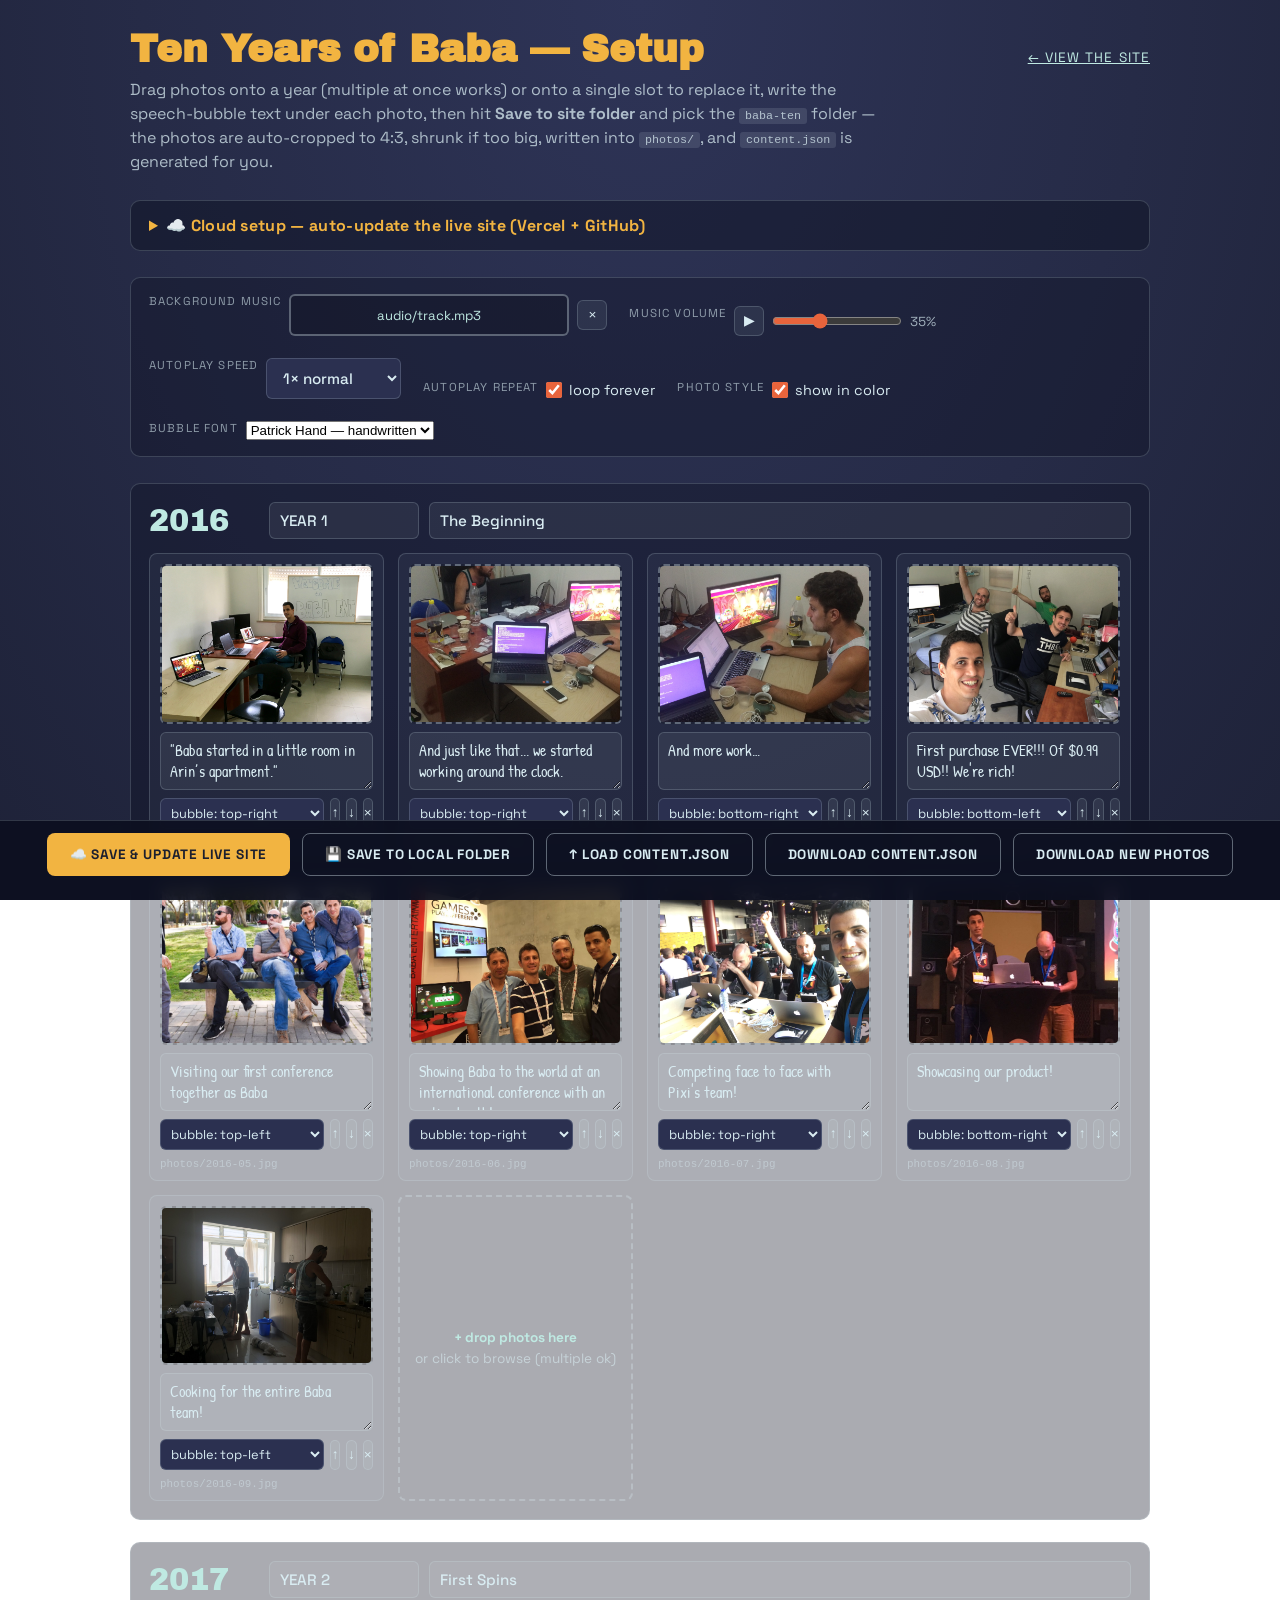
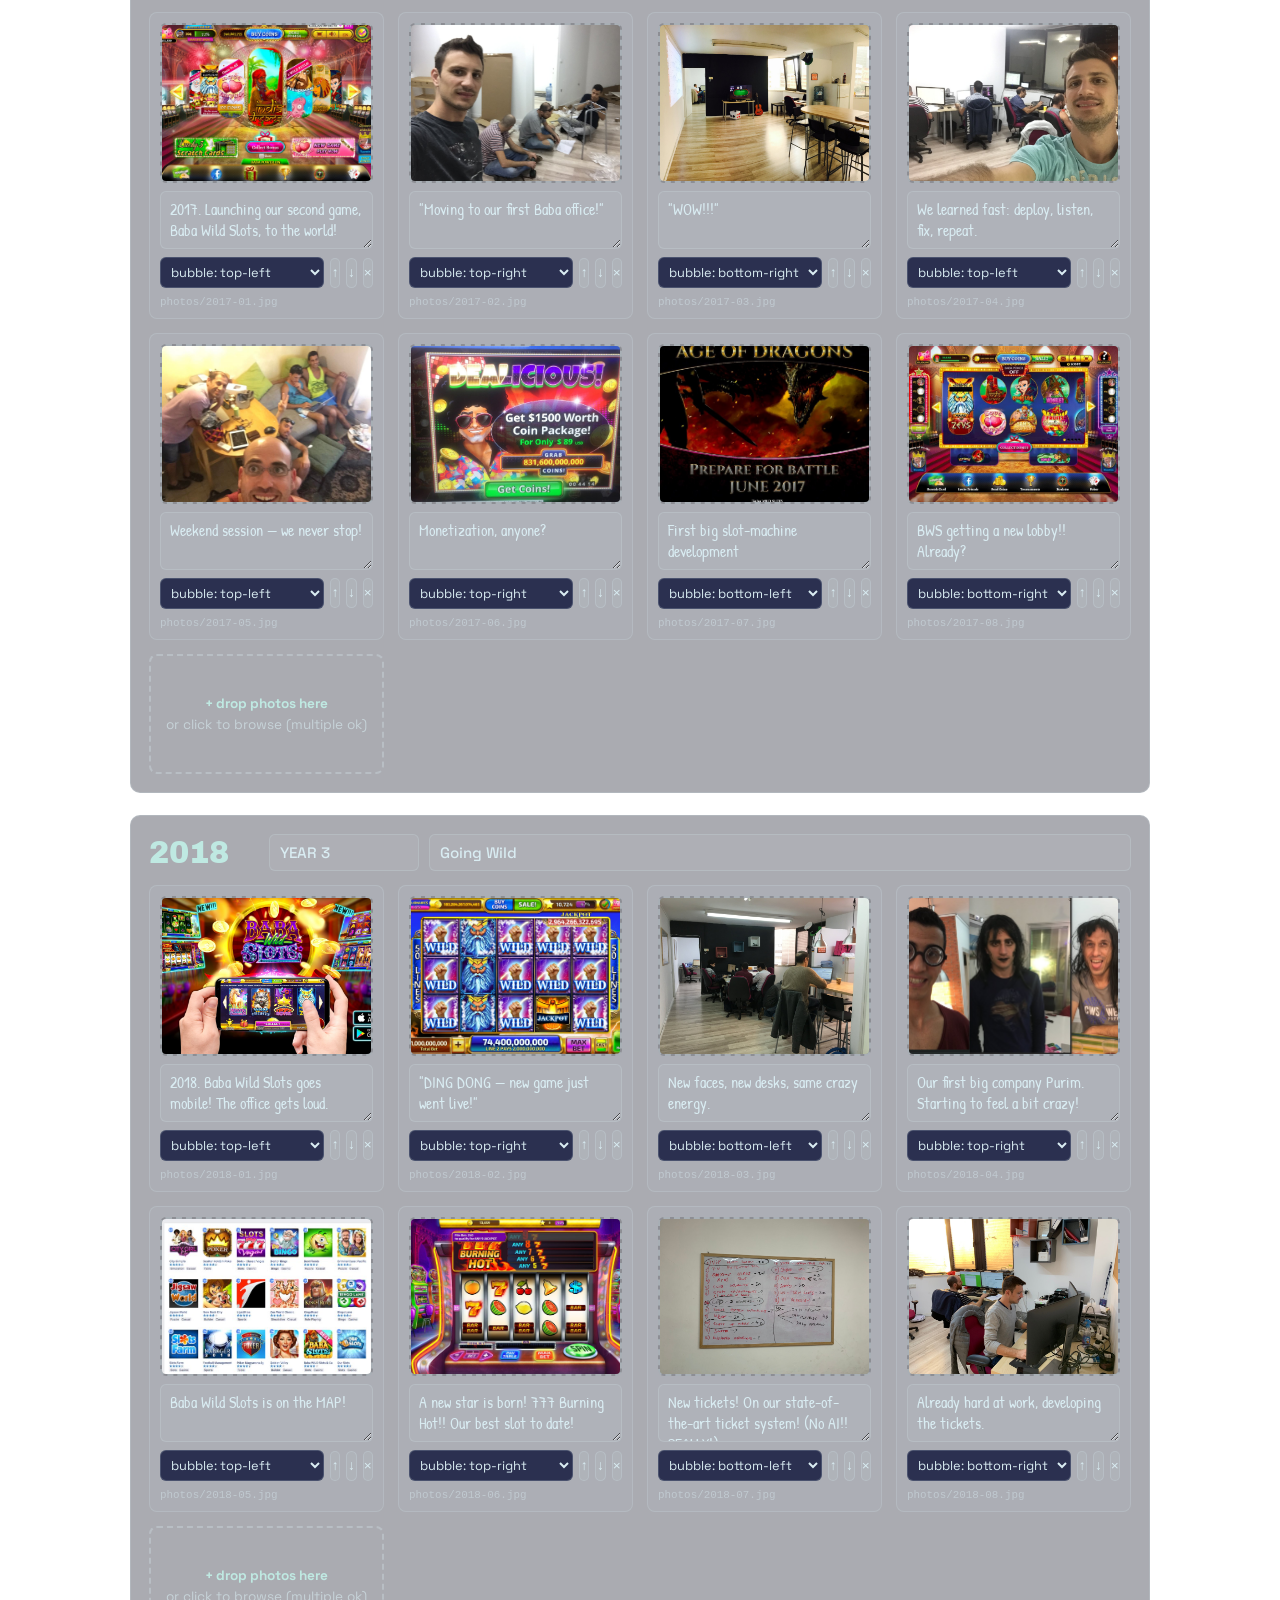
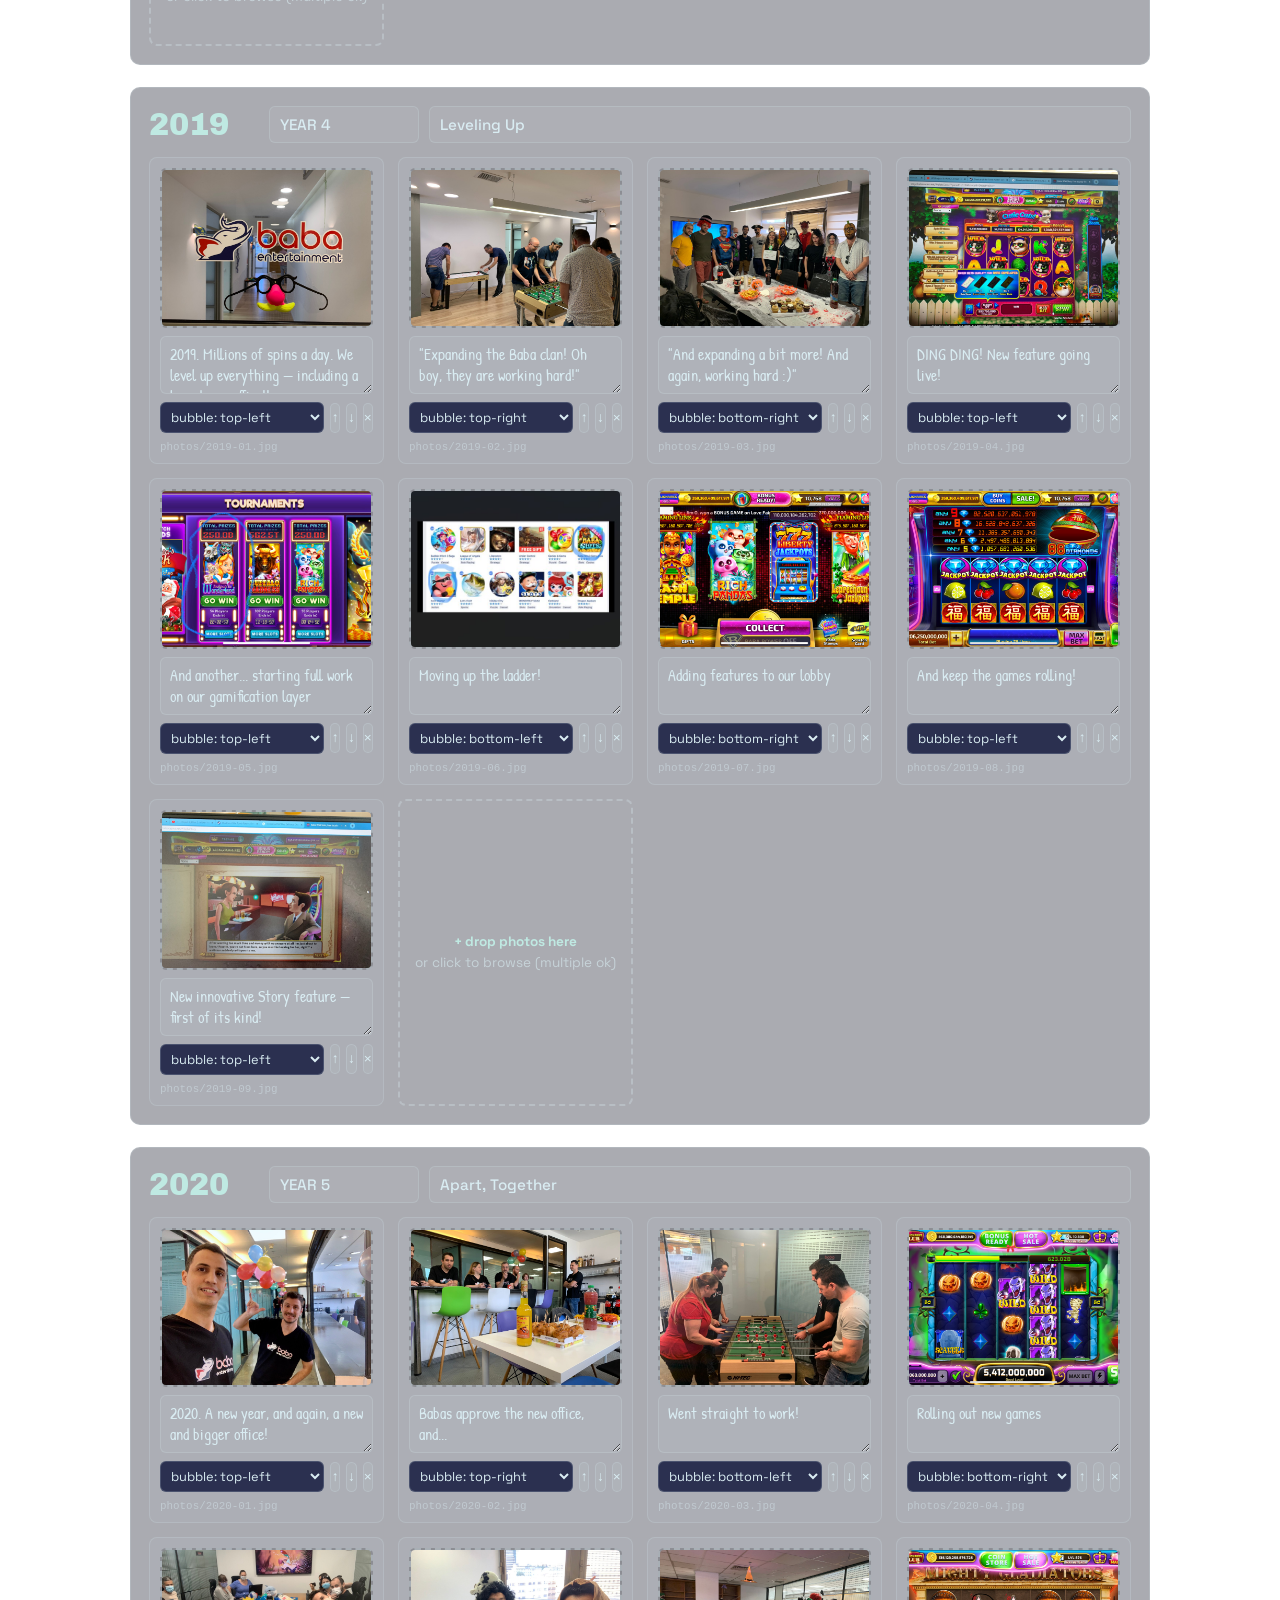
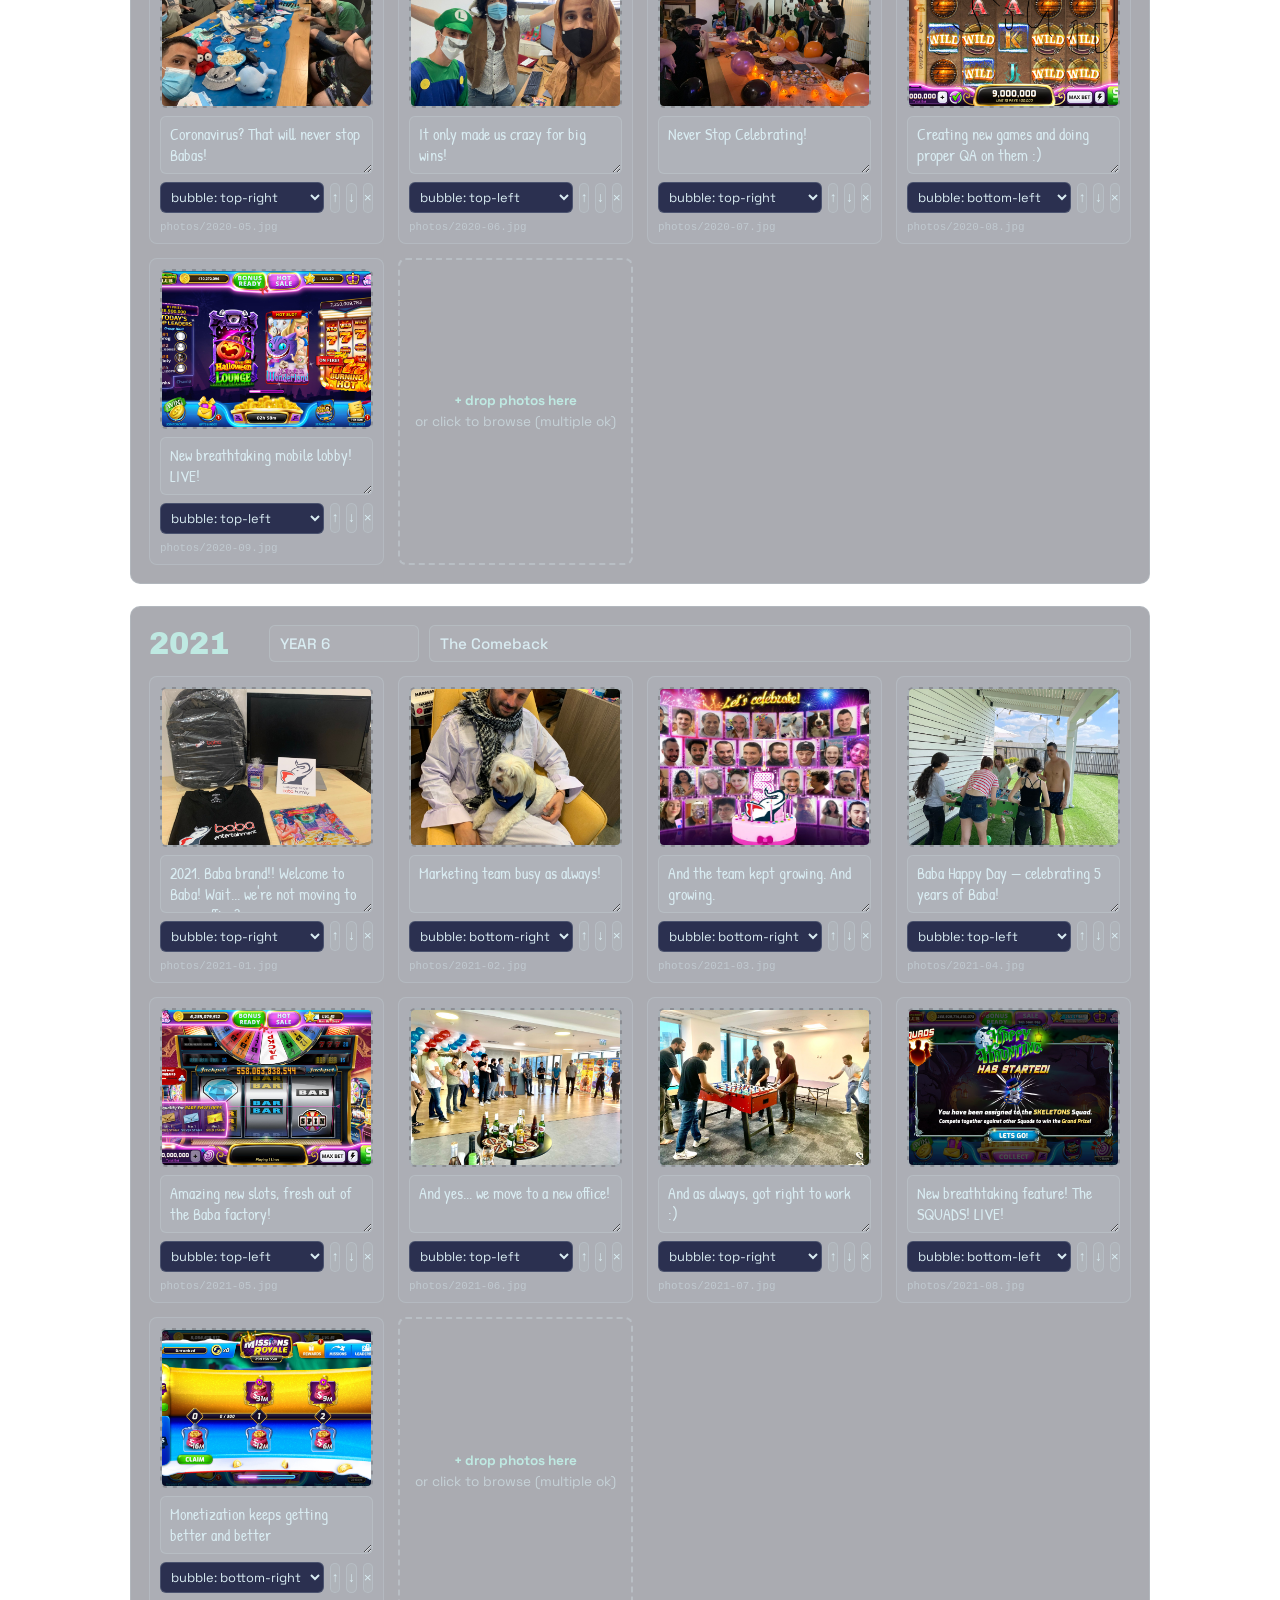
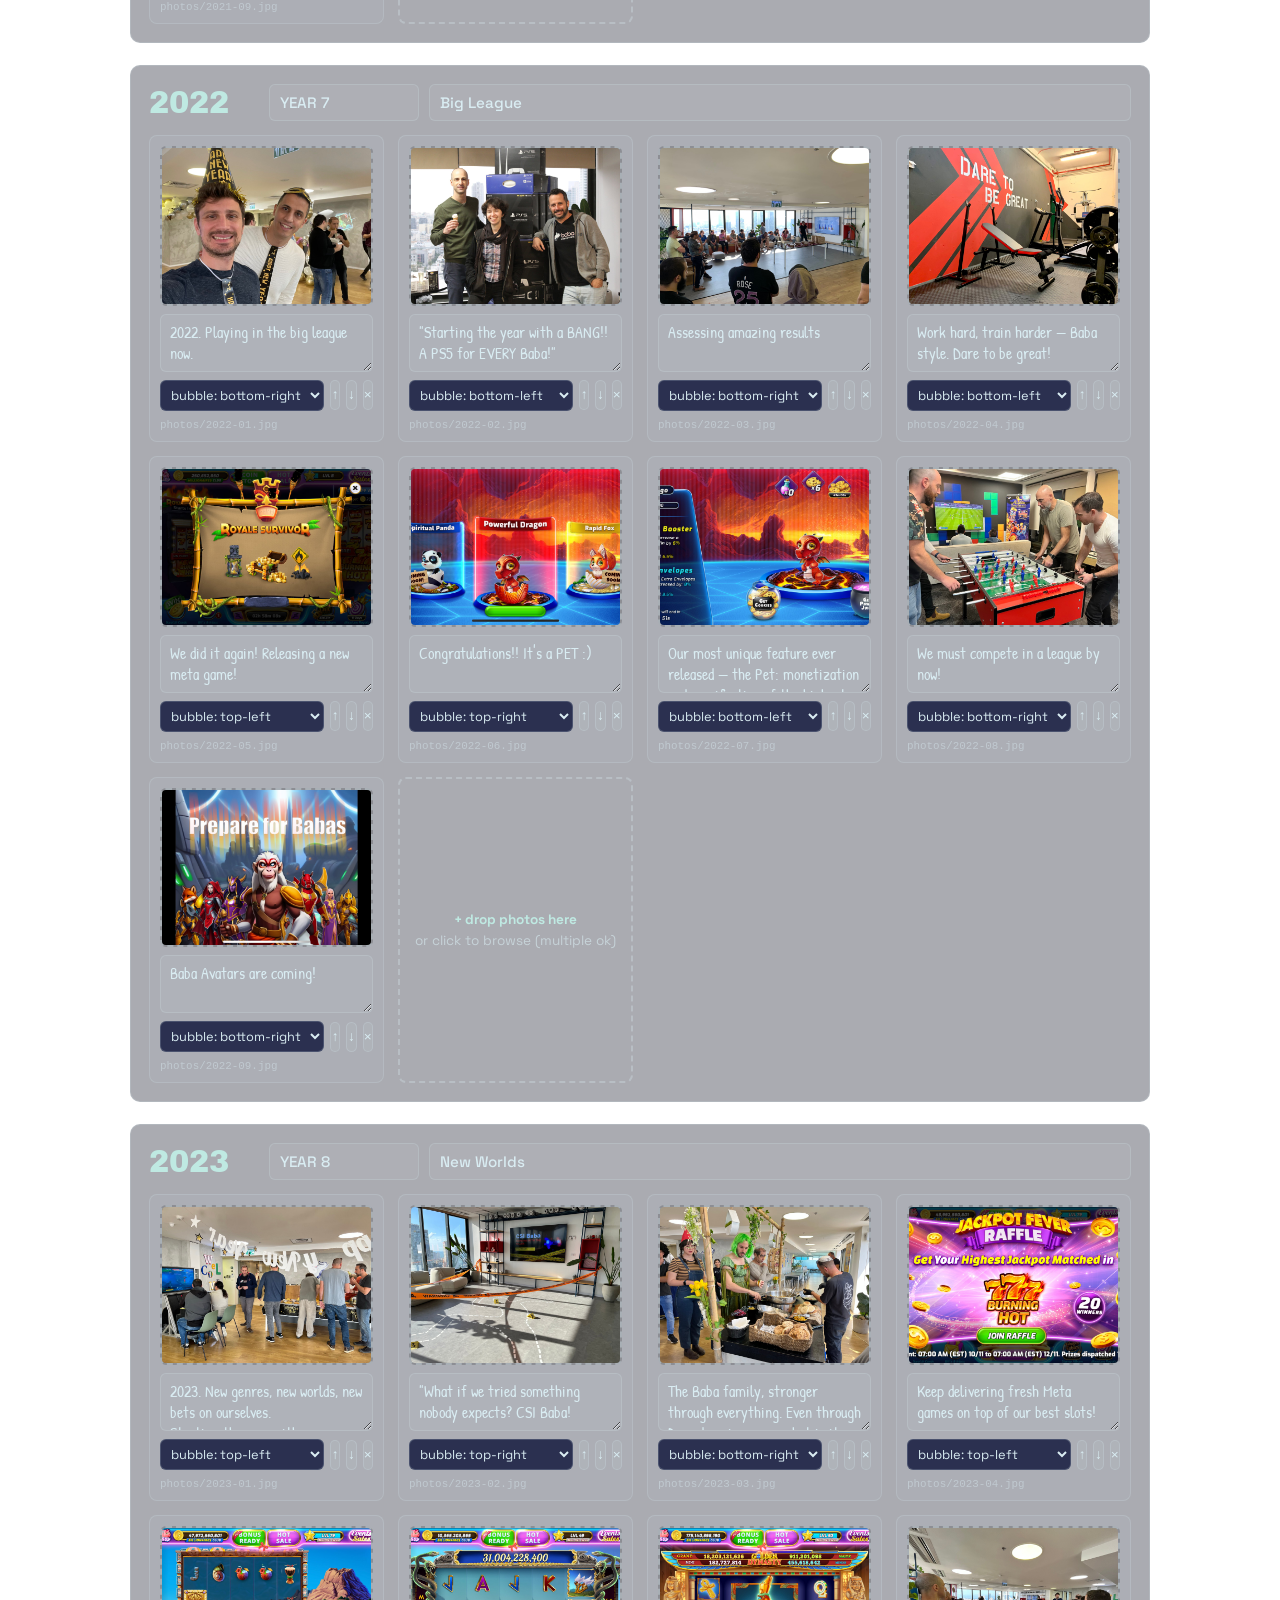
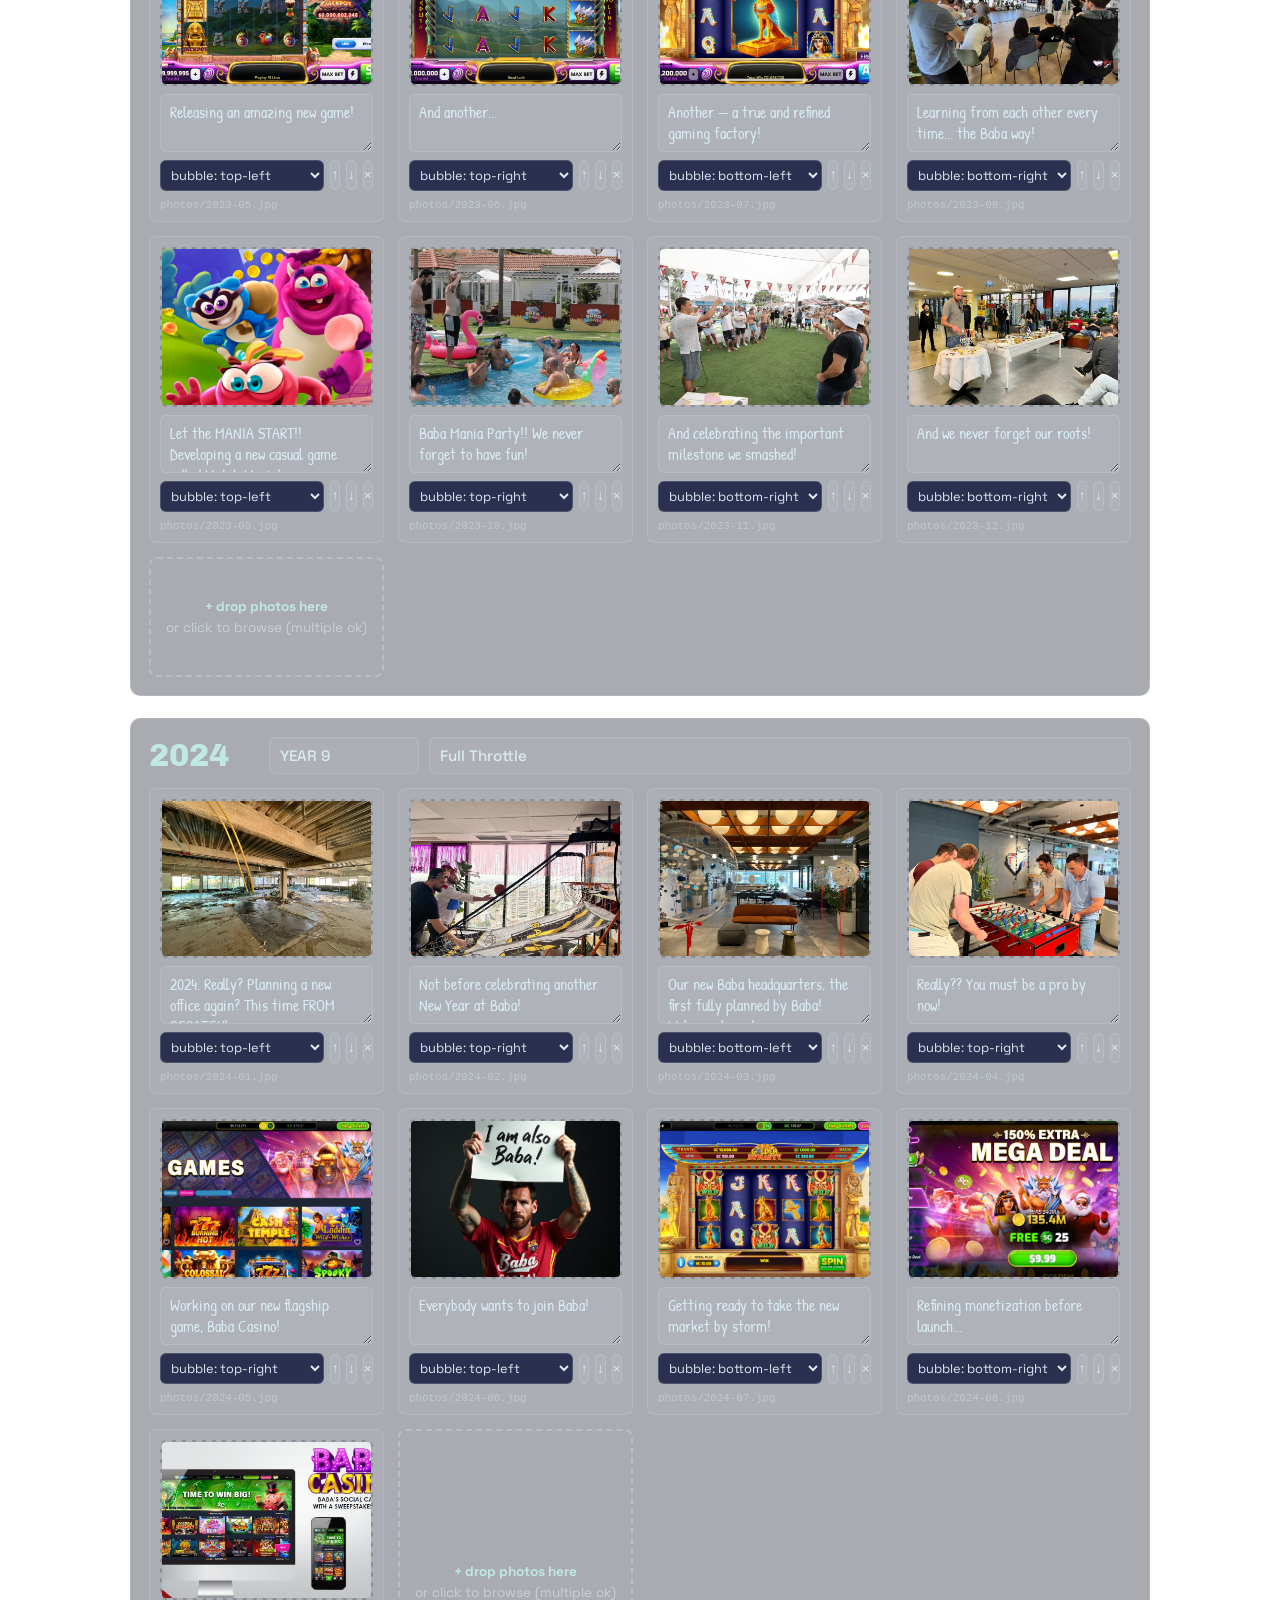
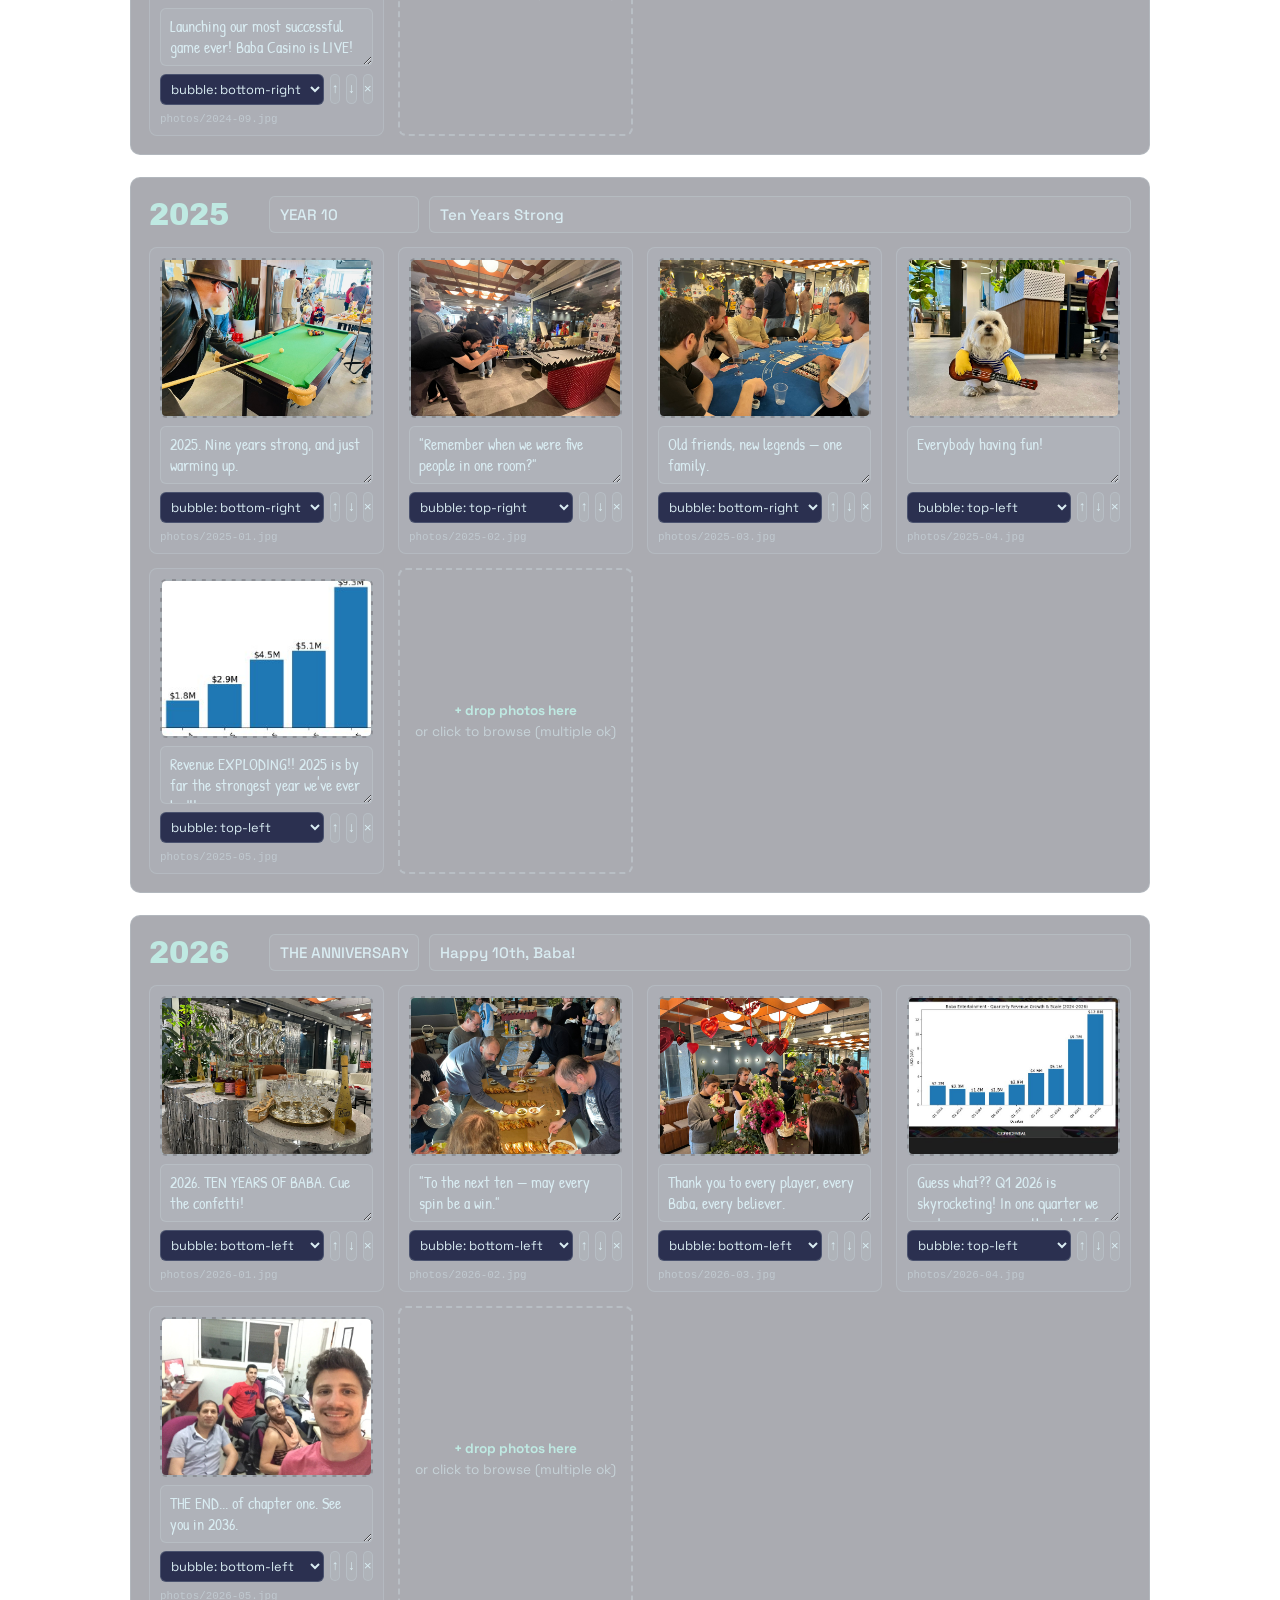
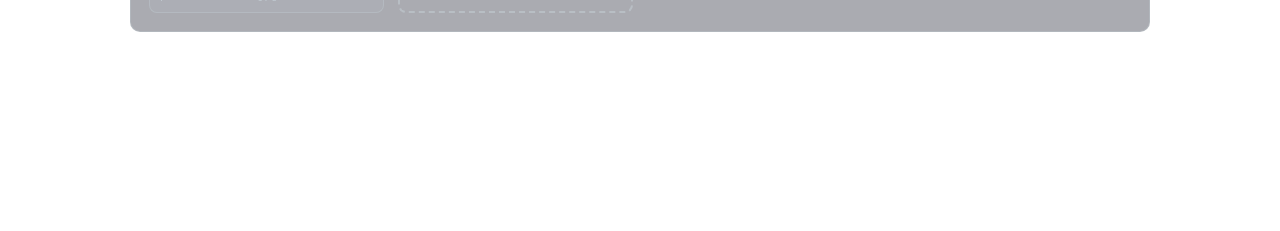
==== commit 46621b04: "Setup: add bubble-font picker (6 fonts, live preview); applies site-wide Co-Authored-By: Claude Opus" ====
--- a/setup.html
+++ b/setup.html
@@ -7,7 +7,7 @@
   <meta name="robots" content="noindex" />
   <link rel="preconnect" href="https://fonts.googleapis.com" />
   <link rel="preconnect" href="https://fonts.gstatic.com" crossorigin />
-  <link href="https://fonts.googleapis.com/css2?family=Archivo+Black&family=Patrick+Hand&family=Space+Grotesk:wght@400;500;700&display=swap" rel="stylesheet" />
+  <link href="https://fonts.googleapis.com/css2?family=Archivo+Black&family=Bangers&family=Caveat:wght@400;700&family=Comic+Neue:wght@400;700&family=Patrick+Hand&family=Shantell+Sans&family=Space+Grotesk:wght@400;500;700&display=swap" rel="stylesheet" />
   <style>
     :root {
       --ink: #1c1f2e;
@@ -129,7 +129,8 @@
       border: 1px solid var(--line);
       border-radius: 6px;
       color: #d9ecf2;
-      font: 400 0.92rem "Patrick Hand", cursive;
+      font-size: 0.98rem; font-weight: 400;
+      font-family: var(--setup-bubble, "Patrick Hand", cursive);
       padding: 7px 9px;
       resize: vertical;
       min-height: 52px;
@@ -286,6 +287,17 @@
         <label class="set-cap">Photo style</label>
         <label class="loop-check"><input type="checkbox" id="colorChk" /> show in color</label>
       </div>
+      <div class="set-block">
+        <label class="set-cap" for="fontSel">Bubble font</label>
+        <select id="fontSel">
+          <option value="patrick-hand">Patrick Hand — handwritten</option>
+          <option value="comic-neue">Comic Neue — comic</option>
+          <option value="caveat">Caveat — casual</option>
+          <option value="shantell">Shantell Sans — marker</option>
+          <option value="bangers">Bangers — bold caps</option>
+          <option value="grotesk">Space Grotesk — clean</option>
+        </select>
+      </div>
     </div>
 
     <div id="years"></div>
